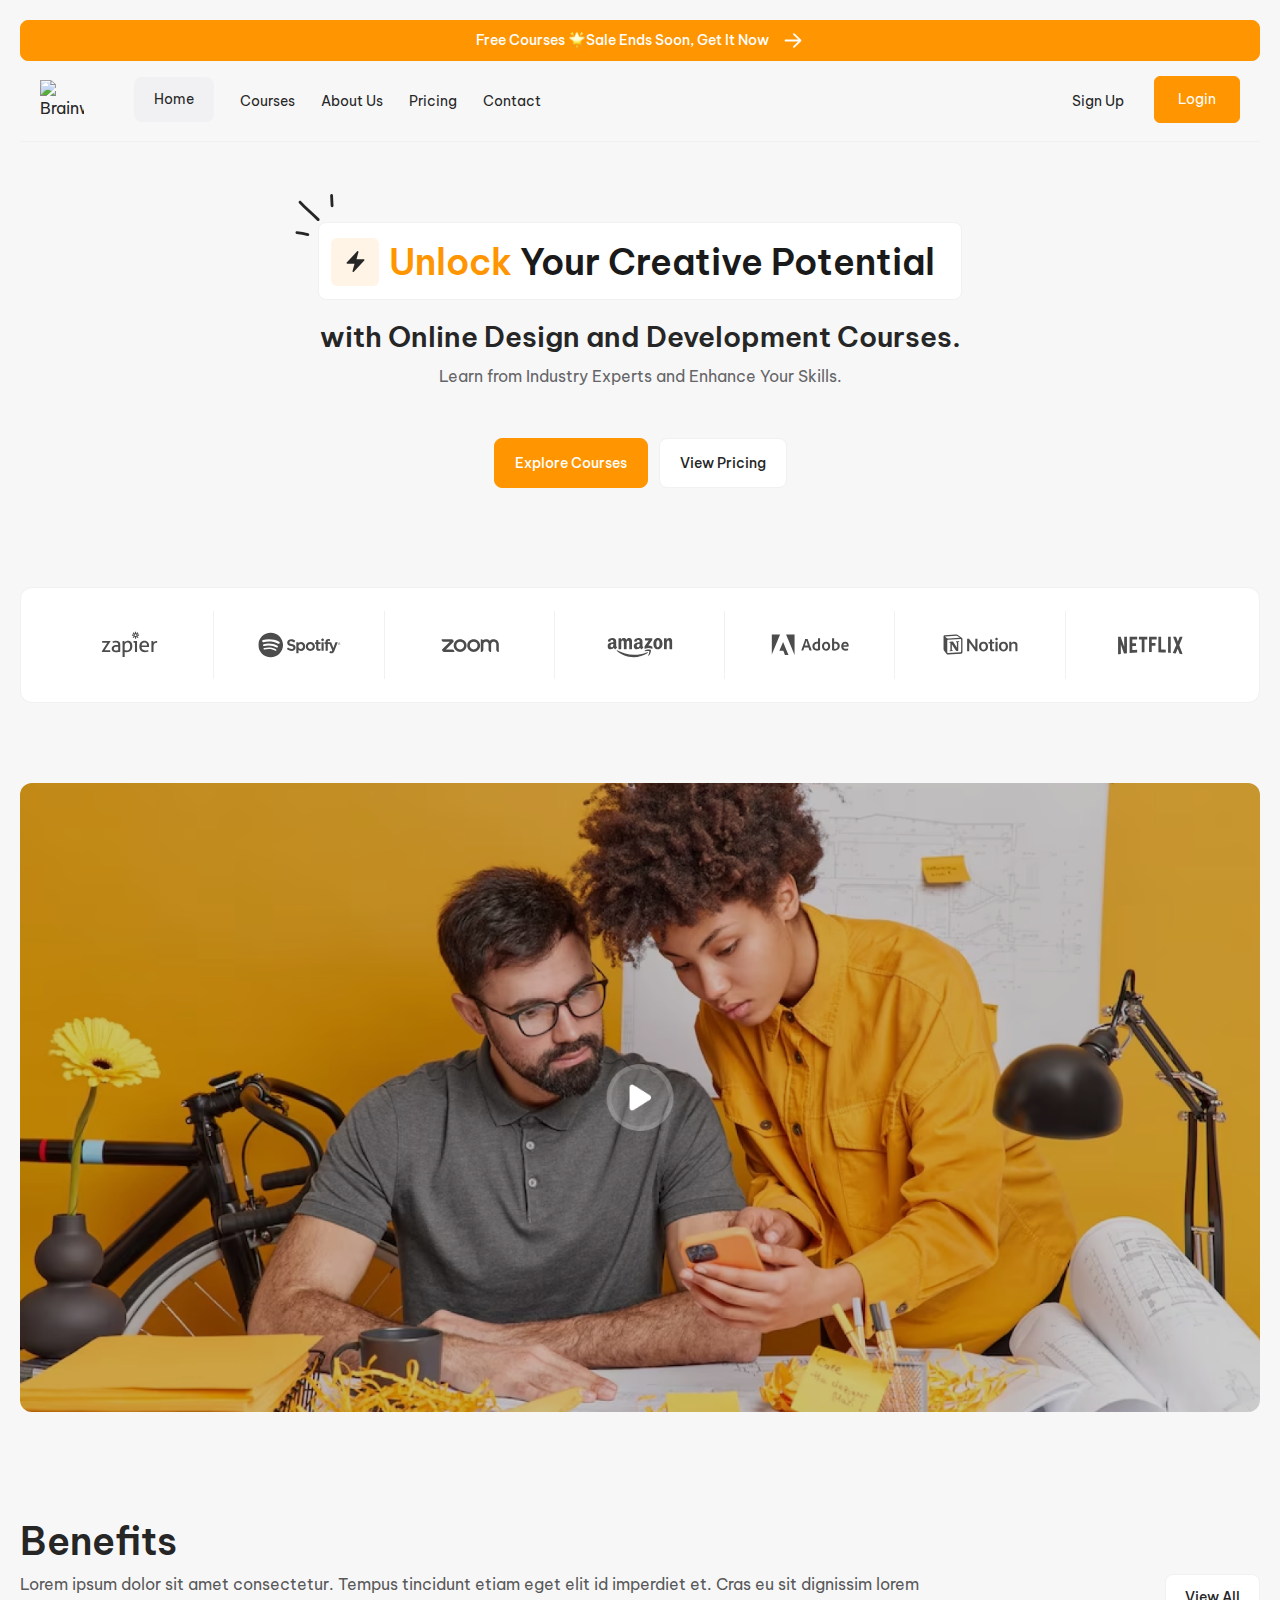
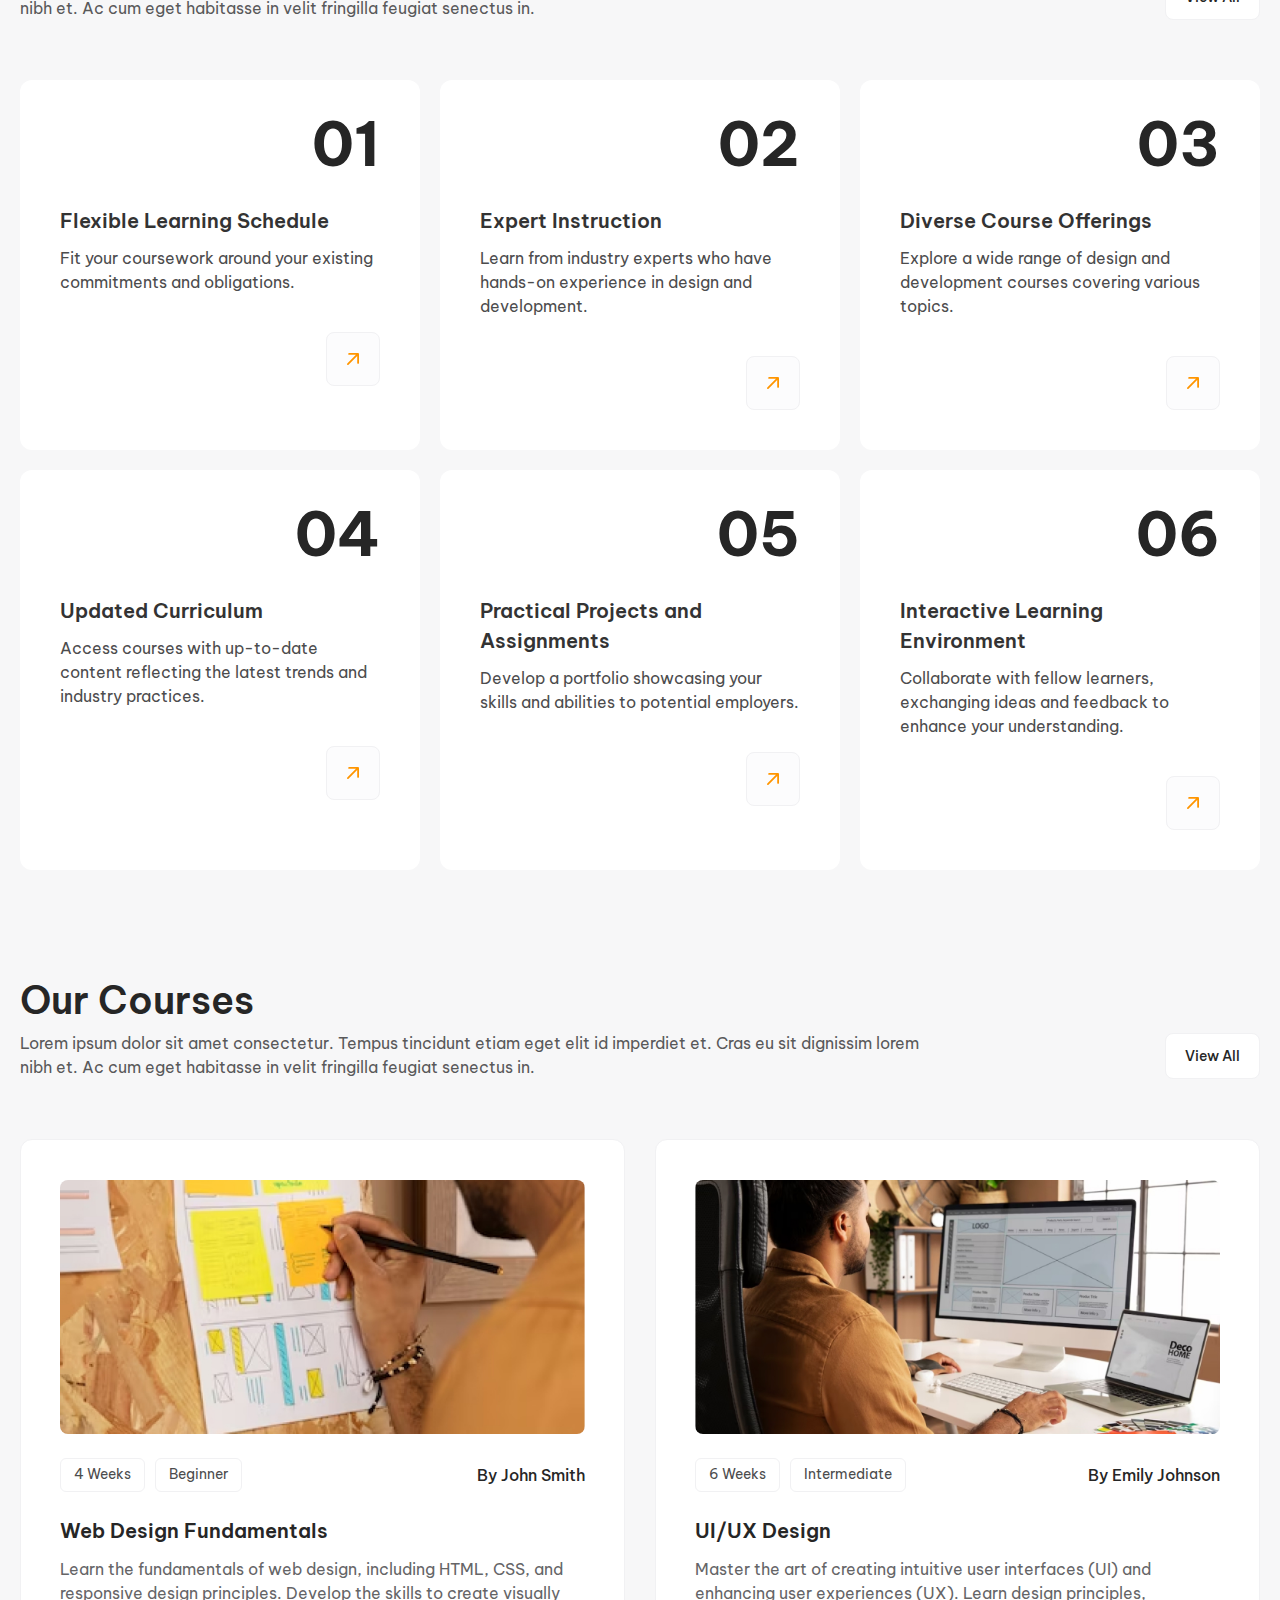
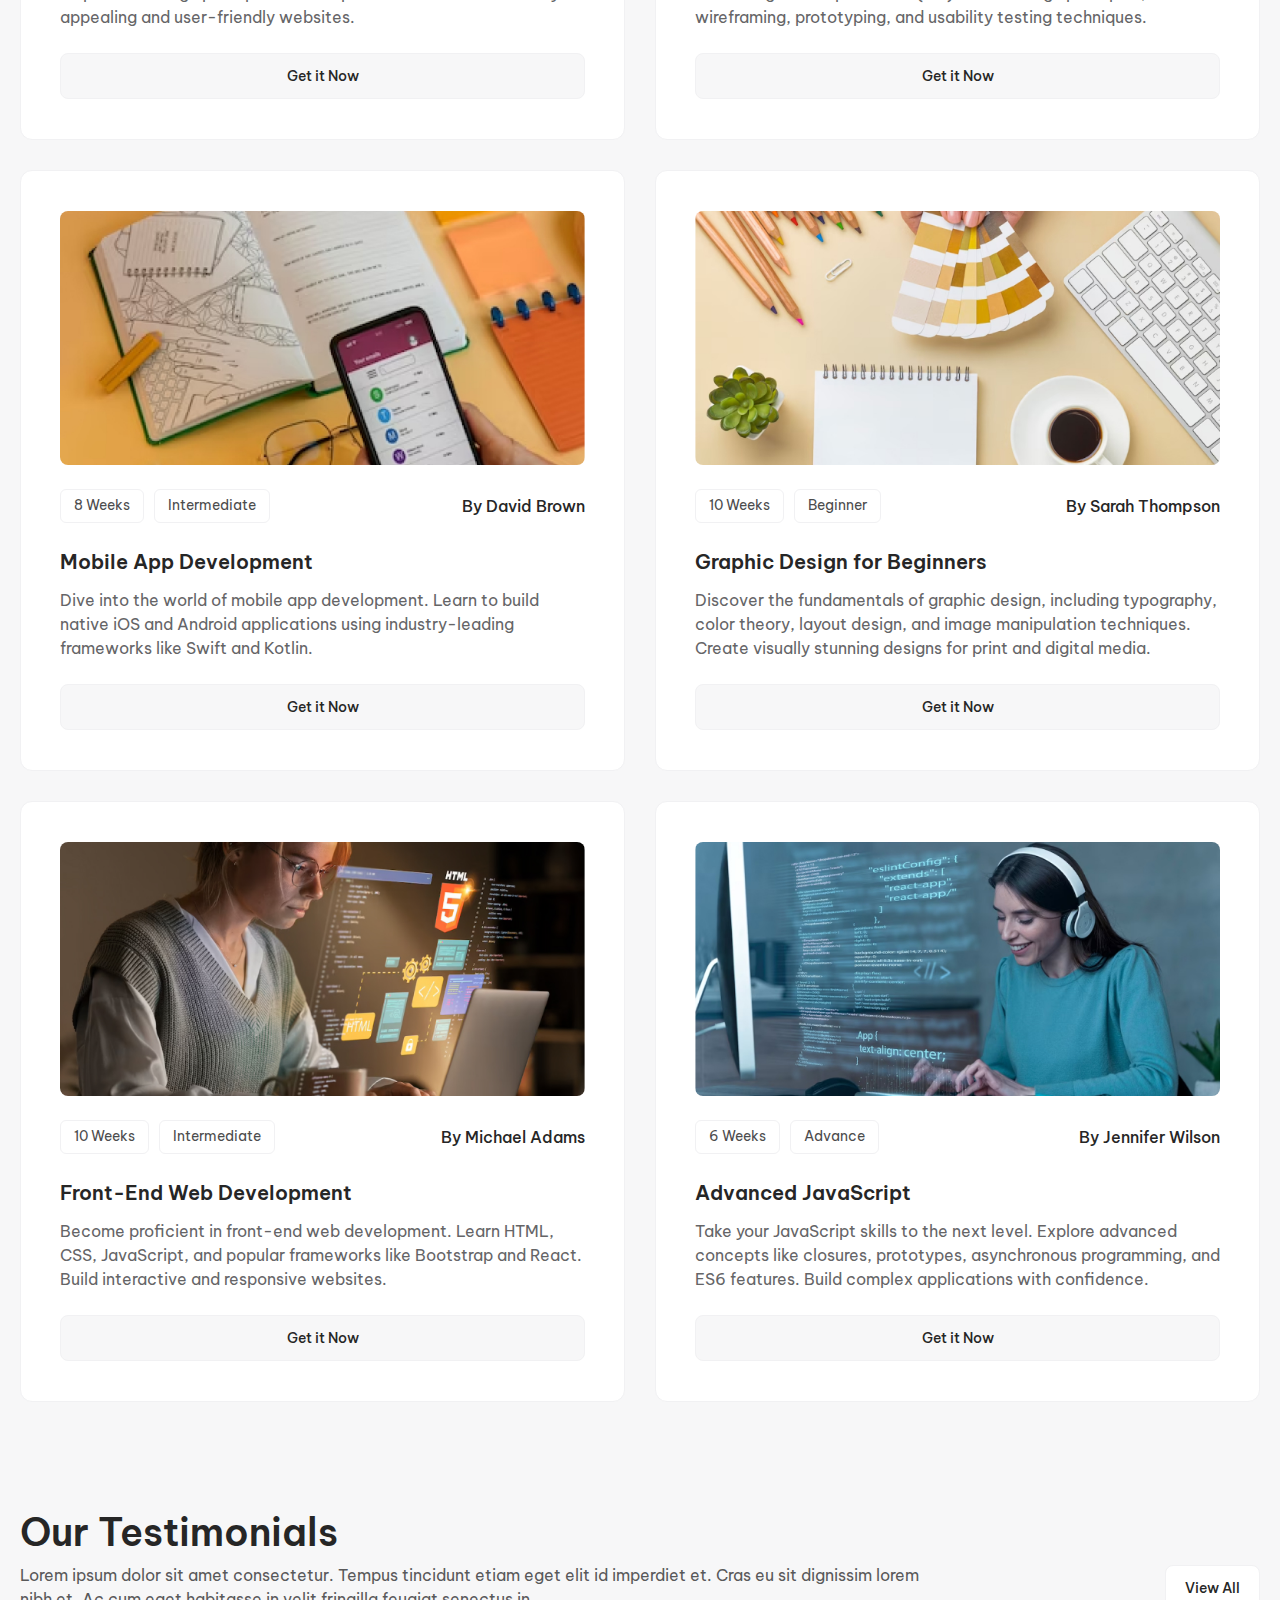
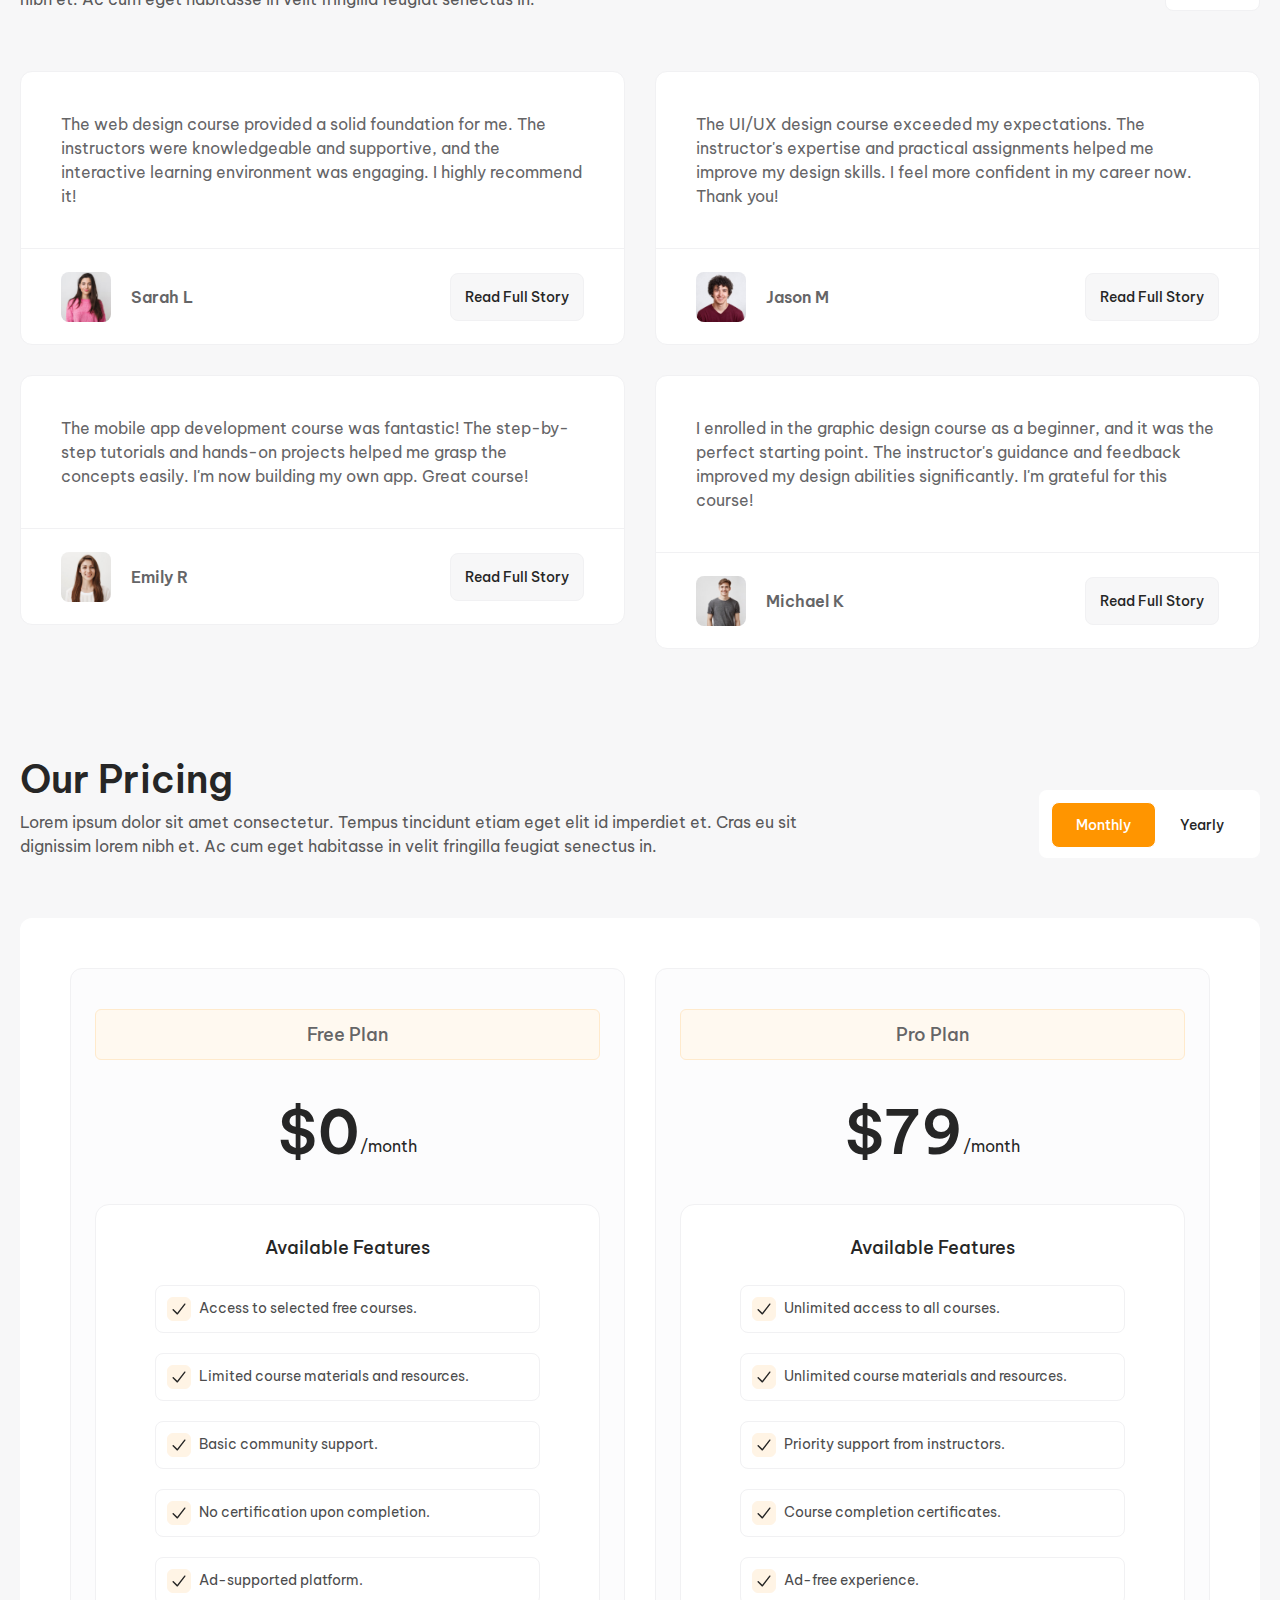
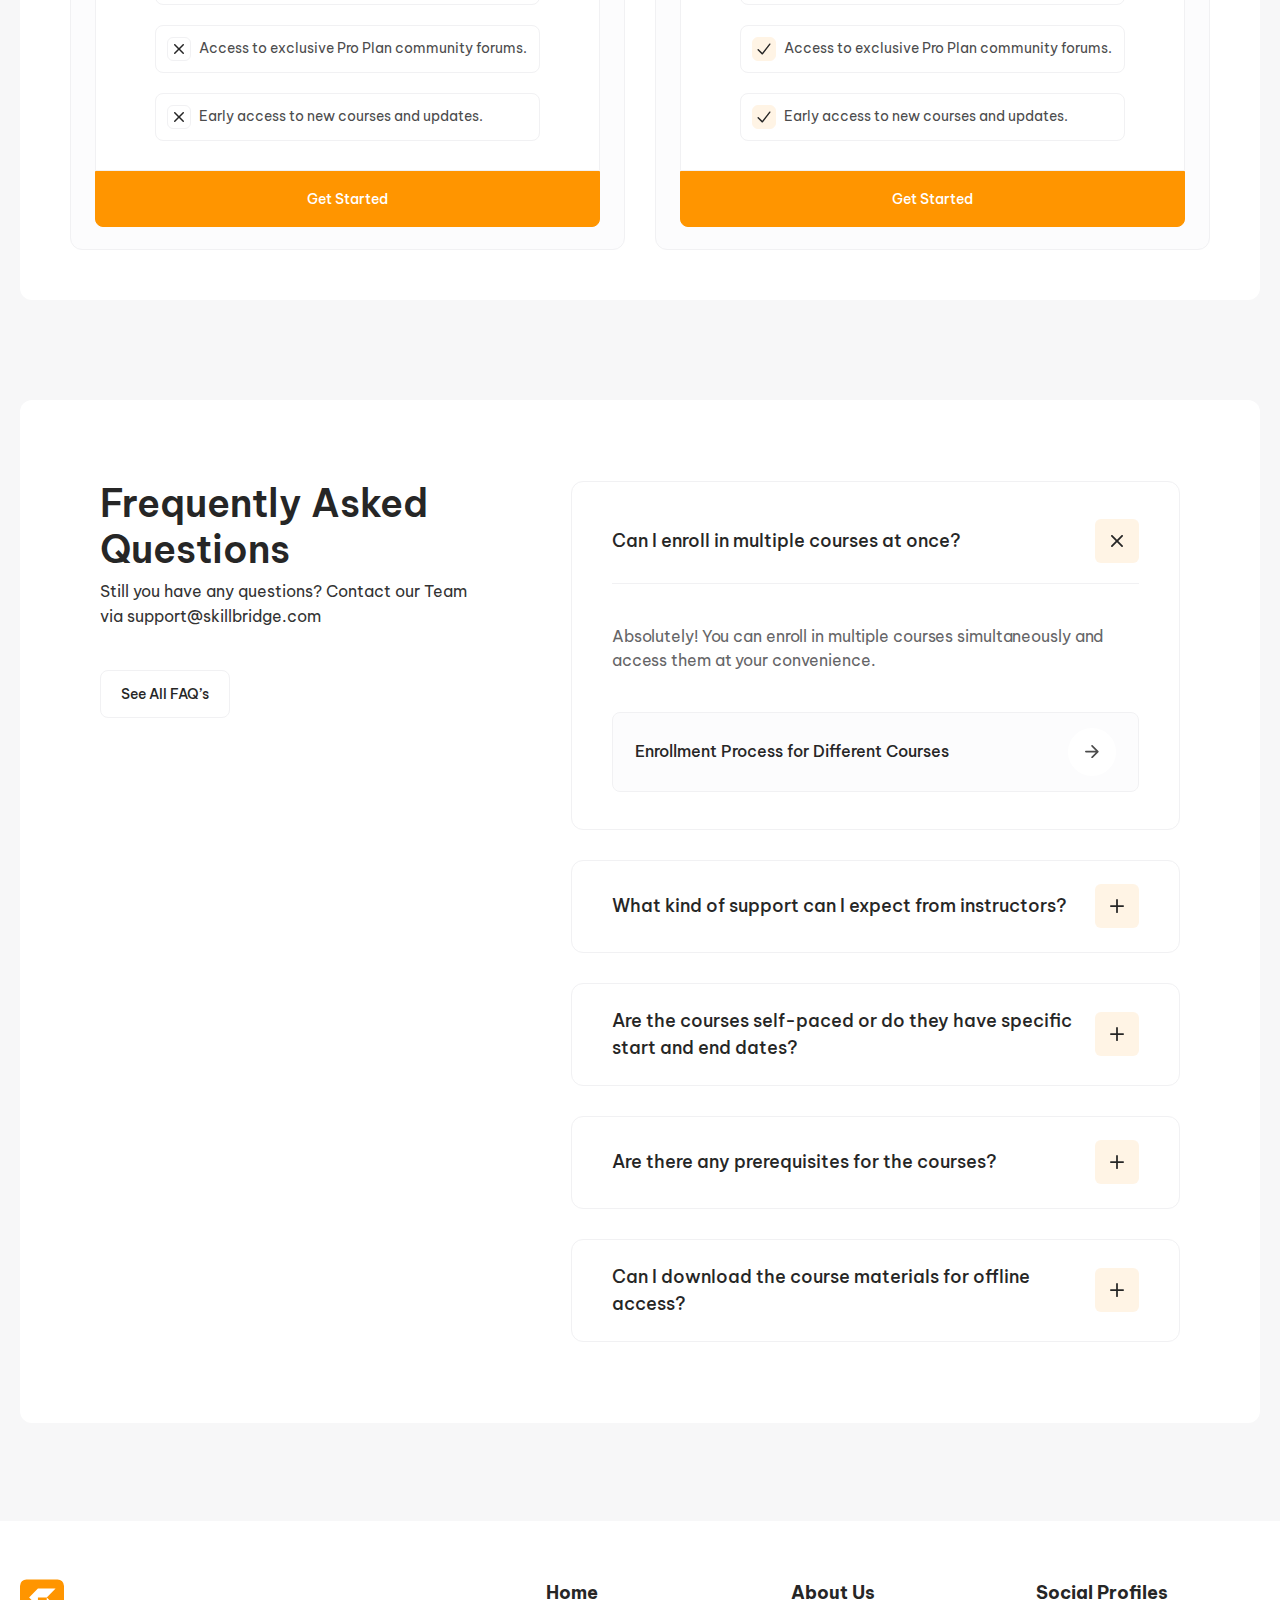
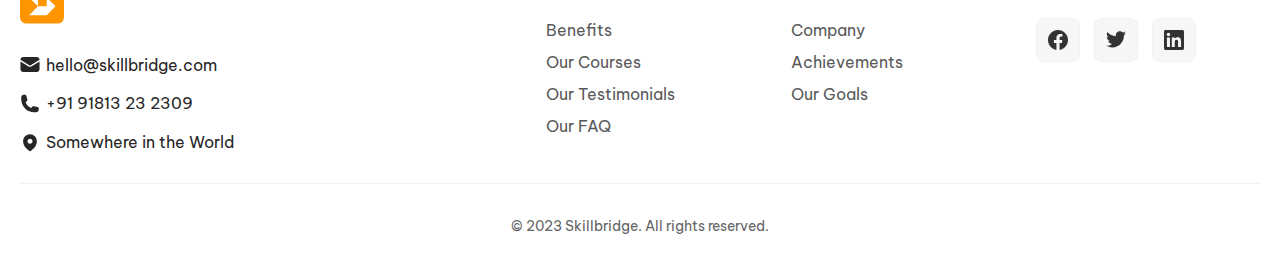
==== index.html @ d88eb6ae "feat: refactor" ====
<!DOCTYPE html>
<html lang="en">
  <head>
    <meta charset="UTF-8" />
    <meta name="viewport" content="width=device-width, initial-scale=1.0" />
    <link
      rel="shortcut icon"
      href="./assets/img/favicon.png"
      type="image/x-icon"
    />
    <title>Skillbridge</title>
    <meta
      name="description"
      content="Skillbridge provides the online design and development courses."
    />
    <link rel="preconnect" href="https://fonts.googleapis.com" />
    <link rel="preconnect" href="https://fonts.gstatic.com" crossorigin />
    <link
      href="https://fonts.googleapis.com/css2?family=Be+Vietnam+Pro:wght@200;300;400;500;600;700;800;900&display=swap"
      rel="stylesheet"
    />
    <link rel="stylesheet" href="./assets/css/style.css" />
  </head>
  <body>
    <a class="accessibility" href="#main">Skip to content</a>
    <noscript>
      <div>Your browser's JavaScript is disabled.</div>
    </noscript>
    <div class="wrapper" id="wrapper">
      <header class="header">
        <div class="container container--lg px-0">
          <a href="#" class="btn btn--full btn--primary btn--header">
            <span class="btn__text">
              Free Courses
              <img src="./assets/img/icon-star.png" alt="star" /> Sale Ends
              Soon, Get It Now
            </span>
            <div class="btn__icon">
              <svg
                width="24"
                height="25"
                viewBox="0 0 24 25"
                fill="none"
                xmlns="http://www.w3.org/2000/svg"
                aria-hidden="true"
              >
                <path
                  fill-rule="evenodd"
                  clip-rule="evenodd"
                  d="M3.59998 12.5002C3.59998 12.0031 4.00292 11.6002 4.49998 11.6002L17.2655 11.6002L12.2762 6.84894C11.9179 6.50443 11.9067 5.93469 12.2512 5.5764C12.5957 5.2181 13.1655 5.20693 13.5238 5.55144L20.1238 11.8514C20.3002 12.0211 20.4 12.2554 20.4 12.5002C20.4 12.745 20.3002 12.9793 20.1238 13.1489L13.5238 19.4489C13.1655 19.7935 12.5957 19.7823 12.2512 19.424C11.9067 19.0657 11.9179 18.496 12.2762 18.1514L17.2655 13.4002L4.49998 13.4002C4.00292 13.4002 3.59998 12.9973 3.59998 12.5002Z"
                  fill="white"
                />
              </svg>
            </div>
          </a>

          <div class="header__bottom">
            <div class="container">
              <div class="header__inner">
                <div class="header__logo">
                  <a href="index.html">
                    <img src="./assets/img/Logo.svg" alt="Brainwave" />
                  </a>
                </div>

                <div class="nav-menu">
                  <button class="nav__toggler" aria-label="Navigation Toggler">
                    <svg
                      width="26"
                      height="17"
                      viewBox="0 0 26 17"
                      fill="none"
                      xmlns="http://www.w3.org/2000/svg"
                      aria-hidden="true"
                    >
                      <path
                        fill-rule="evenodd"
                        clip-rule="evenodd"
                        d="M0.25 1.0625C0.25 0.475697 0.725697 0 1.3125 0H24.6875C25.2743 0 25.75 0.475697 25.75 1.0625C25.75 1.6493 25.2743 2.125 24.6875 2.125H1.3125C0.725697 2.125 0.25 1.6493 0.25 1.0625ZM0.25 8.5C0.25 7.9132 0.725697 7.4375 1.3125 7.4375H24.6875C25.2743 7.4375 25.75 7.9132 25.75 8.5C25.75 9.0868 25.2743 9.5625 24.6875 9.5625H1.3125C0.725697 9.5625 0.25 9.0868 0.25 8.5ZM11.9375 15.9375C11.9375 15.3507 12.4132 14.875 13 14.875H24.6875C25.2743 14.875 25.75 15.3507 25.75 15.9375C25.75 16.5243 25.2743 17 24.6875 17H13C12.4132 17 11.9375 16.5243 11.9375 15.9375Z"
                        fill="#262626"
                      />
                    </svg>
                  </button>
                  <nav class="nav__menu" aria-label="Main Navigation">
                    <ul class="list-reset menu">
                      <li class="active">
                        <a href="#" aria-current="page">Home</a>
                      </li>
                      <li><a href="#">Courses</a></li>
                      <li><a href="#">About Us</a></li>
                      <li><a href="#">Pricing</a></li>
                      <li><a href="#">Contact</a></li>
                    </ul>
                  </nav>
                </div>
                <nav class="auth__menu" aria-label="Auth Navigation">
                  <ul class="list-reset menu">
                    <li><a href="#">Sign Up</a></li>
                    <li class="header__btn">
                      <a href="#">Login</a>
                    </li>
                  </ul>
                </nav>
              </div>
            </div>
          </div>
        </div>
      </header>
      <div class="page-holder">
        <main id="main" class="main">
          <section class="banner-block">
            <div class="container">
              <div class="banner__title">
                <div class="title__icon">
                  <svg
                    width="27"
                    height="30"
                    viewBox="0 0 27 30"
                    fill="none"
                    xmlns="http://www.w3.org/2000/svg"
                    aria-hidden="true"
                  >
                    <path
                      fill-rule="evenodd"
                      clip-rule="evenodd"
                      d="M17.2049 0.259515C17.6317 0.497434 17.8411 0.995722 17.7126 1.4671L14.8911 11.8125H25.1875C25.6106 11.8125 25.9934 12.0635 26.162 12.4516C26.3306 12.8396 26.2529 13.2907 25.9643 13.6L11.0893 29.5375C10.7559 29.8947 10.2219 29.9785 9.79514 29.7406C9.36839 29.5026 9.1589 29.0044 9.28746 28.533L12.1089 18.1875H1.81252C1.38944 18.1875 1.00667 17.9365 0.838054 17.5485C0.669435 17.1605 0.747099 16.7094 1.03578 16.4001L15.9108 0.462573C16.2442 0.105385 16.7782 0.0215962 17.2049 0.259515Z"
                      fill="#262626"
                    />
                  </svg>
                </div>
                <h1 class="title__text">
                  <span class="text-primary">Unlock</span> Your Creative
                  Potential
                </h1>
              </div>
              <div class="banner__text">
                <p class="h2">with Online Design and Development Courses.</p>
                <p>Learn from Industry Experts and Enhance Your Skills.</p>
              </div>

              <div class="banner__btn">
                <a href="#" class="btn btn--primary">Explore Courses</a>
                <a href="#" class="btn">View Pricing</a>
              </div>
            </div>
          </section>
          <div class="partners-block">
            <div class="container">
              <div class="partner__logos">
                <figure class="partner__logo">
                  <img src="./assets/img/zapier-logo.svg" alt="Zapier" />
                </figure>
                <figure class="partner__logo">
                  <img src="./assets/img/spotify-logo.svg" alt="Spotify" />
                </figure>
                <figure class="partner__logo">
                  <img src="./assets/img/zoom-logo.svg" alt="Zoom" />
                </figure>
                <figure class="partner__logo">
                  <img src="./assets/img/amazon-logo.svg" alt="Amazon" />
                </figure>
                <figure class="partner__logo">
                  <img src="./assets/img/adobe-logo.svg" alt="Adobe" />
                </figure>
                <figure class="partner__logo">
                  <img src="./assets/img/notion-logo.svg" alt="Notion" />
                </figure>
                <figure class="partner__logo">
                  <img src="./assets/img/netflix-logo.svg" alt="Netflix" />
                </figure>
              </div>
            </div>
          </div>
          <div class="video-block">
            <div class="container">
              <a href="#">
                <img
                  src="./assets/img/video-thumbnail.png"
                  alt="Video thumbnail"
                />
              </a>
            </div>
          </div>
          <section class="benefits-block">
            <div class="container">
              <div class="title-holder">
                <div class="title__content">
                  <h2 class="title__heading">Benefits</h2>
                  <p>
                    Lorem ipsum dolor sit amet consectetur. Tempus tincidunt
                    etiam eget elit id imperdiet et. Cras eu sit dignissim lorem
                    nibh et. Ac cum eget habitasse in velit fringilla feugiat
                    senectus in.
                  </p>
                </div>
                <div class="title__btn">
                  <a href="#" class="btn">View All</a>
                </div>
              </div>
              <div class="row">
                <div class="col-4">
                  <div class="card benefit--card">
                    <strong class="card__count">01</strong>
                    <div class="card__content">
                      <h3 class="card__title">
                        <a href="#">Flexible Learning Schedule</a>
                      </h3>
                      <p>
                        Fit your coursework around your existing commitments and
                        obligations.
                      </p>
                    </div>
                    <div class="card__btn">
                      <a
                        href="#"
                        class="btn btn--gray btn--arrow"
                        aria-label="Learn More"
                      >
                        <span class="btn__icon">
                          <svg
                            width="26"
                            height="26"
                            viewBox="0 0 26 26"
                            fill="none"
                            xmlns="http://www.w3.org/2000/svg"
                            aria-hidden="true"
                          >
                            <path
                              fill-rule="evenodd"
                              clip-rule="evenodd"
                              d="M6.78557 19.2144C7.16633 19.5952 7.78367 19.5952 8.16443 19.2144L17.55 9.82886V17.225C17.55 17.7635 17.9865 18.2 18.525 18.2C19.0635 18.2 19.5 17.7635 19.5 17.225V7.475C19.5 6.93652 19.0635 6.5 18.525 6.5H8.775C8.23652 6.5 7.8 6.93652 7.8 7.475C7.8 8.01348 8.23652 8.45 8.775 8.45H16.1711L6.78557 17.8356C6.40481 18.2163 6.40481 18.8337 6.78557 19.2144Z"
                              fill="#FF9500"
                            />
                          </svg>
                        </span>
                      </a>
                    </div>
                  </div>
                </div>
                <div class="col-4">
                  <div class="card benefit--card">
                    <strong class="card__count">02</strong>
                    <div class="card__content">
                      <h3 class="card__title">
                        <a href="#">Expert Instruction</a>
                      </h3>
                      <p>
                        Learn from industry experts who have hands-on experience
                        in design and development.
                      </p>
                    </div>
                    <div class="card__btn">
                      <a
                        href="#"
                        class="btn btn--gray btn--arrow"
                        aria-label="Learn More"
                      >
                        <span class="btn__icon">
                          <svg
                            width="26"
                            height="26"
                            viewBox="0 0 26 26"
                            fill="none"
                            xmlns="http://www.w3.org/2000/svg"
                            aria-hidden="true"
                          >
                            <path
                              fill-rule="evenodd"
                              clip-rule="evenodd"
                              d="M6.78557 19.2144C7.16633 19.5952 7.78367 19.5952 8.16443 19.2144L17.55 9.82886V17.225C17.55 17.7635 17.9865 18.2 18.525 18.2C19.0635 18.2 19.5 17.7635 19.5 17.225V7.475C19.5 6.93652 19.0635 6.5 18.525 6.5H8.775C8.23652 6.5 7.8 6.93652 7.8 7.475C7.8 8.01348 8.23652 8.45 8.775 8.45H16.1711L6.78557 17.8356C6.40481 18.2163 6.40481 18.8337 6.78557 19.2144Z"
                              fill="#FF9500"
                            />
                          </svg>
                        </span>
                      </a>
                    </div>
                  </div>
                </div>
                <div class="col-4">
                  <div class="card benefit--card">
                    <strong class="card__count">03</strong>
                    <div class="card__content">
                      <h3 class="card__title">
                        <a href="#">Diverse Course Offerings</a>
                      </h3>
                      <p>
                        Explore a wide range of design and development courses
                        covering various topics.
                      </p>
                    </div>
                    <div class="card__btn">
                      <a
                        href="#"
                        class="btn btn--gray btn--arrow"
                        aria-label="Learn More"
                      >
                        <span class="btn__icon">
                          <svg
                            width="26"
                            height="26"
                            viewBox="0 0 26 26"
                            fill="none"
                            xmlns="http://www.w3.org/2000/svg"
                            aria-hidden="true"
                          >
                            <path
                              fill-rule="evenodd"
                              clip-rule="evenodd"
                              d="M6.78557 19.2144C7.16633 19.5952 7.78367 19.5952 8.16443 19.2144L17.55 9.82886V17.225C17.55 17.7635 17.9865 18.2 18.525 18.2C19.0635 18.2 19.5 17.7635 19.5 17.225V7.475C19.5 6.93652 19.0635 6.5 18.525 6.5H8.775C8.23652 6.5 7.8 6.93652 7.8 7.475C7.8 8.01348 8.23652 8.45 8.775 8.45H16.1711L6.78557 17.8356C6.40481 18.2163 6.40481 18.8337 6.78557 19.2144Z"
                              fill="#FF9500"
                            />
                          </svg>
                        </span>
                      </a>
                    </div>
                  </div>
                </div>
                <div class="col-4">
                  <div class="card benefit--card">
                    <strong class="card__count">04</strong>
                    <div class="card__content">
                      <h3 class="card__title">
                        <a href="#">Updated Curriculum</a>
                      </h3>
                      <p>
                        Access courses with up-to-date content reflecting the
                        latest trends and industry practices.
                      </p>
                    </div>
                    <div class="card__btn">
                      <a
                        href="#"
                        class="btn btn--gray btn--arrow"
                        aria-label="Learn More"
                      >
                        <span class="btn__icon">
                          <svg
                            width="26"
                            height="26"
                            viewBox="0 0 26 26"
                            fill="none"
                            xmlns="http://www.w3.org/2000/svg"
                            aria-hidden="true"
                          >
                            <path
                              fill-rule="evenodd"
                              clip-rule="evenodd"
                              d="M6.78557 19.2144C7.16633 19.5952 7.78367 19.5952 8.16443 19.2144L17.55 9.82886V17.225C17.55 17.7635 17.9865 18.2 18.525 18.2C19.0635 18.2 19.5 17.7635 19.5 17.225V7.475C19.5 6.93652 19.0635 6.5 18.525 6.5H8.775C8.23652 6.5 7.8 6.93652 7.8 7.475C7.8 8.01348 8.23652 8.45 8.775 8.45H16.1711L6.78557 17.8356C6.40481 18.2163 6.40481 18.8337 6.78557 19.2144Z"
                              fill="#FF9500"
                            />
                          </svg>
                        </span>
                      </a>
                    </div>
                  </div>
                </div>
                <div class="col-4">
                  <div class="card benefit--card">
                    <strong class="card__count">05</strong>
                    <div class="card__content">
                      <h3 class="card__title">
                        <a href="#">Practical Projects and Assignments</a>
                      </h3>
                      <p>
                        Develop a portfolio showcasing your skills and abilities
                        to potential employers.
                      </p>
                    </div>
                    <div class="card__btn">
                      <a
                        href="#"
                        class="btn btn--gray btn--arrow"
                        aria-label="Learn More"
                      >
                        <span class="btn__icon">
                          <svg
                            width="26"
                            height="26"
                            viewBox="0 0 26 26"
                            fill="none"
                            xmlns="http://www.w3.org/2000/svg"
                            aria-hidden="true"
                          >
                            <path
                              fill-rule="evenodd"
                              clip-rule="evenodd"
                              d="M6.78557 19.2144C7.16633 19.5952 7.78367 19.5952 8.16443 19.2144L17.55 9.82886V17.225C17.55 17.7635 17.9865 18.2 18.525 18.2C19.0635 18.2 19.5 17.7635 19.5 17.225V7.475C19.5 6.93652 19.0635 6.5 18.525 6.5H8.775C8.23652 6.5 7.8 6.93652 7.8 7.475C7.8 8.01348 8.23652 8.45 8.775 8.45H16.1711L6.78557 17.8356C6.40481 18.2163 6.40481 18.8337 6.78557 19.2144Z"
                              fill="#FF9500"
                            />
                          </svg>
                        </span>
                      </a>
                    </div>
                  </div>
                </div>
                <div class="col-4">
                  <div class="card benefit--card">
                    <strong class="card__count">06</strong>
                    <div class="card__content">
                      <h3 class="card__title">
                        <a href="#">Interactive Learning Environment</a>
                      </h3>
                      <p>
                        Collaborate with fellow learners, exchanging ideas and
                        feedback to enhance your understanding.
                      </p>
                    </div>
                    <div class="card__btn">
                      <a
                        href="#"
                        class="btn btn--gray btn--arrow"
                        aria-label="Learn More"
                      >
                        <span class="btn__icon">
                          <svg
                            width="26"
                            height="26"
                            viewBox="0 0 26 26"
                            fill="none"
                            xmlns="http://www.w3.org/2000/svg"
                            aria-hidden="true"
                          >
                            <path
                              fill-rule="evenodd"
                              clip-rule="evenodd"
                              d="M6.78557 19.2144C7.16633 19.5952 7.78367 19.5952 8.16443 19.2144L17.55 9.82886V17.225C17.55 17.7635 17.9865 18.2 18.525 18.2C19.0635 18.2 19.5 17.7635 19.5 17.225V7.475C19.5 6.93652 19.0635 6.5 18.525 6.5H8.775C8.23652 6.5 7.8 6.93652 7.8 7.475C7.8 8.01348 8.23652 8.45 8.775 8.45H16.1711L6.78557 17.8356C6.40481 18.2163 6.40481 18.8337 6.78557 19.2144Z"
                              fill="#FF9500"
                            />
                          </svg>
                        </span>
                      </a>
                    </div>
                  </div>
                </div>
              </div>
            </div>
          </section>
          <section class="courses-block">
            <div class="container">
              <div class="title-holder">
                <div class="title__content">
                  <h2 class="title__heading">Our Courses</h2>
                  <p>
                    Lorem ipsum dolor sit amet consectetur. Tempus tincidunt
                    etiam eget elit id imperdiet et. Cras eu sit dignissim lorem
                    nibh et. Ac cum eget habitasse in velit fringilla feugiat
                    senectus in.
                  </p>
                </div>
                <div class="title__btn">
                  <a href="#" class="btn">View All</a>
                </div>
              </div>
              <div class="row gap-md-30">
                <div class="col-6">
                  <article class="card card--course">
                    <figure class="card__img">
                      <a href="#">
                        <img
                          src="./assets/img/writing-note-for-wireframe.jpg"
                          alt="writing note for wireframe"
                        />
                      </a>
                    </figure>
                    <div class="card__meta">
                      <ul class="list-reset card__tags">
                        <li><a href="#">4 Weeks</a></li>
                        <li><a href="#">Beginner</a></li>
                      </ul>
                      <span class="card__author">By John Smith</span>
                    </div>
                    <div class="card__body">
                      <h3 class="card__title">
                        <a href="#">Web Design Fundamentals</a>
                      </h3>
                      <p>
                        Learn the fundamentals of web design, including HTML,
                        CSS, and responsive design principles. Develop the
                        skills to create visually appealing and user-friendly
                        websites.
                      </p>
                    </div>
                    <div class="card__btn">
                      <a href="#" class="btn btn--light btn--full"
                        >Get it Now</a
                      >
                    </div>
                  </article>
                </div>
                <div class="col-6">
                  <article class="card card--course">
                    <figure class="card__img">
                      <a href="#">
                        <img
                          src="./assets/img/designing-wireframe.jpg"
                          alt="designing wireframe"
                        />
                      </a>
                    </figure>
                    <div class="card__meta">
                      <ul class="list-reset card__tags">
                        <li><a href="#">6 Weeks</a></li>
                        <li><a href="#">Intermediate</a></li>
                      </ul>
                      <span class="card__author">By Emily Johnson</span>
                    </div>
                    <div class="card__body">
                      <h3 class="card__title">
                        <a href="#">UI/UX Design</a>
                      </h3>
                      <p>
                        Master the art of creating intuitive user interfaces
                        (UI) and enhancing user experiences (UX). Learn design
                        principles, wireframing, prototyping, and usability
                        testing techniques.
                      </p>
                    </div>
                    <div class="card__btn">
                      <a href="#" class="btn btn--light btn--full"
                        >Get it Now</a
                      >
                    </div>
                  </article>
                </div>
                <div class="col-6">
                  <article class="card card--course">
                    <figure class="card__img">
                      <a href="#">
                        <img
                          src="./assets/img/testing-mobile-app.jpg"
                          alt="testing mobile app"
                        />
                      </a>
                    </figure>
                    <div class="card__meta">
                      <ul class="list-reset card__tags">
                        <li><a href="#">8 Weeks</a></li>
                        <li><a href="#">Intermediate</a></li>
                      </ul>
                      <span class="card__author">By David Brown</span>
                    </div>
                    <div class="card__body">
                      <h3 class="card__title">
                        <a href="#">Mobile App Development</a>
                      </h3>
                      <p>
                        Dive into the world of mobile app development. Learn to
                        build native iOS and Android applications using
                        industry-leading frameworks like Swift and Kotlin.
                      </p>
                    </div>
                    <div class="card__btn">
                      <a href="#" class="btn btn--light btn--full"
                        >Get it Now</a
                      >
                    </div>
                  </article>
                </div>
                <div class="col-6">
                  <article class="card card--course">
                    <figure class="card__img">
                      <a href="#">
                        <img
                          src="./assets/img/choosing-the-color-for-design.jpg"
                          alt="choosing the color for design"
                        />
                      </a>
                    </figure>
                    <div class="card__meta">
                      <ul class="list-reset card__tags">
                        <li><a href="#">10 Weeks</a></li>
                        <li><a href="#">Beginner</a></li>
                      </ul>
                      <span class="card__author">By Sarah Thompson</span>
                    </div>
                    <div class="card__body">
                      <h3 class="card__title">
                        <a href="#">Graphic Design for Beginners</a>
                      </h3>
                      <p>
                        Discover the fundamentals of graphic design, including
                        typography, color theory, layout design, and image
                        manipulation techniques. Create visually stunning
                        designs for print and digital media.
                      </p>
                    </div>
                    <div class="card__btn">
                      <a href="#" class="btn btn--light btn--full"
                        >Get it Now</a
                      >
                    </div>
                  </article>
                </div>
                <div class="col-6">
                  <article class="card card--course">
                    <figure class="card__img">
                      <a href="#">
                        <img
                          src="./assets/img/developing-website.jpg"
                          alt="Developing website"
                        />
                      </a>
                    </figure>
                    <div class="card__meta">
                      <ul class="list-reset card__tags">
                        <li><a href="#">10 Weeks</a></li>
                        <li><a href="#">Intermediate</a></li>
                      </ul>
                      <span class="card__author">By Michael Adams</span>
                    </div>
                    <div class="card__body">
                      <h3 class="card__title">
                        <a href="#">Front-End Web Development</a>
                      </h3>
                      <p>
                        Become proficient in front-end web development. Learn
                        HTML, CSS, JavaScript, and popular frameworks like
                        Bootstrap and React. Build interactive and responsive
                        websites.
                      </p>
                    </div>
                    <div class="card__btn">
                      <a href="#" class="btn btn--light btn--full"
                        >Get it Now</a
                      >
                    </div>
                  </article>
                </div>
                <div class="col-6">
                  <article class="card card--course">
                    <figure class="card__img">
                      <a href="#">
                        <img
                          src="./assets/img/advance-javascript.jpg"
                          alt="Advance JavaScript"
                        />
                      </a>
                    </figure>
                    <div class="card__meta">
                      <ul class="list-reset card__tags">
                        <li><a href="#">6 Weeks</a></li>
                        <li><a href="#">Advance</a></li>
                      </ul>
                      <span class="card__author">By Jennifer Wilson</span>
                    </div>
                    <div class="card__body">
                      <h3 class="card__title">
                        <a href="#">Advanced JavaScript</a>
                      </h3>
                      <p>
                        Take your JavaScript skills to the next level. Explore
                        advanced concepts like closures, prototypes,
                        asynchronous programming, and ES6 features. Build
                        complex applications with confidence.
                      </p>
                    </div>
                    <div class="card__btn">
                      <a href="#" class="btn btn--light btn--full"
                        >Get it Now</a
                      >
                    </div>
                  </article>
                </div>
              </div>
            </div>
          </section>
          <section class="testimonials-block">
            <div class="container">
              <div class="title-holder">
                <div class="title__content">
                  <h2 class="title__heading">Our Testimonials</h2>
                  <p>
                    Lorem ipsum dolor sit amet consectetur. Tempus tincidunt
                    etiam eget elit id imperdiet et. Cras eu sit dignissim lorem
                    nibh et. Ac cum eget habitasse in velit fringilla feugiat
                    senectus in.
                  </p>
                </div>
                <div class="title__btn">
                  <a href="#" class="btn">View All</a>
                </div>
              </div>
              <div class="row gap-md-30">
                <div class="col-6">
                  <div class="card card--testimonial">
                    <div class="card__body">
                      <p>
                        The web design course provided a solid foundation for
                        me. The instructors were knowledgeable and supportive,
                        and the interactive learning environment was engaging. I
                        highly recommend it!
                      </p>
                    </div>
                    <div class="card__footer">
                      <div class="author-profile">
                        <figure class="author__img">
                          <img src="./assets/img/sarah-l.jpg" alt="Sarah L" />
                        </figure>
                        <strong class="author__name">Sarah L</strong>
                      </div>
                      <div class="card__btn">
                        <a href="#" class="btn btn--light">Read Full Story</a>
                      </div>
                    </div>
                  </div>
                </div>
                <div class="col-6">
                  <div class="card card--testimonial">
                    <div class="card__body">
                      <p>
                        The UI/UX design course exceeded my expectations. The
                        instructor's expertise and practical assignments helped
                        me improve my design skills. I feel more confident in my
                        career now. Thank you!
                      </p>
                    </div>
                    <div class="card__footer">
                      <div class="author-profile">
                        <figure class="author__img">
                          <img src="./assets/img/jason-m.jpg" alt="Jason M" />
                        </figure>
                        <strong class="author__name">Jason M</strong>
                      </div>
                      <div class="card__btn">
                        <a href="#" class="btn btn--light">Read Full Story</a>
                      </div>
                    </div>
                  </div>
                </div>
                <div class="col-6">
                  <div class="card card--testimonial">
                    <div class="card__body">
                      <p>
                        The mobile app development course was fantastic! The
                        step-by-step tutorials and hands-on projects helped me
                        grasp the concepts easily. I'm now building my own app.
                        Great course!
                      </p>
                    </div>
                    <div class="card__footer">
                      <div class="author-profile">
                        <figure class="author__img">
                          <img src="./assets/img/emily-r.jpg" alt="Emily R" />
                        </figure>
                        <strong class="author__name">Emily R</strong>
                      </div>
                      <div class="card__btn">
                        <a href="#" class="btn btn--light">Read Full Story</a>
                      </div>
                    </div>
                  </div>
                </div>
                <div class="col-6">
                  <div class="card card--testimonial">
                    <div class="card__body">
                      <p>
                        I enrolled in the graphic design course as a beginner,
                        and it was the perfect starting point. The instructor's
                        guidance and feedback improved my design abilities
                        significantly. I'm grateful for this course!
                      </p>
                    </div>
                    <div class="card__footer">
                      <div class="author-profile">
                        <figure class="author__img">
                          <img
                            src="./assets/img/michael-k.jpg"
                            alt="Michael K"
                          />
                        </figure>
                        <strong class="author__name">Michael K</strong>
                      </div>
                      <div class="card__btn">
                        <a href="#" class="btn btn--light">Read Full Story</a>
                      </div>
                    </div>
                  </div>
                </div>
              </div>
            </div>
          </section>
          <section class="pricing-block" data-tab>
            <div class="container">
              <div class="title-holder title-holder--pricing">
                <div class="title__content">
                  <h2 class="title__heading">Our Pricing</h2>
                  <p>
                    Lorem ipsum dolor sit amet consectetur. Tempus tincidunt
                    etiam eget elit id imperdiet et. Cras eu sit dignissim lorem
                    nibh et. Ac cum eget habitasse in velit fringilla feugiat
                    senectus in.
                  </p>
                </div>
                <div class="title__btn tab-btn__wrapper">
                  <div class="nav-buttons" data-tab-btns>
                    <button
                      class="btn btn--primary"
                      data-target="#content-month"
                      data-tab-btn
                    >
                      Monthly
                    </button>
                    <button
                      class="btn"
                      data-target="#content-year"
                      data-tab-btn
                    >
                      Yearly
                    </button>
                  </div>
                </div>
              </div>
              <div class="tab-container" data-tab-container>
                <div
                  id="content-month"
                  class="tab-content"
                  aria-expanded="true"
                  data-tab-content
                >
                  <div class="row gap-md-30 row--pricing">
                    <div class="col-6">
                      <div class="card card--pricing">
                        <strong class="card__label"> Free Plan </strong>
                        <div class="card__price">
                          <strong class="price">$0</strong>
                          <span class="price-label">/month</span>
                        </div>
                        <div class="card__feature-wrap">
                          <div class="card__features">
                            <strong class="card__title"
                              >Available Features</strong
                            >
                            <ul class="list-reset feature__list">
                              <li>Access to selected free courses.</li>
                              <li>Limited course materials and resources.</li>
                              <li>Basic community support.</li>
                              <li>No certification upon completion.</li>
                              <li>Ad-supported platform.</li>
                              <li class="not-included">
                                Access to exclusive Pro Plan community forums.
                              </li>
                              <li class="not-included">
                                Early access to new courses and updates.
                              </li>
                            </ul>
                          </div>
                          <a href="#" class="btn btn--primary btn--full"
                            >Get Started</a
                          >
                        </div>
                      </div>
                    </div>
                    <div class="col-6">
                      <div class="card card--pricing">
                        <strong class="card__label"> Pro Plan </strong>
                        <div class="card__price">
                          <strong class="price">$79</strong>
                          <span class="price-label">/month</span>
                        </div>
                        <div class="card__feature-wrap">
                          <div class="card__features">
                            <strong class="card__title"
                              >Available Features</strong
                            >
                            <ul class="list-reset feature__list">
                              <li>Unlimited access to all courses.</li>
                              <li>Unlimited course materials and resources.</li>
                              <li>Priority support from instructors.</li>
                              <li>Course completion certificates.</li>
                              <li>Ad-free experience.</li>
                              <li>
                                Access to exclusive Pro Plan community forums.
                              </li>
                              <li>Early access to new courses and updates.</li>
                            </ul>
                          </div>
                          <a href="#" class="btn btn--primary btn--full"
                            >Get Started</a
                          >
                        </div>
                      </div>
                    </div>
                  </div>
                </div>
                <div
                  id="content-year"
                  class="tab-content"
                  aria-expanded="false"
                  data-tab-content
                >
                  <div class="row gap-md-30">
                    <div class="col-6">
                      <div class="card card--pricing">
                        <strong class="card__label"> Free Plan </strong>
                        <div class="card__price">
                          <strong class="price">$0</strong>
                          <span class="price-label">/year</span>
                        </div>
                        <div class="card__feature-wrap">
                          <div class="card__features">
                            <strong class="card__title"
                              >Available Features</strong
                            >
                            <ul class="list-reset feature__list">
                              <li>Access to selected free courses.</li>
                              <li>Limited course materials and resources.</li>
                              <li>Basic community support.</li>
                              <li>No certification upon completion.</li>
                              <li>Ad-supported platform.</li>
                              <li class="not-included">
                                Access to exclusive Pro Plan community forums.
                              </li>
                              <li class="not-included">
                                Early access to new courses and updates.
                              </li>
                            </ul>
                          </div>
                          <a href="#" class="btn btn--primary btn--full"
                            >Get Started</a
                          >
                        </div>
                      </div>
                    </div>
                    <div class="col-6">
                      <div class="card card--pricing">
                        <strong class="card__label"> Pro Plan </strong>
                        <div class="card__price">
                          <strong class="price">$750</strong>
                          <span class="price-label">/year</span>
                        </div>
                        <div class="card__feature-wrap">
                          <div class="card__features">
                            <strong class="card__title"
                              >Available Features</strong
                            >
                            <ul class="list-reset feature__list">
                              <li>Unlimited access to all courses.</li>
                              <li>Unlimited course materials and resources.</li>
                              <li>Priority support from instructors.</li>
                              <li>Course completion certificates.</li>
                              <li>Ad-free experience.</li>
                              <li>
                                Access to exclusive Pro Plan community forums.
                              </li>
                              <li>Early access to new courses and updates.</li>
                            </ul>
                          </div>
                          <a href="#" class="btn btn--primary btn--full"
                            >Get Started</a
                          >
                        </div>
                      </div>
                    </div>
                  </div>
                </div>
              </div>
            </div>
          </section>
          <section class="faq-block">
            <div class="container">
              <div class="faq__holder">
                <div class="faq__content">
                  <h2 class="h1">Frequently Asked Questions</h2>
                  <div class="faq__description">
                    <p>
                      Still you have any questions? Contact our Team via
                      support@skillbridge.com
                    </p>
                  </div>
                  <div class="faq__btn">
                    <a href="#" class="btn">See All FAQ’s</a>
                  </div>
                </div>
                <div class="accordion">
                  <div class="ac">
                    <h2 class="ac-header">
                      <button class="ac-trigger">
                        Can I enroll in multiple courses at once?
                      </button>
                    </h2>
                    <div class="ac-panel">
                      <div class="ac-text">
                        <p>
                          Absolutely! You can enroll in multiple courses
                          simultaneously and access them at your convenience.
                        </p>
                      </div>
                      <a
                        href="#"
                        class="btn btn--full btn--gray btn--circled-arrow"
                      >
                        <span class="btn__text"
                          >Enrollment Process for Different Courses</span
                        >
                        <span class="btn__icon">
                          <svg
                            width="17"
                            height="16"
                            viewBox="0 0 17 16"
                            fill="none"
                            xmlns="http://www.w3.org/2000/svg"
                            aria-hidden="true"
                          >
                            <path
                              d="M0.999979 8H15.5833M15.5833 8L8.58331 1M15.5833 8L8.58331 15"
                              stroke="#4C4C4C"
                              stroke-width="2"
                              stroke-linecap="round"
                              stroke-linejoin="round"
                            />
                          </svg>
                        </span>
                      </a>
                    </div>
                  </div>
                  <div class="ac">
                    <h2 class="ac-header">
                      <button class="ac-trigger">
                        What kind of support can I expect from instructors?
                      </button>
                    </h2>
                    <div class="ac-panel">
                      <div class="ac-text">
                        <p>
                          Absolutely! You can enroll in multiple courses
                          simultaneously and access them at your convenience.
                        </p>
                      </div>
                    </div>
                  </div>
                  <div class="ac">
                    <h2 class="ac-header">
                      <button class="ac-trigger">
                        Are the courses self-paced or do they have specific
                        start and end dates?
                      </button>
                    </h2>
                    <div class="ac-panel">
                      <div class="ac-text">
                        <p>
                          Absolutely! You can enroll in multiple courses
                          simultaneously and access them at your convenience.
                        </p>
                      </div>
                    </div>
                  </div>
                  <div class="ac">
                    <h2 class="ac-header">
                      <button class="ac-trigger">
                        Are there any prerequisites for the courses?
                      </button>
                    </h2>
                    <div class="ac-panel">
                      <div class="ac-text">
                        <p>
                          Absolutely! You can enroll in multiple courses
                          simultaneously and access them at your convenience.
                        </p>
                      </div>
                    </div>
                  </div>
                  <div class="ac">
                    <h2 class="ac-header">
                      <button class="ac-trigger">
                        Can I download the course materials for offline access?
                      </button>
                    </h2>
                    <div class="ac-panel">
                      <div class="ac-text">
                        <p>
                          Absolutely! You can enroll in multiple courses
                          simultaneously and access them at your convenience.
                        </p>
                      </div>
                    </div>
                  </div>
                </div>
              </div>
            </div>
          </section>
        </main>
      </div>
      <footer class="footer">
        <div class="container">
          <div class="footer__top">
            <div class="footer__col">
              <div class="footer__logo">
                <a href="index.html">
                  <img src="./assets/img/logo.svg" alt="Skillbridge" />
                </a>
              </div>
              <ul class="list-reset footer__icon-list">
                <li>
                  <a href="mailto:hello@skillbridge.com">
                    <svg
                      width="24"
                      height="17"
                      viewBox="0 0 22 17"
                      fill="none"
                      xmlns="http://www.w3.org/2000/svg"
                      aria-hidden="true"
                    >
                      <path
                        d="M0.5 5.1691V13.75C0.5 15.4069 1.84315 16.75 3.5 16.75H18.5C20.1569 16.75 21.5 15.4069 21.5 13.75V5.1691L12.5723 10.6631C11.6081 11.2564 10.3919 11.2564 9.42771 10.6631L0.5 5.1691Z"
                        fill="#262626"
                      />
                      <path
                        d="M21.5 3.40783V3.25C21.5 1.59315 20.1569 0.25 18.5 0.25H3.5C1.84315 0.25 0.5 1.59315 0.5 3.25V3.40783L10.2139 9.38558C10.696 9.68227 11.304 9.68227 11.7861 9.38558L21.5 3.40783Z"
                        fill="#262626"
                      />
                    </svg>

                    hello@skillbridge.com
                  </a>
                </li>
                <li>
                  <a href="tel:9191813232309">
                    <svg
                      width="24"
                      height="25"
                      viewBox="0 0 24 25"
                      fill="none"
                      xmlns="http://www.w3.org/2000/svg"
                      aria-hidden="true"
                    >
                      <path
                        fill-rule="evenodd"
                        clip-rule="evenodd"
                        d="M1.5 5C1.5 3.34315 2.84315 2 4.5 2H5.87163C6.732 2 7.48197 2.58556 7.69064 3.42025L8.79644 7.84343C8.97941 8.5753 8.70594 9.34555 8.10242 9.79818L6.8088 10.7684C6.67447 10.8691 6.64527 11.0167 6.683 11.1197C7.81851 14.2195 10.2805 16.6815 13.3803 17.817C13.4833 17.8547 13.6309 17.8255 13.7316 17.6912L14.7018 16.3976C15.1545 15.7941 15.9247 15.5206 16.6566 15.7036L21.0798 16.8094C21.9144 17.018 22.5 17.768 22.5 18.6284V20C22.5 21.6569 21.1569 23 19.5 23H17.25C8.55151 23 1.5 15.9485 1.5 7.25V5Z"
                        fill="#262626"
                      />
                    </svg>

                    +91 91813 23 2309
                  </a>
                </li>
                <li>
                  <a href="#" target="_blank">
                    <svg
                      width="24"
                      height="25"
                      viewBox="0 0 24 25"
                      fill="none"
                      xmlns="http://www.w3.org/2000/svg"
                      aria-hidden="true"
                    >
                      <path
                        fill-rule="evenodd"
                        clip-rule="evenodd"
                        d="M11.5397 22.851C11.57 22.8685 11.5937 22.8821 11.6105 22.8915L11.6384 22.9071C11.8613 23.0294 12.1378 23.0285 12.3608 22.9075L12.3895 22.8915C12.4063 22.8821 12.43 22.8685 12.4603 22.851C12.5207 22.816 12.607 22.765 12.7155 22.6982C12.9325 22.5646 13.2388 22.3676 13.6046 22.1091C14.3351 21.5931 15.3097 20.8274 16.2865 19.8273C18.2307 17.8368 20.25 14.8462 20.25 11C20.25 6.44365 16.5563 2.75 12 2.75C7.44365 2.75 3.75 6.44365 3.75 11C3.75 14.8462 5.76932 17.8368 7.71346 19.8273C8.69025 20.8274 9.66491 21.5931 10.3954 22.1091C10.7612 22.3676 11.0675 22.5646 11.2845 22.6982C11.393 22.765 11.4793 22.816 11.5397 22.851ZM12 14C13.6569 14 15 12.6569 15 11C15 9.34315 13.6569 8 12 8C10.3431 8 9 9.34315 9 11C9 12.6569 10.3431 14 12 14Z"
                        fill="#262626"
                      />
                    </svg>

                    Somewhere in the World
                  </a>
                </li>
              </ul>
            </div>
            <div class="footer__col">
              <strong class="footer__title">Home</strong>
              <ul class="list-reset footer__menu">
                <li><a href="#">Benefits</a></li>
                <li><a href="#">Our Courses</a></li>
                <li><a href="#">Our Testimonials</a></li>
                <li><a href="#">Our FAQ</a></li>
              </ul>
            </div>
            <div class="footer__col">
              <strong class="footer__title">About Us</strong>
              <ul class="list-reset footer__menu">
                <li><a href="#">Company</a></li>
                <li><a href="#">Achievements</a></li>
                <li><a href="#">Our Goals</a></li>
              </ul>
            </div>
            <div class="footer__col">
              <strong class="footer__title">Social Profiles</strong>
              <ul class="list-reset social-media">
                <li>
                  <a href="#" aria-label="Facebook">
                    <svg
                      width="24"
                      height="24"
                      viewBox="0 0 24 24"
                      fill="none"
                      xmlns="http://www.w3.org/2000/svg"
                      aria-hidden="true"
                    >
                      <path
                        d="M24 12C24 5.37258 18.6274 0 12 0C5.37258 0 0 5.37258 0 12C0 17.9895 4.3882 22.954 10.125 23.8542V15.4687H7.07812V12H10.125V9.35625C10.125 6.34875 11.9166 4.6875 14.6576 4.6875C15.9701 4.6875 17.3438 4.92187 17.3438 4.92187V7.875H15.8306C14.34 7.875 13.875 8.80008 13.875 9.75V12H17.2031L16.6711 15.4687H13.875V23.8542C19.6118 22.954 24 17.9895 24 12Z"
                        fill="#333333"
                      />
                    </svg>
                  </a>
                </li>
                <li>
                  <a href="#" aria-label="Twitter">
                    <svg
                      width="24"
                      height="20"
                      viewBox="0 0 24 20"
                      fill="none"
                      xmlns="http://www.w3.org/2000/svg"
                      aria-hidden="true"
                    >
                      <path
                        d="M7.55016 19.7502C16.6045 19.7502 21.5583 12.2469 21.5583 5.74211C21.5583 5.53117 21.5536 5.31554 21.5442 5.1046C22.5079 4.40771 23.3395 3.5445 24 2.55554C23.1025 2.95484 22.1496 3.21563 21.1739 3.32898C22.2013 2.71315 22.9705 1.74572 23.3391 0.606011C22.3726 1.1788 21.3156 1.58286 20.2134 1.80085C19.4708 1.01181 18.489 0.48936 17.4197 0.314295C16.3504 0.13923 15.2532 0.321295 14.2977 0.832341C13.3423 1.34339 12.5818 2.15495 12.1338 3.14156C11.6859 4.12816 11.5754 5.23486 11.8195 6.29054C9.86249 6.19233 7.94794 5.68395 6.19998 4.79834C4.45203 3.91274 2.90969 2.66968 1.67297 1.14976C1.0444 2.23349 0.852057 3.51589 1.13503 4.73634C1.418 5.95678 2.15506 7.02369 3.19641 7.72023C2.41463 7.69541 1.64998 7.48492 0.965625 7.10617V7.1671C0.964925 8.30439 1.3581 9.40683 2.07831 10.287C2.79852 11.1672 3.80132 11.7708 4.91625 11.9952C4.19206 12.1934 3.43198 12.2222 2.69484 12.0796C3.00945 13.0577 3.62157 13.9131 4.44577 14.5266C5.26997 15.14 6.26512 15.4808 7.29234 15.5015C5.54842 16.8714 3.39417 17.6144 1.17656 17.6109C0.783287 17.6103 0.390399 17.5861 0 17.5387C2.25286 18.984 4.87353 19.7516 7.55016 19.7502Z"
                        fill="#333333"
                      />
                    </svg>
                  </a>
                </li>
                <li>
                  <a href="#" aria-label="Linkedin">
                    <svg
                      width="24"
                      height="24"
                      viewBox="0 0 24 24"
                      fill="none"
                      xmlns="http://www.w3.org/2000/svg"
                      aria-hidden="true"
                    >
                      <path
                        d="M22.2234 0H1.77187C0.792187 0 0 0.773438 0 1.72969V22.2656C0 23.2219 0.792187 24 1.77187 24H22.2234C23.2031 24 24 23.2219 24 22.2703V1.72969C24 0.773438 23.2031 0 22.2234 0ZM7.12031 20.4516H3.55781V8.99531H7.12031V20.4516ZM5.33906 7.43438C4.19531 7.43438 3.27188 6.51094 3.27188 5.37187C3.27188 4.23281 4.19531 3.30937 5.33906 3.30937C6.47813 3.30937 7.40156 4.23281 7.40156 5.37187C7.40156 6.50625 6.47813 7.43438 5.33906 7.43438ZM20.4516 20.4516H16.8937V14.8828C16.8937 13.5562 16.8703 11.8453 15.0422 11.8453C13.1906 11.8453 12.9094 13.2937 12.9094 14.7891V20.4516H9.35625V8.99531H12.7687V10.5609H12.8156C13.2891 9.66094 14.4516 8.70938 16.1813 8.70938C19.7859 8.70938 20.4516 11.0813 20.4516 14.1656V20.4516Z"
                        fill="#333333"
                      />
                    </svg>
                  </a>
                </li>
              </ul>
            </div>
          </div>
          <div class="footer__copyright">
            <span>&copy; 2023 Skillbridge. All rights reserved.</span>
          </div>
        </div>
      </footer>
    </div>
    <a class="accessibility" href="#wrapper"> Back to Top </a>
    <script src="./assets/vendors/accordion/accordion.min.js"></script>
    <script src="./assets/js/script.js"></script>
  </body>
</html>
---- assets/css/style.css ----
*,
*::before,
*::after {
  box-sizing: border-box;
}

:root {
  --color-primary: #ff9500;
  --color-primary-90: #ffeacc;
  --color-primary-95: #fff4e5;
  --color-primary-97: #fff9f0;
  --color-white: #ffffff;
  --color-light: #f7f7f8;
  --color-gray-10: #1a1a1a;
  --color-gray-15: #262626;
  --color-gray-20: #333333;
  --color-gray-30: #4c4c4d;
  --color-gray-35: #59595a;
  --color-gray-40: #656567;
  --color-body: #f7f7f8;
  --color-white-95: #f1f1f3;
  --color-white-99: #fcfcfd;
  --color-border: var(--color-white-95);
  --font-primary: "Be Vietnam Pro", sans-serif;
  --transition-duration: 0.3s;
  --transition-timing-function: ease-in-out;
  --grid-gap: 20px;
  --btn-border-color: var(--color-border);
  --btn-bg-color: var(--color-white);
  --btn-text-color: var(--color-gray-15);
  --btn-hover-text-color: var(--color-gray-15);
  --btn-hover-bg-color: transparent;
  --btn-hover-border-color: var(--color-gray-15);
  --btn-border-width: 1px;
  --btn-gap: 23px;
  --btn-border-radius: 8px;
  --card-gap: 0px;
  --accordion-gap: 20px;
}
html {
  scroll-behavior: smooth;
}
body {
  font-size: 14px;
  line-height: 1.5;
  font-weight: 400;
  font-family: var(--font-primary);
  color: var(--color-gray-40);
  background-color: var(--color-body);
  margin: 0;
  padding: 0;
}

h1,
.h1,
h2,
.h2,
h3,
.h3,
h4,
.h4,
h5,
.h5,
h6,
.h6 {
  color: var(--color-gray-15);
  font-weight: 600;
  margin: 0 0 10px;
}

h1,
.h1 {
  font-size: 28px;
}
h2,
.h2 {
  font-size: 24px;
}
h3,
.h3 {
  font-size: 20px;
}
h4,
.h4 {
  font-size: 18px;
}
h5,
.h5 {
  font-size: 16px;
}
h6,
.h6 {
  font-size: 14px;
}
a {
  color: var(--color-gray-15);
  text-decoration: none;
  transition-property: color, opacity, background, border, visibility,
    box-shadow, width, left, right;
  transition-duration: var(--transition-duration);
  transition-timing-function: var(--transition-timing-function);
}
a:hover {
  color: var(--color-primary);
}
a:focus {
  outline: 1px dashed var(--color-gray-10);
}

figure {
  margin: 0;
}

input[type="submit"],
button {
  appearance: none;
  font-family: var(--font-primary);
  border: none;
  background-color: transparent;
  padding: 0;
  cursor: pointer;
  transition-property: color, opacity, background, border, visibility,
    box-shadow, width, left, right;
  transition-duration: var(--transition-duration);
  transition-timing-function: var(--transition-timing-function);
}

img {
  max-width: 100%;
  height: auto;
  vertical-align: top;
}

ul,
ol,
dl,
p {
  margin: 0 0 20px;
}

input[type="text"],
input[type="email"],
input[type="tel"],
input[type="password"],
input[type="url"],
input[type="search"],
textarea {
  margin: 0;
  padding: 5px 10px;
  border: 0;
  border-radius: 0;
  outline: 0;
  display: block;
  width: 100%;
  height: 42px;
  color: var(--color-text);
  font-size: 16px;
  line-height: 24px;
  font-family: inherit;
  -webkit-appearance: none;
  box-sizing: border-box;
}

select {
  border-radius: 0;
  -webkit-appearance: none;
}

blockquote {
  border-left: 5px solid var(--color-primary);
  margin: 0;
  padding: 0 0 0 35px;
}
table {
  border-collapse: collapse;
}
th,
td {
  border: 1px solid var(--color-gray-10);
  padding: 5px;
  text-align: left;
  vertical-align: top;
}

th {
  text-align: center;
  vertical-align: middle;
}

.wrapper {
  position: relative;
  overflow: hidden;
  display: flex;
  flex-direction: column;
  min-height: 100vh;
}
.page-holder {
  flex-grow: 1;
}
/* Utility classes */
.accessibility {
  position: absolute;
  left: -9999px;
  top: auto;
  width: 1px;
  height: 1px;
  overflow: hidden;
}
.accessibility:focus {
  position: static;
  width: auto;
  height: auto;
}
.container {
  max-width: 1160px;
  margin: 0 auto;
  padding-left: 16px;
  padding-right: 16px;
}
.row {
  --grid-half: calc(var(--grid-gap) / 2);
  display: flex;
  flex-wrap: wrap;
  margin: calc(var(--grid-gap) * -1) calc(var(--grid-half) * -1) 0;
}
.row > * {
  width: 100%;
  margin-top: var(--grid-gap);
  padding-left: var(--grid-half);
  padding-right: var(--grid-half);
  flex-shrink: 0;
}
.card {
  display: flex;
  flex-direction: column;
  background-color: var(--color-white);
  border-radius: 12px;
  border: 1px solid var(--color-border);
}
.card > :not(:last-child) {
  margin-bottom: var(--card-gap);
}
.card p:last-child {
  margin-bottom: 0;
}
.px-0 {
  padding-left: 0 !important;
  padding-right: 0 !important;
}
.text-primary {
  color: var(--color-primary);
}
.list-reset {
  list-style: none;
  padding-left: 0;
  margin-bottom: 0;
}
/* Global components */
.btn {
  display: inline-flex;
  align-items: center;
  justify-content: center;
  font-size: 14px;
  font-weight: 500;
  line-height: 1.3;
  padding: 13px 19px;
  border: var(--btn-border-width) solid var(--btn-border-color);
  border-radius: 8px;
  background-color: var(--btn-bg-color);
  color: var(--btn-text-color);
  transition-property: background, color, border, box-shadow, opacity;
  transition-duration: var(--transition-duration);
  transition-timing-function: var(--transition-timing-function);
}
.btn__icon {
  display: inline-flex;
  transition: transform var(--transition-duration)
    var(--transition-timing-function);
  line-height: 1;
}
.btn__text + .btn__icon {
  margin-left: var(--btn-gap);
}
.btn__icon path {
  transition-property: stroke, fill;
  transition-duration: var(--transition-duration);
  transition-timing-function: var(--transition-timing-function);
}
.btn:hover,
.btn:focus {
  outline: none;
  background-color: var(--btn-hover-bg-color);
  color: var(--btn-hover-text-color);
  border-color: var(--btn-hover-border-color);
}

.btn--primary {
  --btn-border-color: var(--color-primary);
  --btn-bg-color: var(--color-primary);
  --btn-text-color: var(--color-white);
  --btn-hover-text-color: var(--color-primary);
  --btn-hover-border-color: var(--color-primary);
  --btn-hover-bg-color: transparent;
}
.btn--primary:hover .btn__icon path {
  fill: var(--btn-hover-text-color);
}
.btn--light {
  --btn-border-color: var(--color-border);
  --btn-bg-color: var(--color-light);
  --btn-text-color: var(--color-gray-15);
  --btn-hover-text-color: var(--color-gray-15);
  --btn-hover-border-color: var(--color-light);
  --btn-hover-bg-color: transparent;
}
.btn--gray {
  --btn-border-color: var(--color-border);
  --btn-bg-color: var(--color-white-99);
  --btn-text-color: var(--color-gray-15);
  --btn-hover-text-color: var(--color-primary);
  --btn-hover-border-color: var(--color-primary);
  --btn-hover-bg-color: transparent;
}
.btn--full {
  display: flex;
  width: 100%;
}
.btn--arrow:hover .btn__icon {
  transform: rotate(45deg);
}
.btn--circled-arrow {
  justify-content: space-between;
}
.btn--circled-arrow .btn__icon {
  width: 40px;
  height: 40px;
  border-radius: 50%;
  background-color: var(--color-white);
  justify-content: center;
  align-items: center;
  flex-shrink: 0;
}
.btn--circled-arrow .btn__icon svg {
  width: 14px;
  height: auto;
}

/* Header */
.header {
  padding: 40px 16px 0;
  background-color: var(--color-body);
}
.btn--header {
  --btn-gap: 12px;
  font-size: 14px;
  padding: 7px 10px;
}
.btn--header .btn__icon svg {
  width: 20px;
}
.header__bottom {
  padding: 13px 0;
  border-bottom: 1px solid var(--color-border);
  position: relative;
}
.header__bottom .container {
  padding-left: 0;
  padding-right: 0;
}
.header__inner {
  display: flex;
  justify-content: space-between;
  align-items: center;
}
.header__logo {
  flex-shrink: 0;
}
.header__logo img {
  width: 40px;
  height: auto;
}
.header__logo a {
  display: flex;
}
.header__inner .menu {
  display: flex;
  flex-wrap: wrap;
  align-items: center;
}
.header__inner .menu a {
  font-size: 14px;
  color: var(--color-gray-15);
}
.header__inner .menu a:hover {
  color: var(--color-primary);
}
.header__inner .menu .active a {
  color: var(--color-primary);
}
.nav-menu {
  order: 1;
  display: flex;
}
.nav__menu {
  position: absolute;
  left: -16px;
  right: -16px;
  top: calc(100% + 20px);
  z-index: 2;
  opacity: 0;
  visibility: hidden;
  padding: 0 16px;
  border-bottom: 1px solid var(--color-border);
  background-color: var(--color-body);
  transition-property: top, opacity, visibility;
  transition-duration: var(--transition-duration);
  transition-timing-function: var(--transition-timing-function);
}
.nav-menu.active .nav__menu {
  top: 100%;
  opacity: 1;
  visibility: visible;
}
.nav__menu .menu {
  flex-direction: column;
  align-items: flex-start;
}
.nav__menu .menu li {
  padding: 8px 0;
}
.auth__menu {
  margin-left: auto;
  margin-right: 23px;
}
.auth__menu .menu li:not(:last-child) {
  margin-right: 20px;
}
.menu .header__btn a {
  padding: 12px 20px;
  border: 1px solid var(--color-primary);
  border-radius: 6px;
  color: var(--color-white);
  background-color: var(--color-primary);
  display: inline-block;
}
.menu .header__btn a:hover,
.menu .header__btn a:focus {
  outline: none;
  background-color: transparent;
  color: var(--color-primary);
}
.nav__toggler {
  padding-right: 4px;
  padding-top: 2px;
}
.btn--header img {
  margin-right: -3px;
}
.banner-block {
  padding: 50px 0 30px;
  text-align: center;
}
.banner__title {
  display: flex;
  align-items: center;
  border: 1px solid var(--color-border);
  border-radius: 11px;
  padding: 12px 14px;
  max-width: 360px;
  margin: 0 auto 16px;
  position: relative;
  background-color: var(--color-white);
}
.banner__title::before {
  content: "";
  width: 39px;
  height: 43px;
  position: absolute;
  top: -22px;
  left: -10px;
  background: url("./../img/abstract-line.svg") no-repeat center center;
  background-size: contain;
}
.banner__title .title__text {
  text-align: start;
  font-size: 16px;
  color: var(--color-gray-10);
  margin-left: 10px;
}
.banner__title .title__icon {
  width: 48px;
  height: 48px;
  line-height: 1;
  display: inline-flex;
  justify-content: center;
  align-items: center;
  background-color: var(--color-primary-95);
  border-radius: 6px;
}
.banner__title .title__icon svg {
  width: 19px;
  height: auto;
}
.banner__title h1 {
  margin-bottom: 0;
}
.banner__text {
  padding: 0 30px;
}
.banner-block .h2 {
  margin-bottom: 9px;
}
.banner__btn {
  display: flex;
  justify-content: center;
  align-items: center;
  flex-wrap: wrap;
  margin-top: 48px;
}
.banner__btn .btn {
  padding: 15px 20px;
}
.banner__btn .btn + .btn {
  margin-left: 11px;
}
.partner__logos {
  padding: 10px;
  border-radius: 12px;
  border: 1px solid var(--color-border);
  background-color: var(--color-white);
  display: flex;
  align-items: center;
  overflow: auto;
}
.partner__logo {
  display: flex;
  align-items: center;
  justify-content: center;
  min-height: 62px;
  position: relative;
  line-height: 1;
  flex-shrink: 0;
  width: 33.33%;
}
.partner__logo img {
  max-height: 24px;
}
.partner__logo:not(:last-child)::after {
  content: "";
  position: absolute;
  top: 0;
  right: 0;
  height: 100%;
  width: 1px;
  background-color: var(--color-border);
}
.video-block {
  padding: 30px 0 50px;
}
.video-block img {
  aspect-ratio: 358 / 247;
  object-fit: cover;
  border-radius: 12px;
}
.title-holder {
  margin-bottom: 40px;
  color: var(--color-gray-35);
}
.title-holder .title__heading {
  font-size: 28px;
  margin-bottom: 5px;
  color: var(--color-gray-15);
}
.title__content {
  margin-bottom: 20px;
}
.title-holder p:last-child {
  margin-bottom: 0;
}
.benefits-block {
  padding: 0 0 52px;
}
.benefit--card {
  --card-gap: 28px;
  align-items: flex-end;
  padding: 30px 29px;
  background-color: var(--color-white);
  color: var(--color-gray-30);
  transition: box-shadow var(--transition-duration)
    var(--transition-timing-function);
  border: none;
  height: 100%;
}
.benefit--card:hover {
  box-shadow: 0 0 40px rgba(255, 149, 0, 0.06);
}
.benefit--card .card__count {
  color: var(--color-gray-15);
  font-size: 50px;
  font-weight: 700;
  line-height: 0.8;
}
.benefit--card p {
  margin-bottom: 0;
}
.benefit--card .card__title {
  margin-bottom: 11px;
}
.benefit--card .card__title a {
  color: var(--color-gray-20);
}
.benefit--card .card__title a:hover {
  color: var(--color-primary);
}
.benefit--card .card__btn .btn {
  padding: 0;
  width: 54px;
  height: 54px;
}
.benefit--card .card__btn .btn svg {
  width: 24px;
  height: auto;
}
.card--course {
  --card-gap: 23px;
  height: 100%;
  padding: 24px;
}
.card--course .card__img {
  aspect-ratio: 683.5 / 379;
  border-radius: 8px;
  overflow: hidden;
}
.card--course .card__img img {
  width: 100%;
  height: 100%;
  object-fit: cover;
  transition: transform var(--transition-duration)
    var(--transition-timing-function);
}
.card--course:hover .card__img img {
  transform: scale(1.2);
}
.card--course .card__title {
  margin-bottom: 10px;
}
.card--course .card__author {
  font-size: 16px;
  font-weight: 500;
  color: var(--color-gray-15);
}
.card__tags {
  display: flex;
  flex-wrap: wrap;
  margin-bottom: 12px;
}
.card__tags li:not(:last-child) {
  margin-right: 10px;
}
.card__tags a {
  display: inline-block;
  padding: 8px 13px;
  border-radius: 8px;
  border: 1px solid var(--color-border);
  line-height: 1.27;
  color: var(--color-gray-30);
}
.card__tags a:hover,
.card__tags a:focus {
  outline: none;
  border-color: var(--color-primary);
  color: var(--color-primary);
}
.card--course .card__btn {
  margin-top: auto;
}
.testimonials-block {
  padding: 52px 0 50px;
}
.card--testimonial .card__body {
  padding: 30px 30px 29px;
}
.card--testimonial .card__footer {
  display: flex;
  flex-wrap: wrap;
  align-items: center;
  justify-content: space-between;
  padding: 20px 30px;
  border-top: 1px solid var(--color-border);
}
.card--testimonial .btn {
  padding-left: 14px;
  padding-right: 14px;
}
.author-profile {
  display: flex;
  align-items: center;
}
.author-profile .author__img {
  width: 50px;
  aspect-ratio: 1;
  margin-right: 20px;
}
.author-profile .author__img img {
  width: 100%;
  height: 100%;
  object-fit: cover;
  border-radius: 8px;
}
.author-profile .author__name {
  font-size: 16px;
  font-weight: 600;
}

/* tab */
.tab-btn__wrapper {
  text-align: center;
}
[data-tab-btns] {
  display: inline-flex;
  flex-wrap: wrap;
  padding: 10px;
  border-radius: 8px;
  background-color: var(--color-white);
}
[data-tab-btn] {
  padding: 13px 24px;
}
[data-tab-btn]:focus {
  outline: 1px dashed var(--color-gray-10);
}
.btn--primary[data-tab-btn]:focus {
  background-color: var(--color-primary);
  color: var(--color-white);
}
.btn[data-tab-btn] {
  --btn-border-color: var(--color-white);
  --btn-hover-border-color: var(--color-white);
}
[data-tab-content] {
  display: none;
  background-color: var(--color-white);
  border-radius: 12px;
  padding: 20px;
}
[data-tab-content][aria-expanded="true"] {
  display: block;
  animation: fadeIn 0.5s ease-in-out forwards;
}
@keyframes fadeIn {
  from {
    opacity: 0;
    transform: translateY(-10px);
  }
  to {
    opacity: 1;
    transform: translateY(0);
  }
}
.row--pricing {
  --grid-gap: 30px;
}
/* pricing card */
.card--pricing {
  --card-gap: 30px;
  padding: 30px 20px 20px;
  border: 1px solid var(--color-border);
  border-radius: 12px;
  background-color: var(--color-white-99);
}
.card--pricing .card__label {
  background-color: var(--color-primary-97);
  border: 1px solid var(--color-primary-90);
  border-radius: 6px;
  padding: 7px;
  font-size: 16px;
  font-weight: 500;
  line-height: 1.69;
  text-align: center;
}
.card__feature-wrap {
  display: flex;
  flex-direction: column;
}
.card__features {
  border: 1px solid var(--color-border);
  border-radius: 14px 14px 0 0;
  background-color: var(--color-white);
  padding: 20px 20px 19px;
}
.card--pricing .btn {
  border-radius: 0 0 8px 8px;
  padding: 18px 20px;
}
.card--pricing .card__title {
  text-align: center;
  font-weight: 500;
  font-size: 18px;
  display: block;
  margin-bottom: 20px;
  color: var(--color-gray-15);
}
.card__price {
  display: flex;
  align-items: flex-end;
  justify-content: center;
  color: var(--color-gray-15);
  line-height: 0.7;
}
.card__price .price {
  font-weight: 600;
  font-size: 50px;
}
.card__price .price-label {
  font-size: 16px;
}
.feature__list {
  color: var(--color-gray-30);
}
.feature__list li {
  display: flex;
  padding: 12px 10px 11px;
  border: 1px solid var(--color-border);
  border-radius: 8px;
}
.feature__list li:not(:last-child) {
  margin-bottom: 19px;
}
.feature__list li::before {
  content: "";
  flex-shrink: 0;
  width: 24px;
  height: 24px;
  background: var(--color-primary-95) url("./../img/icon-check.svg") no-repeat
    center center;
  background-size: 14px 12px;
  border-radius: 6px;
  border: 1px solid var(--color-primary-95);
  margin-right: 8px;
}
.feature__list li.not-included::before {
  background-color: transparent;
  background-image: url("./../img/icon-cross.svg");
  background-size: 10px;
  border-color: var(--color-border);
}
/* faq */
.faq-block {
  padding: 50px 0;
}
.faq__holder {
  display: flex;
  flex-wrap: wrap;
  padding: 24px;
  border-radius: 12px;
  background-color: var(--color-white);
}
.faq__content {
  width: 100%;
  margin-bottom: 38px;
}
.faq__content .h1 {
  line-height: 1.21;
  margin-bottom: 8px;
}
.faq__content .faq__description {
  line-height: 1.6;
  margin-bottom: 20px;
  color: var(--color-gray-20);
}
.faq__btn .btn {
  padding: 14px 20px;
}

/* accordion */
.accordion {
  width: 100%;
  display: flex;
  flex-direction: column;
}
.accordion .ac:not(:last-child) {
  margin-bottom: var(--accordion-gap);
}
.accordion .ac {
  overflow: hidden;
  transition-property: padding;
  transition-duration: var(--transition-duration);
  transition-timing-function: var(--transition-timing-function);
  padding: 19px 24px;
  border: 1px solid var(--color-border);
  border-radius: 12px;
}
.accordion .ac.is-active {
  padding: 24px 24px 20px;
}
.ac-panel {
  opacity: 0;
}
.is-active .ac-panel {
  opacity: 1;
}
.ac-panel .ac-text {
  letter-spacing: -0.1px;
}
.ac-panel .ac-text > :last-child {
  margin-bottom: 0;
}
.ac-panel .ac-text + div,
.ac-panel .ac-text + a,
.ac-panel .ac-text + p {
  margin-top: 20px;
}
.accordion .ac-header {
  margin-bottom: 0;
  transition-property: padding, margin;
  transition-duration: var(--transition-duration);
  transition-timing-function: var(--transition-timing-function);
}
.is-active .ac-header {
  padding-bottom: 18px;
  margin-bottom: 22px;
  border-bottom: 1px solid var(--color-border);
}
.accordion .ac-trigger {
  width: 100%;
  display: flex;
  justify-content: space-between;
  align-items: center;
  font-size: 16px;
  font-weight: 500;
  text-align: start;
  line-height: 1.5;
  color: var(--color-gray-15);
}
.accordion .ac-trigger::after {
  content: "";
  flex-shrink: 0;
  display: inline-block;
  width: 40px;
  height: 40px;
  border-radius: 6px;
  background: var(--color-primary-95) url("./../img/icon-plus.svg") no-repeat
    center center;
  background-size: 14px;
  transition: background var(--transition-duration)
    var(--transition-timing-function);
  margin-left: 40px;
}
.accordion .is-active .ac-trigger::after {
  background-image: url("./../img/icon-cross.svg");
  background-size: 12px;
}
.accordion .btn {
  padding: 12px 18px;
}
/* footer */
.footer {
  color: var(--color-gray-40);
  background-color: var(--color-white);
}
.footer .container {
  padding-left: 20px;
  padding-right: 20px;
}
.footer__top {
  display: flex;
  flex-wrap: wrap;
  margin: 0 -12px;
  padding: 50px 0 20px;
}
.footer__top .footer__col {
  width: 100%;
  padding: 0 12px;
}
.footer__top .footer__col:nth-child(2),
.footer__top .footer__col:nth-child(3) {
  margin-bottom: 20px;
}
.footer__top .footer__col:nth-child(1) {
  margin-bottom: 12px;
}
.footer__top .footer__col:nth-child(2) {
  width: 42%;
}
.footer__top .footer__col:nth-child(3) {
  width: 58%;
}
.footer__logo img {
  width: 44px;
}
.footer__logo {
  margin-bottom: 32px;
}
.footer__icon-list li a {
  margin-bottom: 12px;
  display: flex;
  align-items: center;
  font-size: 15px;
}
.footer__icon-list li svg {
  margin-right: 6px;
  flex-shrink: 0;
}

.footer__title {
  display: block;
  color: var(--color-gray-15);
  font-size: 18px;
  margin-bottom: 9px;
}
.footer__menu li {
  margin-bottom: 4px;
}
.footer__menu a {
  color: var(--color-gray-35);
}
.footer__menu a:hover {
  color: var(--color-primary);
}
.social-media {
  display: flex;
  flex-wrap: wrap;
  align-items: center;
}
.social-media li:not(:last-child) {
  margin-right: 14px;
}
.social-media a {
  width: 44px;
  height: 44px;
  display: flex;
  align-items: center;
  justify-content: center;
  border: 1px solid var(--color-border);
  background-color: var(--color-light);
  border-radius: 8px;
}
.social-media a svg {
  width: 22px;
  height: auto;
}
.social-media a path {
  transition-property: fill, stroke;
  transition-duration: var(--transition-duration);
  transition-timing-function: var(--transition-timing-function);
}
.social-media a:hover {
  border-color: var(--color-primary);
}
.social-media a:hover path {
  fill: var(--color-primary);
}
.footer__copyright {
  border-top: 1px solid var(--color-border);
  padding: 20px 0 24px;
  text-align: center;
  flex-wrap: wrap;
}
@media (min-width: 768px) {
  .col-6,
  .col-4 {
    width: 50%;
  }
  .gap-md-30 {
    --grid-gap: 30px;
  }
  .header__bottom .container {
    padding-left: 20px;
    padding-right: 20px;
  }
  .nav-menu {
    flex: 1;
    order: 0;
  }
  .nav__menu {
    position: static;
    opacity: 1;
    visibility: visible;
    border: none;
    padding: 0;
    background-color: transparent;
    padding: 0 30px;
  }
  .nav__menu .menu {
    flex-direction: row;
    align-items: center;
  }
  .nav__menu .menu li {
    padding: 0;
  }
  .nav__toggler {
    display: none;
  }
  .nav__menu .menu li:not(:last-child) {
    margin-right: 20px;
  }
  .header__inner .menu a {
    font-size: 14px;
  }
  .header__inner .menu .active a {
    display: block;
    padding: 12px 20px;
    border-radius: 8px;
    background-color: var(--color-white-95);
    color: var(--color-gray-15);
  }
}
@media (min-width: 1024px) {
  body {
    font-size: 16px;
  }
  h1,
  .h1 {
    font-size: 36px;
  }
  h2,
  .h2 {
    font-size: 28px;
  }
  h5,
  .h5 {
    font-size: 18px;
  }
  h6,
  .h6 {
    font-size: 16px;
  }
  p {
    margin-bottom: 24px;
  }

  .container {
    max-width: 1320px;
    padding-left: 20px;
    padding-right: 20px;
  }
  .container--lg {
    max-width: 1520px;
  }
  .col-4 {
    width: 33.33%;
  }
  .header {
    padding: 20px 20px 0;
  }
  .btn--header {
    padding: 7px 10px;
  }
  .btn--header .btn__icon svg {
    width: auto;
  }
  .header__logo img {
    width: 44px;
  }
  .nav__menu .menu li:not(:last-child) {
    margin-right: 26px;
  }
  .nav__menu {
    padding: 0 50px;
  }
  .menu .header__btn a {
    padding: 12px 23px;
    border-radius: 6px;
  }
  .header__bottom {
    padding: 15px 0 18px;
    border-bottom: 1px solid var(--color-border);
  }
  .auth__menu {
    margin-right: 0;
  }
  .auth__menu .menu li:not(:last-child) {
    margin-right: 30px;
  }
  .banner-block {
    padding: 80px 0 99px;
  }
  .banner__title {
    border-radius: 8px;
    padding: 12px 10px 10px 12px;
    max-width: 644px;
    margin-bottom: 16px;
  }
  .banner__title::before {
    top: -30px;
    left: -24px;
  }
  .banner__title .title__text {
    font-size: 36px;
  }
  .banner-block .h2 {
    margin-bottom: 6px;
  }
  .banner__btn {
    margin-top: 50px;
  }

  .partner__logos {
    padding: 23px;
  }
  .partner__logo {
    min-height: 68px;
    padding: 20px 10px;
    flex: 1;
    width: auto;
  }
  .partner__logo img {
    max-height: 28px;
  }
  .video-block {
    padding: 80px 0 50px;
  }
  .video-block img {
    aspect-ratio: 1280 / 649;
  }
  .title__content {
    margin-bottom: 0;
  }
  .title-holder {
    display: flex;
    margin-bottom: 60px;
    align-items: flex-end;
  }
  .title-holder .title__heading {
    font-size: 38px;
    margin-bottom: 2px;
  }
  .title__content {
    width: 73%;
  }
  .title-holder--pricing .title__content {
    width: 65%;
  }
  .title-holder.title-holder--pricing .title__btn {
    width: 35%;
  }
  .title-holder .title__btn {
    width: 27%;
    text-align: end;
    flex-shrink: 0;
  }
  .benefits-block {
    padding: 51px 0 102px;
  }
  .benefit--card {
    --card-gap: 38px;
    padding: 40px;
  }
  .benefit--card .card__title {
    margin-bottom: 10px;
  }
  .benefit--card .card__count {
    font-size: 60px;
  }
  .card--course {
    padding: 40px 39px;
  }
  .card--course .card__img {
    aspect-ratio: 549.5 / 266;
  }
  .card__tags {
    margin-bottom: 0;
  }
  .card__tags a {
    padding: 7px 13px;
    border-radius: 6px;
    font-size: 14px;
  }
  .card--course {
    --card-gap: 24px;
  }
  .card--course .card__meta {
    display: flex;
    align-items: center;
    justify-content: space-between;
  }
  .card--course .card__author {
    font-size: 16px;
  }
  .card--course .card__title {
    margin-bottom: 11px;
  }
  .testimonials-block {
    padding: 102px 0;
  }
  .card--testimonial .card__body {
    padding: 40px;
  }
  .card--testimonial .card__footer {
    padding: 23px 40px 22px;
  }
  .card--testimonial .card__btn .btn {
    padding: 14px;
  }

  /* tab */
  [data-tab-btns] {
    padding: 12px 12px 10px;
  }
  [data-tab-btn] {
    padding: 12px 23px;
  }
  .btn--primary[data-tab-btn] {
    padding: 13px 24px;
  }
  [data-tab-content] {
    padding: 50px;
  }
  .card--pricing {
    --card-gap: 51px;
    padding: 40px 24px 22px;
  }
  .card__price .price {
    font-size: 60px;
  }
  .card--pricing .card__label {
    font-size: 18px;
    padding: 10px 10px 8px;
  }
  .card--pricing .card__title {
    margin-bottom: 24px;
  }
  .feature__list {
    padding: 0 30px;
  }
  .feature__list li:not(:last-child) {
    margin-bottom: 20px;
  }
  .card__features {
    padding: 29px;
  }
  .feature__list li {
    padding: 11px;
    font-size: 14px;
    align-items: center;
  }
  .faq-block {
    padding: 100px 0 98px;
  }
  .faq__holder {
    padding: 81px 80px;
  }
  .faq__content {
    width: 43.6%;
    padding-right: 80px;
    margin-bottom: 0;
  }
  .faq__holder .accordion {
    width: 56.4%;
  }
  .faq__content .h1 {
    font-size: 38px;
    margin-bottom: 6px;
  }
  .accordion {
    --accordion-gap: 30px;
  }
  .accordion .ac {
    padding: 23px 40px 24px;
  }
  .accordion .ac.is-active {
    padding: 37px 40px;
  }
  .accordion .ac-trigger {
    font-size: 18px;
  }
  .accordion .ac-trigger::after {
    width: 44px;
    height: 44px;
    margin-left: 20px;
  }
  .is-active .ac-header {
    padding-bottom: 20px;
    margin-bottom: 40px;
  }
  .accordion .btn {
    font-size: 16px;
  }
  .faq__content .faq__description {
    margin-bottom: 40px;
  }
  .btn--circled-arrow .btn__icon {
    width: 48px;
    height: 48px;
  }
  .accordion .btn {
    padding: 15px 22px;
  }
  .ac-panel .ac-text + div,
  .ac-panel .ac-text + a,
  .ac-panel .ac-text + p {
    margin-top: 40px;
  }
  .footer__top {
    padding: 58px 0 2px;
  }
  .footer__logo {
    margin-bottom: 29px;
  }
  .footer__icon-list li svg {
    width: 20px;
  }
  .footer__icon-list li a {
    font-size: 16px;
    margin-bottom: 14px;
  }
  .footer__top .footer__col:nth-child(1) {
    width: 41.6%;
  }
  .footer__top .footer__col:nth-child(2) {
    width: 19.4%;
  }
  .footer__top .footer__col:nth-child(3) {
    width: 19.4%;
  }
  .footer__top .footer__col:nth-child(4) {
    width: 19.6%;
  }
  .footer__title {
    margin-bottom: 12px;
  }
  .footer__menu li {
    margin-bottom: 8px;
  }
  .social-media a {
    width: 44px;
    height: 44px;
    border-radius: 8px;
  }
  .social-media a svg {
    width: 20px;
  }
  .footer__copyright {
    padding: 32px 0 20px;
    font-size: 14px;
  }
}
@media (min-width: 1920px) {
  body {
    font-size: 18px;
  }
  h1,
  .h1 {
    font-size: 48px;
  }
  h2,
  .h2 {
    font-size: 38px;
  }
  h3,
  .h3 {
    font-size: 24px;
  }
  h4,
  .h4 {
    font-size: 22px;
  }
  h5,
  .h5 {
    font-size: 20px;
  }
  h6,
  .h6 {
    font-size: 18px;
  }
  .container {
    max-width: 1636px;
  }
  .container--lg {
    max-width: 1860px;
  }
  .btn {
    font-size: 18px;
    padding: 18px 22px;
    line-height: 1.5;
  }
  .btn--header {
    padding: 13px;
  }
  .header {
    padding: 20px 30px 0;
  }
  .header__bottom {
    padding: 20px 0 24px;
  }
  .header__inner .menu a {
    font-size: 18px;
  }
  .header__inner .menu .active a {
    padding: 14px 24px;
    border-radius: 8px;
  }
  .header__logo img {
    width: 54px;
  }
  .menu .header__btn a {
    padding: 14px 33px;
    border-radius: 8px;
  }
  .benefit--card .card__count {
    font-size: 80px;
  }

  .banner-block {
    padding: 100px 0 102px;
  }
  .banner__title {
    border-radius: 11px;
    padding: 12px 19px 12px 22px;
    max-width: 855px;
    margin-bottom: 20px;
  }
  .banner__title .title__icon {
    width: 62px;
    height: 62px;
  }
  .banner__title .title__icon svg {
    width: 34px;
  }
  .banner__title .title__text {
    font-size: 48px;
  }
  .banner-block .h2 {
    margin-bottom: 10px;
  }
  .banner__btn {
    margin-top: 59px;
  }
  .banner__btn .btn {
    padding: 17px 25px;
  }
  .partner__logos {
    padding: 28px;
  }
  .partner__logo {
    min-height: 94px;
  }
  .video-block {
    padding: 100px 0 50px;
  }
  .title-holder {
    margin-bottom: 80px;
  }
  .title-holder .title__heading {
    font-size: 48px;
    margin-bottom: 5px;
  }
  .benefits-block {
    padding: 101px 0;
  }
  .benefit--card {
    --card-gap: 48px;
    padding: 48px 50px 51px 49px;
  }
  .benefit--card .card__title {
    margin-bottom: 14px;
  }
  .benefit--card .card__btn .btn {
    width: 74px;
    height: 74px;
  }
  .benefit--card .card__btn .btn svg {
    width: 34px;
  }
  .card--course {
    --card-gap: 30px;
    padding: 50px 48px 46px;
  }
  .card--course .card__img {
    aspect-ratio: 683.5 / 379;
  }
  .card__tags a {
    padding: 9px 16px;
    border-radius: 8px;
    font-size: 18px;
  }
  .card--course .card__meta {
    margin-left: -2px;
  }
  .card--course .card__author {
    font-size: 20px;
  }
  .card--course .card__title {
    margin-bottom: 14px;
  }
  .testimonials-block {
    padding: 110px 0 170px;
  }
  .card--testimonial .card__body {
    padding: 49px;
  }
  .card--testimonial .card__footer {
    padding: 28px 49px;
  }
  .author-profile .author__img {
    width: 60px;
    margin-right: 15px;
  }
  .card--testimonial .card__btn .btn {
    padding: 18px 22px;
  }
  .title__content,
  .title-holder--pricing .title__content {
    width: 73%;
  }
  .title-holder .title__btn,
  .title-holder.title-holder--pricing .title__btn {
    width: 27%;
  }
  /* tabs */
  [data-tab-btns] {
    padding: 10px;
  }
  [data-tab-btn],
  .btn--primary[data-tab-btn] {
    padding: 14px 30px;
  }
  [data-tab-content] {
    padding: 80px;
  }
  .card--pricing {
    --card-gap: 50px;
    padding: 52px 29px 29px;
  }
  .card--pricing .card__label {
    font-size: 22px;
    padding: 10px;
  }
  .card__price .price {
    font-size: 80px;
  }
  .card__price .price-label {
    font-size: 20px;
  }
  .card--pricing .card__title {
    font-size: 20px;
    margin-bottom: 30px;
  }
  .card__features {
    padding: 39px 39px 42px;
  }
  .feature__list li {
    padding: 13px;
    font-size: 18px;
  }
  .feature__list li::before {
    width: 32px;
    height: 32px;
    margin-right: 11px;
  }
  .faq-block {
    padding: 150px 0 142px;
  }
  .faq__holder {
    padding: 100px;
  }
  .faq__content .h1 {
    font-size: 48px;
    margin-bottom: 9px;
  }
  .faq__content {
    width: 38%;
    padding-right: 120px;
  }
  .faq__holder .accordion {
    width: 62%;
  }
  .accordion .ac.is-active {
    padding: 50px 48px;
  }
  .accordion .ac-trigger {
    font-size: 20px;
  }
  .accordion .ac-trigger::after {
    width: 52px;
    height: 52px;
    border-radius: 8px;
    margin-left: 20px;
  }
  .is-active .ac-header {
    padding-bottom: 24px;
    margin-bottom: 50px;
  }
  .accordion .btn {
    font-size: 18px;
    padding: 18px 28px;
  }
  .faq__content .faq__description {
    margin-bottom: 48px;
  }
  .faq__btn .btn {
    padding: 17px 25px;
  }
  .btn--circled-arrow .btn__icon {
    width: 56px;
    height: 56px;
  }
  .ac-panel .ac-text + div,
  .ac-panel .ac-text + a,
  .ac-panel .ac-text + p {
    margin-top: 50px;
  }
  .accordion .ac {
    padding: 29px 48px;
  }
  .footer__top {
    padding: 100px 0 18px;
  }
  .footer__logo {
    margin-bottom: 39px;
  }
  .footer__logo img {
    width: 54px;
  }
  .footer__title {
    font-size: 20px;
    margin-bottom: 13px;
  }
  .footer__top .footer__col:nth-child(1) {
    width: 48.6%;
  }
  .footer__top .footer__col:nth-child(2) {
    width: 17.4%;
  }
  .footer__top .footer__col:nth-child(3) {
    width: 17%;
  }
  .footer__top .footer__col:nth-child(4) {
    width: 17%;
  }
  .social-media a svg {
    width: 24px;
  }
  .footer__icon-list li svg {
    width: 24px;
  }
  .footer__icon-list li a {
    font-size: 18px;
    margin-bottom: 20px;
  }
  .social-media a {
    width: 52px;
    height: 52px;
    border-radius: 8px;
  }
  .footer__copyright {
    font-size: 18px;
    padding: 49px 0 30px;
  }
}
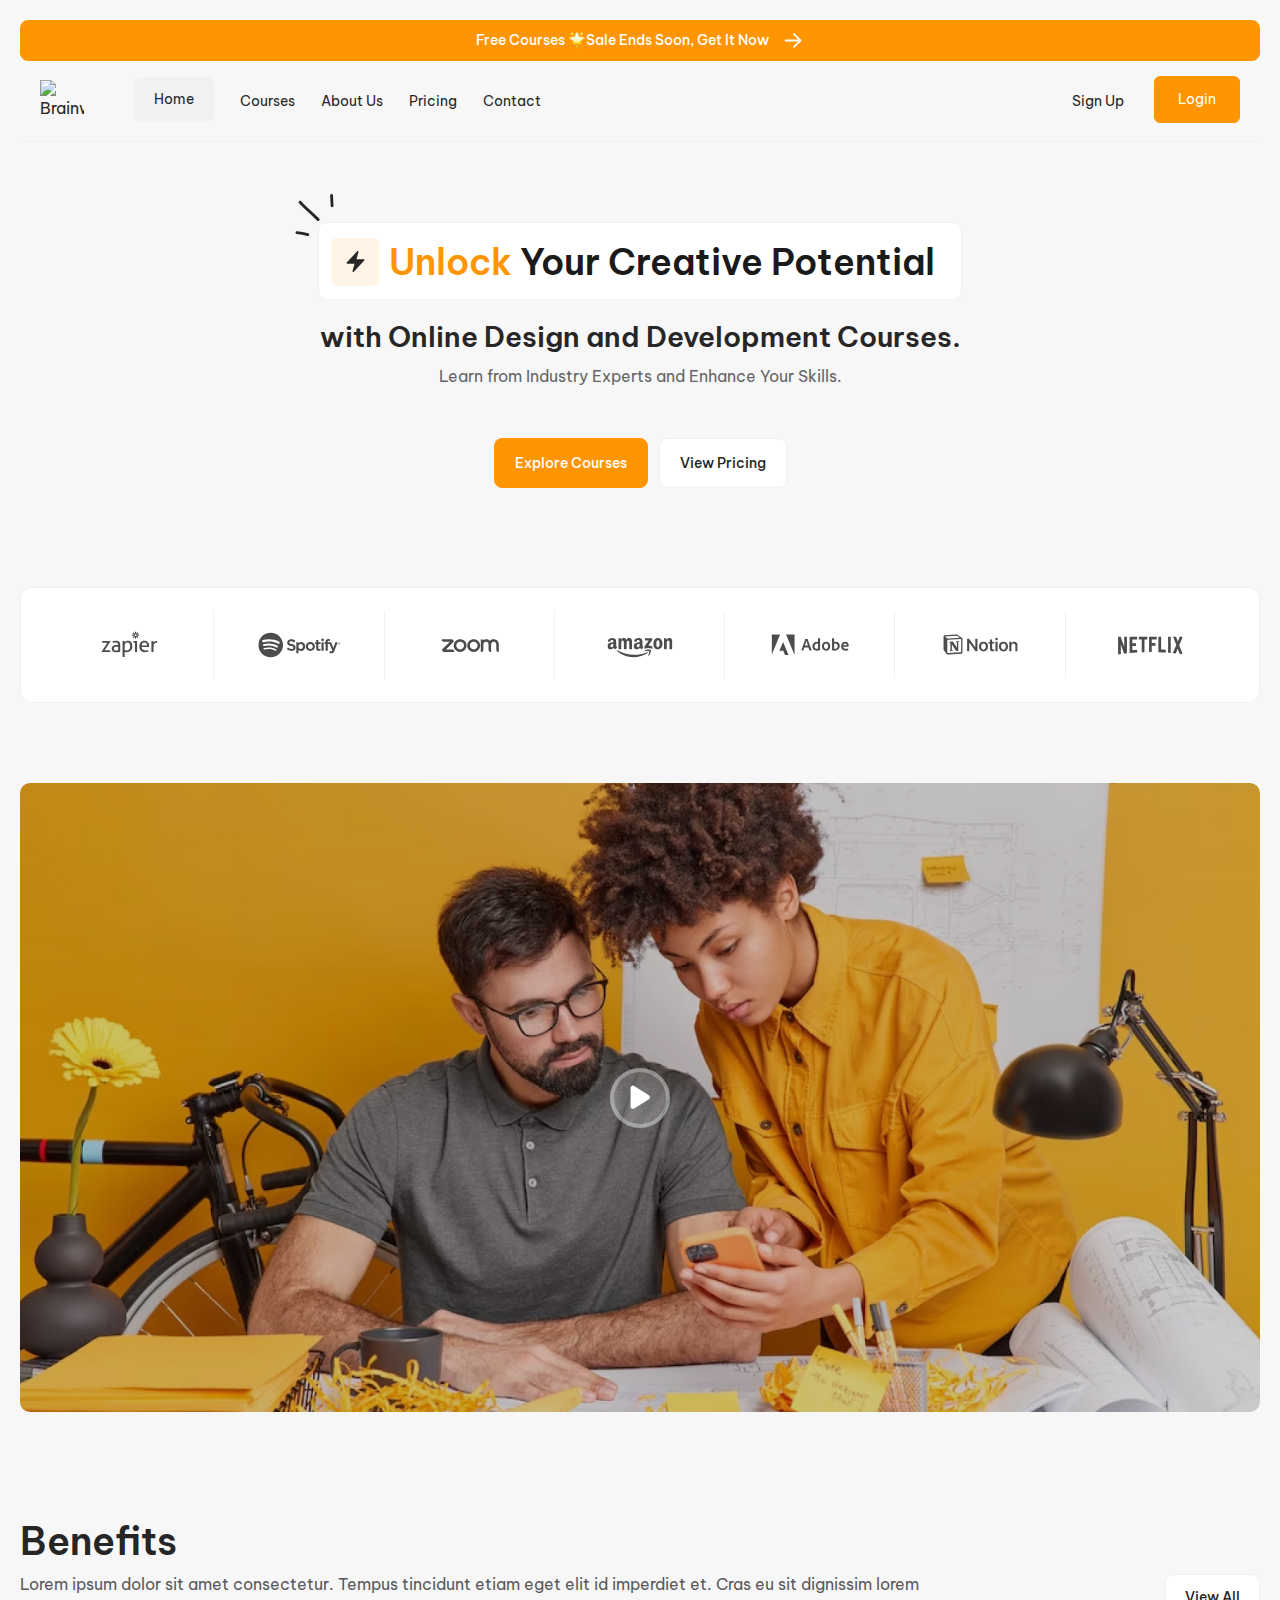
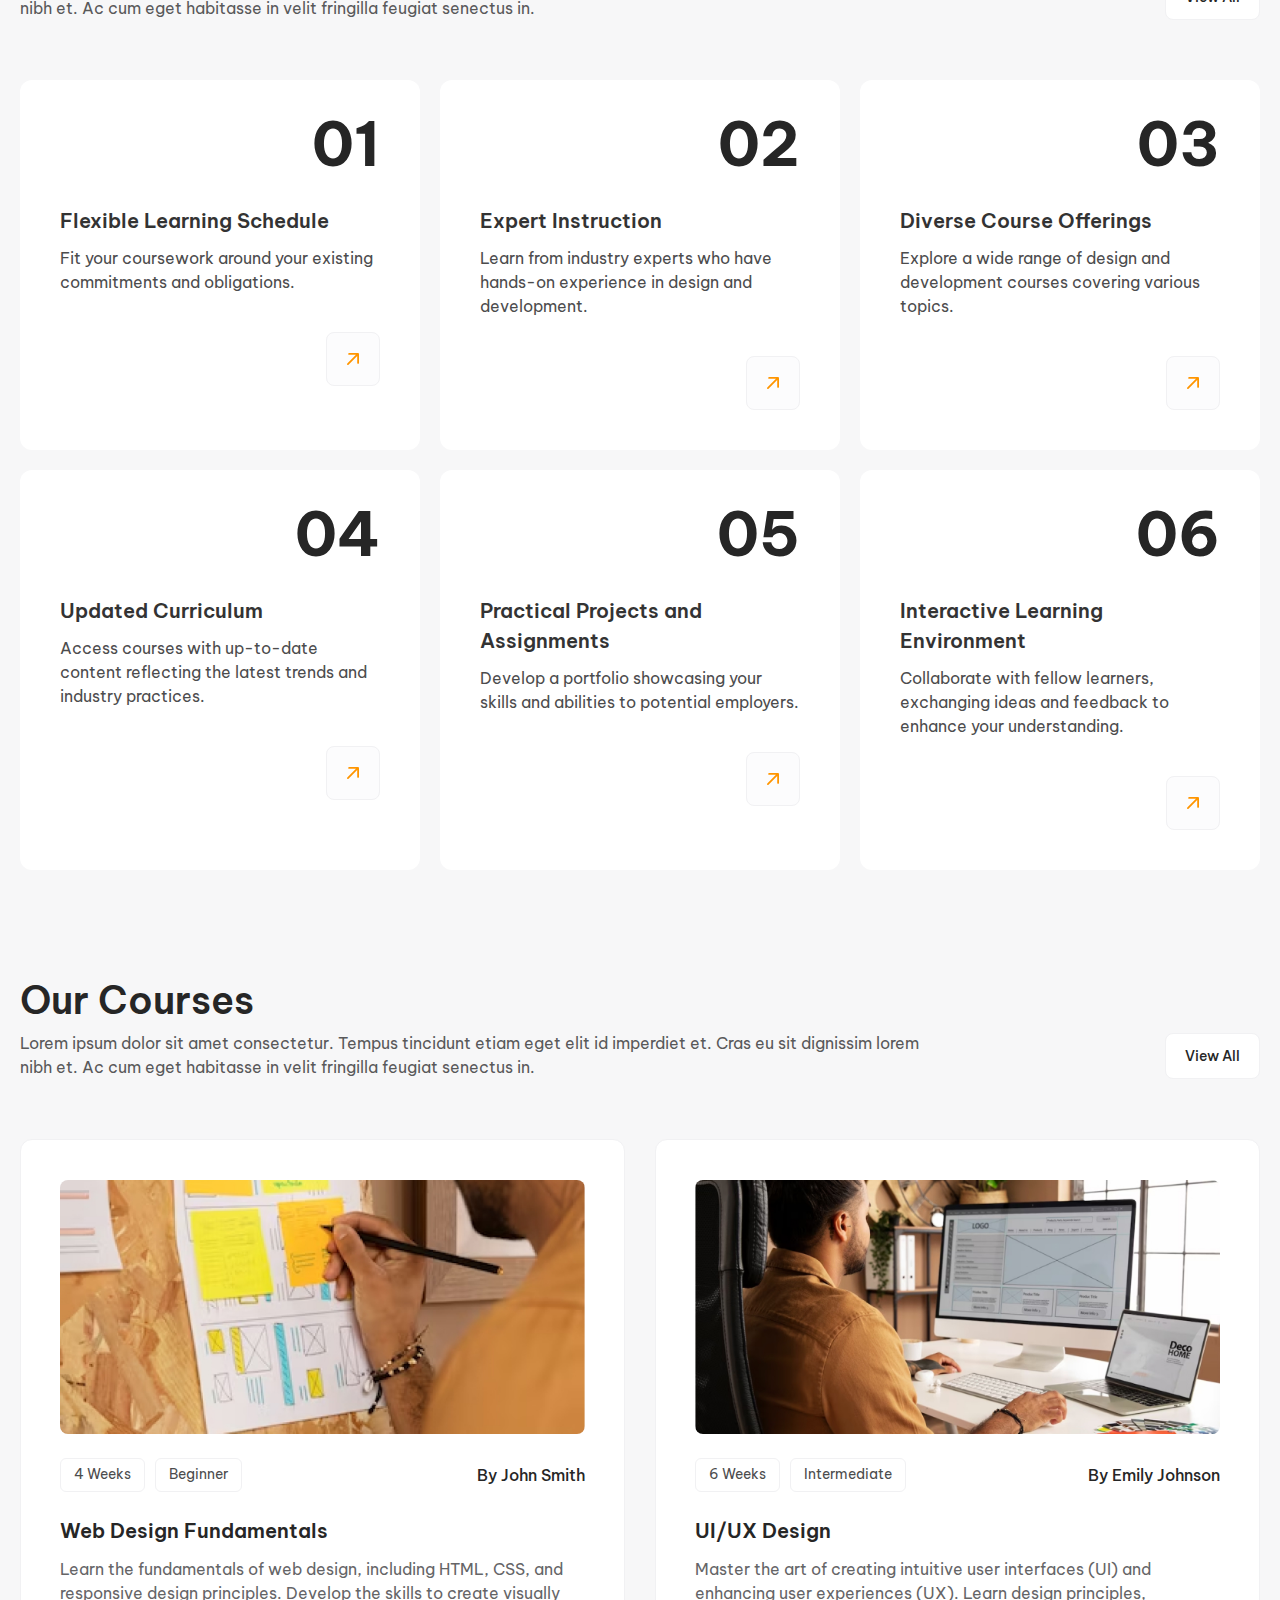
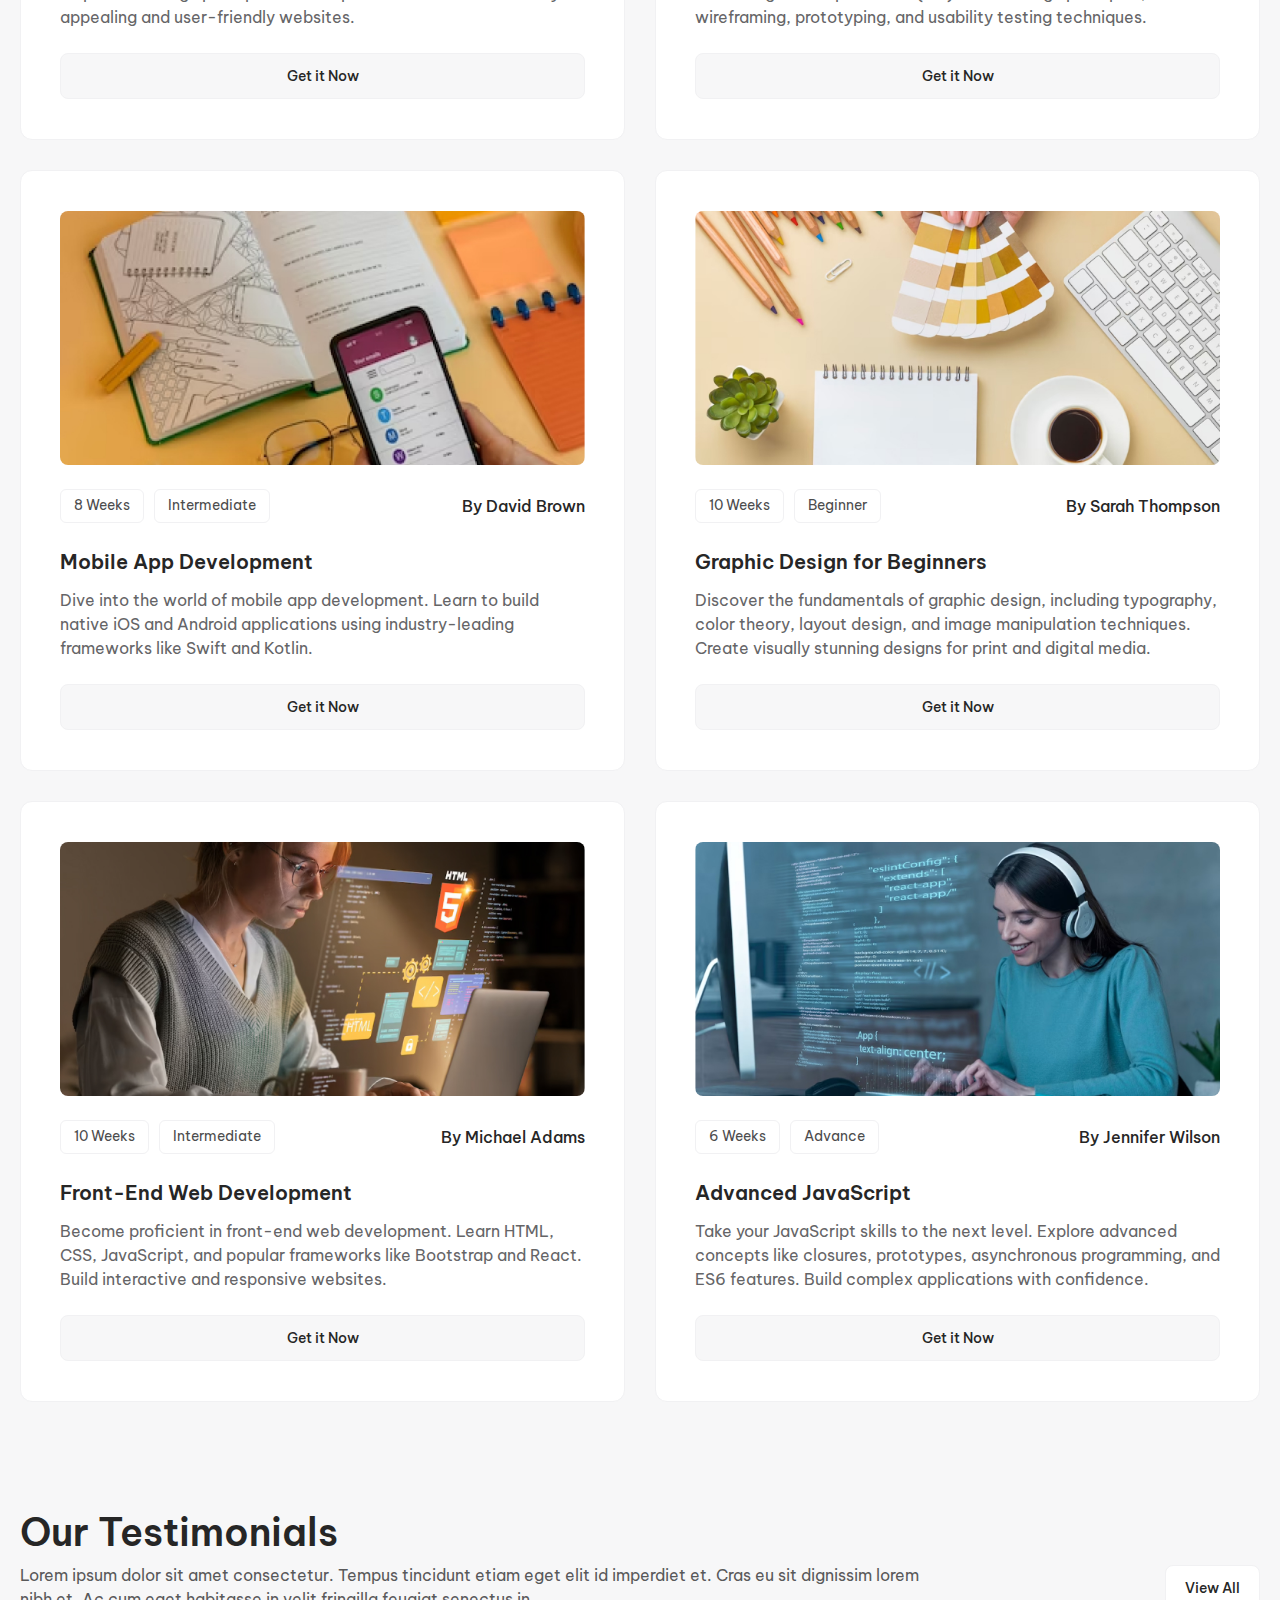
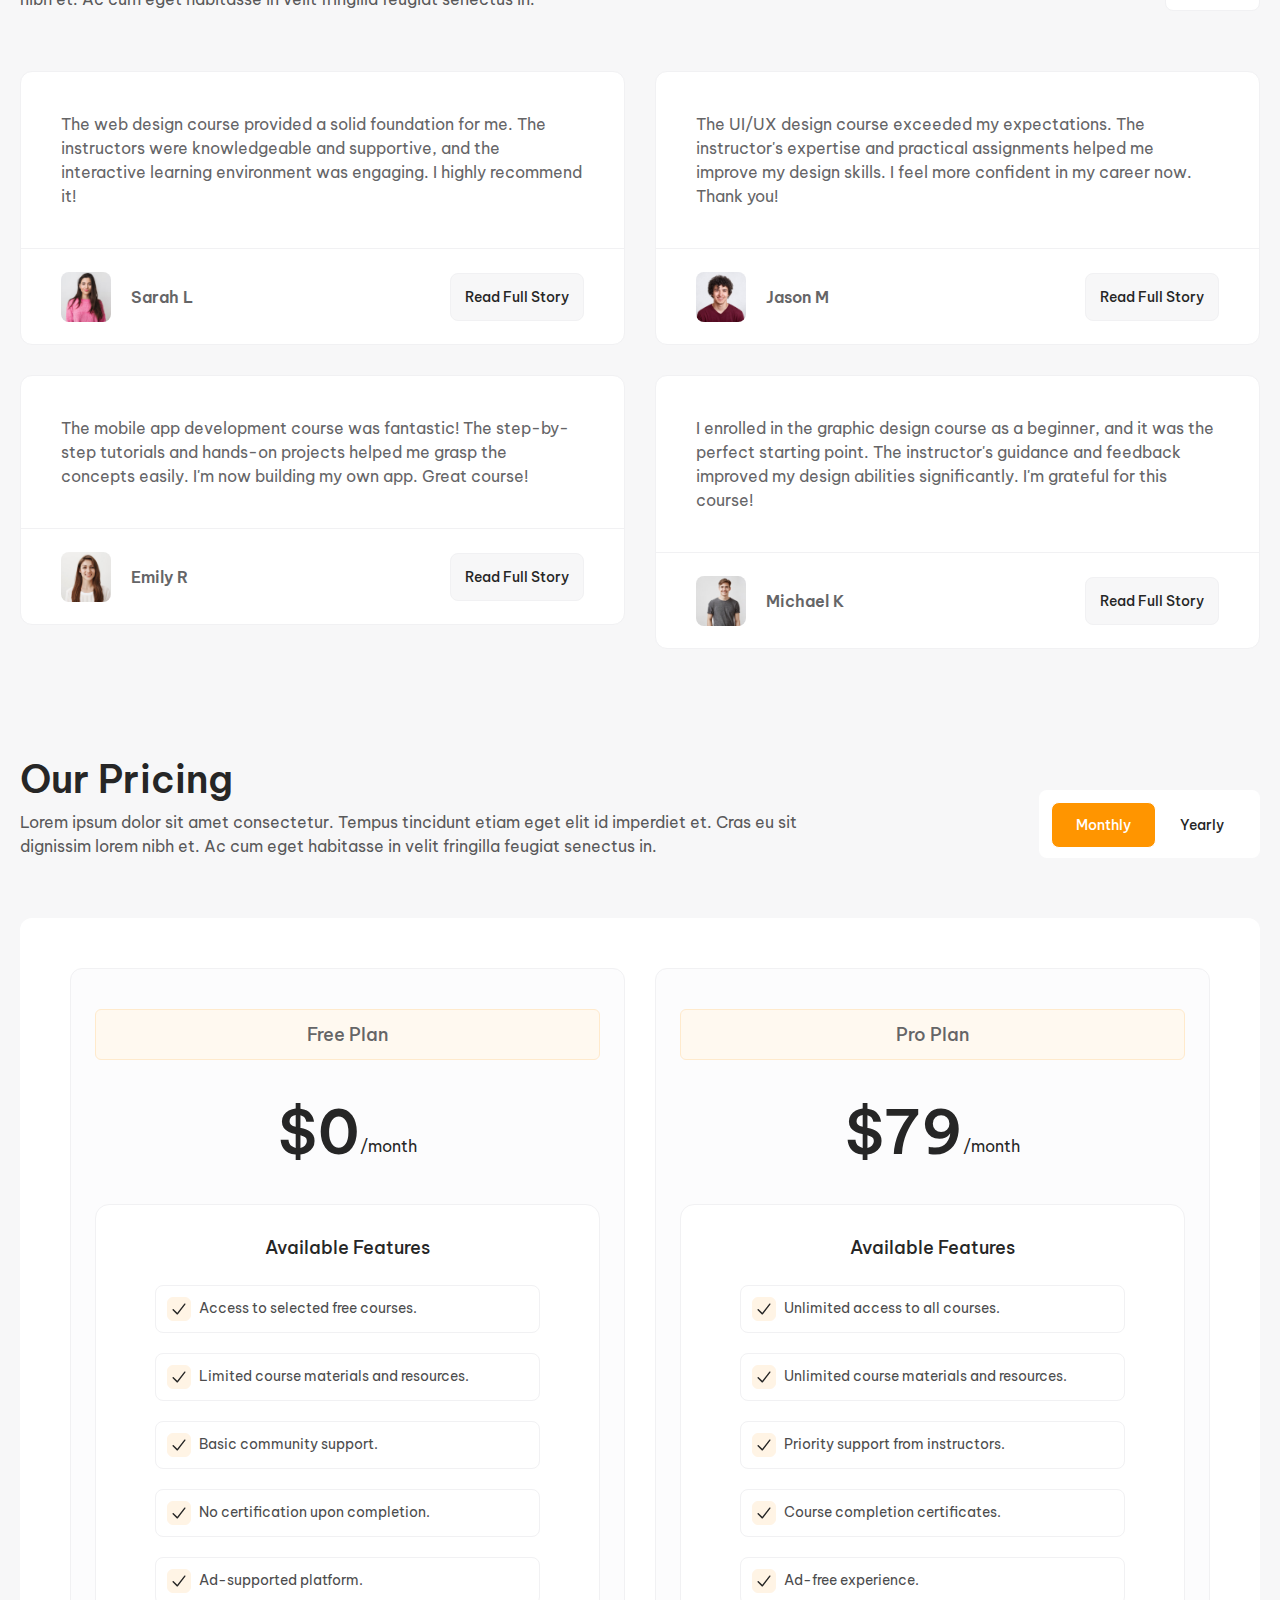
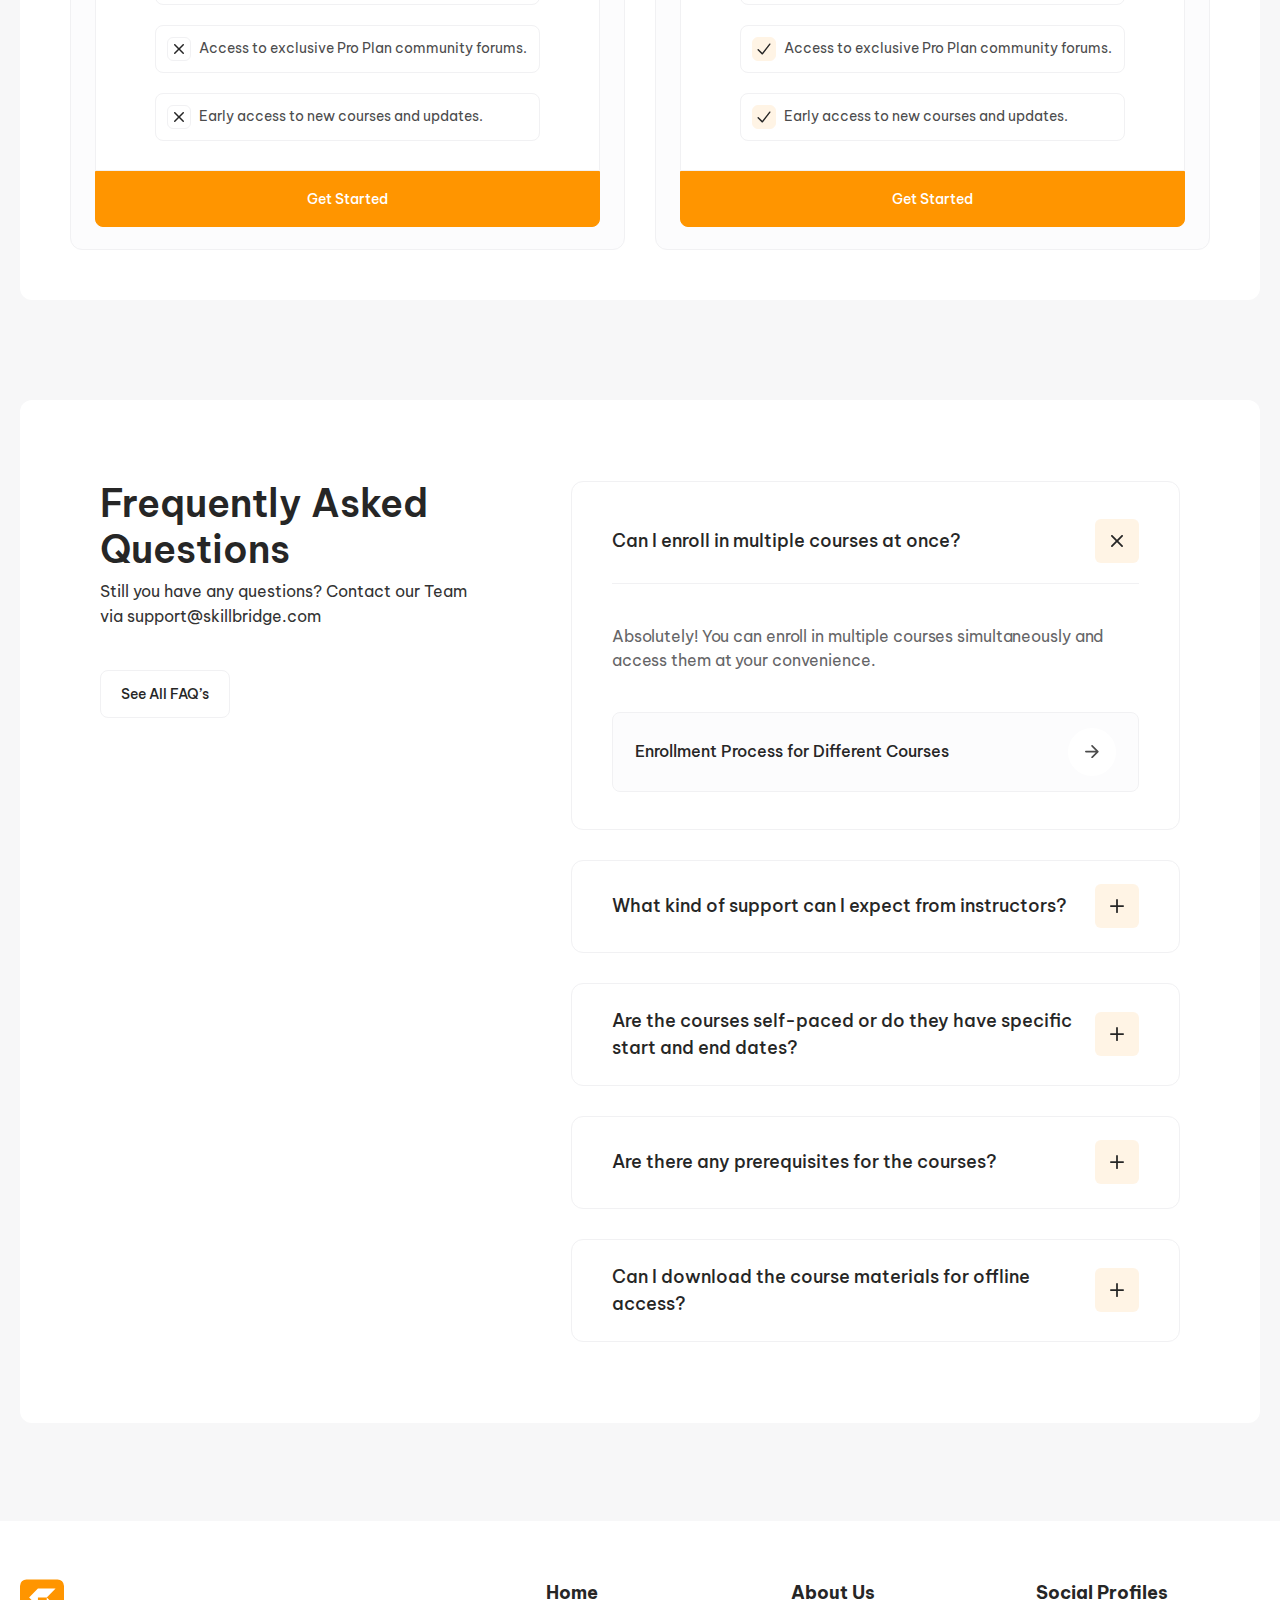
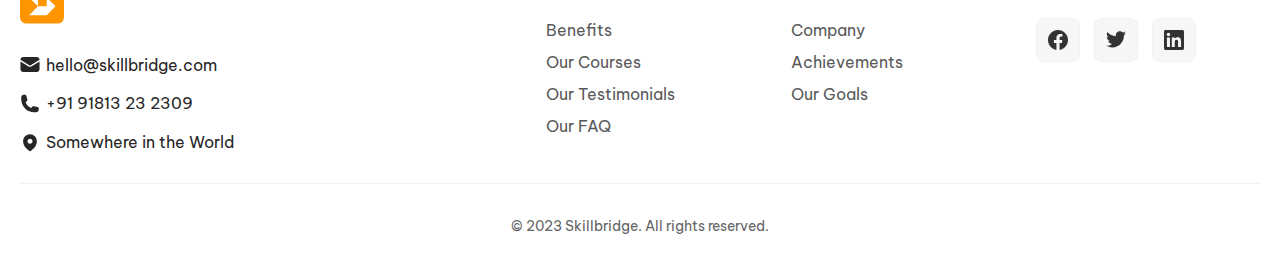
==== commit f435c9de: "feat: updated video block" ====
--- a/index.html
+++ b/index.html
@@ -173,12 +173,29 @@
           </div>
           <div class="video-block">
             <div class="container">
-              <a href="#">
-                <img
-                  src="./assets/img/video-thumbnail.png"
-                  alt="Video thumbnail"
-                />
-              </a>
+              <div class="video__wrapper">
+                <a href="#">
+                  <img
+                    src="./assets/img/video-thumbnail.jpg"
+                    alt="Video thumbnail"
+                  />
+                  <div class="btn-play">
+                    <svg
+                      width="28"
+                      height="34"
+                      viewBox="0 0 28 34"
+                      fill="none"
+                      xmlns="http://www.w3.org/2000/svg"
+                      aria-hidden="true"
+                    >
+                      <path
+                        d="M5.85994 1.24911C3.66247 -0.136253 0.800049 1.44295 0.800049 4.04066V29.9592C0.800049 32.5569 3.66247 34.1361 5.85994 32.7507L26.416 19.7915C28.4695 18.4969 28.4695 15.5029 26.416 14.2084L5.85994 1.24911Z"
+                        fill="white"
+                      />
+                    </svg>
+                  </div>
+                </a>
+              </div>
             </div>
           </div>
           <section class="benefits-block">
@@ -792,10 +809,11 @@
                   </p>
                 </div>
                 <div class="title__btn tab-btn__wrapper">
-                  <div class="nav-buttons" data-tab-btns>
+                  <div class="nav-buttons" role="tablist" data-tab-btns>
                     <button
                       class="btn btn--primary"
                       data-target="#content-month"
+                      role="tab"
                       data-tab-btn
                     >
                       Monthly
@@ -803,6 +821,7 @@
                     <button
                       class="btn"
                       data-target="#content-year"
+                      role="tab"
                       data-tab-btn
                     >
                       Yearly
@@ -815,6 +834,7 @@
                   id="content-month"
                   class="tab-content"
                   aria-expanded="true"
+                  role="tabpanel"
                   data-tab-content
                 >
                   <div class="row gap-md-30 row--pricing">
@@ -886,6 +906,7 @@
                   id="content-year"
                   class="tab-content"
                   aria-expanded="false"
+                  role="tabpanel"
                   data-tab-content
                 >
                   <div class="row gap-md-30">
@@ -973,11 +994,11 @@
                 </div>
                 <div class="accordion">
                   <div class="ac">
-                    <h2 class="ac-header">
+                    <h3 class="ac-header">
                       <button class="ac-trigger">
                         Can I enroll in multiple courses at once?
                       </button>
-                    </h2>
+                    </h3>
                     <div class="ac-panel">
                       <div class="ac-text">
                         <p>
@@ -1014,11 +1035,11 @@
                     </div>
                   </div>
                   <div class="ac">
-                    <h2 class="ac-header">
+                    <h3 class="ac-header">
                       <button class="ac-trigger">
                         What kind of support can I expect from instructors?
                       </button>
-                    </h2>
+                    </h3>
                     <div class="ac-panel">
                       <div class="ac-text">
                         <p>
@@ -1029,12 +1050,12 @@
                     </div>
                   </div>
                   <div class="ac">
-                    <h2 class="ac-header">
+                    <h3 class="ac-header">
                       <button class="ac-trigger">
                         Are the courses self-paced or do they have specific
                         start and end dates?
                       </button>
-                    </h2>
+                    </h3>
                     <div class="ac-panel">
                       <div class="ac-text">
                         <p>
@@ -1045,11 +1066,11 @@
                     </div>
                   </div>
                   <div class="ac">
-                    <h2 class="ac-header">
+                    <h3 class="ac-header">
                       <button class="ac-trigger">
                         Are there any prerequisites for the courses?
                       </button>
-                    </h2>
+                    </h3>
                     <div class="ac-panel">
                       <div class="ac-text">
                         <p>
@@ -1060,11 +1081,11 @@
                     </div>
                   </div>
                   <div class="ac">
-                    <h2 class="ac-header">
+                    <h3 class="ac-header">
                       <button class="ac-trigger">
                         Can I download the course materials for offline access?
                       </button>
-                    </h2>
+                    </h3>
                     <div class="ac-panel">
                       <div class="ac-text">
                         <p>
--- a/assets/css/style.css
+++ b/assets/css/style.css
@@ -557,10 +557,37 @@
 .video-block {
   padding: 30px 0 50px;
 }
+.video__wrapper {
+  position: relative;
+}
+.video__wrapper .btn-play {
+  position: absolute;
+  top: 50%;
+  left: 50%;
+  transform: translate(-50%, -50%);
+  width: 60px;
+  height: 60px;
+  border-radius: 50%;
+  background-color: rgba(255 255 255 / 20%);
+  border: 4px solid rgba(255 255 255 / 30%);
+  display: flex;
+  justify-content: center;
+  align-items: center;
+  transition: border var(--transition-duration)
+    var(--transition-timing-function);
+}
+.video__wrapper a:hover .btn-play {
+  border-color: var(--color-white);
+}
+.video__wrapper .btn-play svg {
+  width: 20px;
+  height: auto;
+}
 .video-block img {
   aspect-ratio: 358 / 247;
   object-fit: cover;
-  border-radius: 12px;
+  border-radius: 10px;
+  filter: brightness(0.8);
 }
 .title-holder {
   margin-bottom: 40px;
@@ -1538,6 +1565,17 @@
   .video-block {
     padding: 100px 0 50px;
   }
+  .video-block img {
+    border-radius: 12px;
+  }
+  .video__wrapper .btn-play {
+    width: 84px;
+    height: 84px;
+    border-width: 6px;
+  }
+  .video__wrapper .btn-play svg {
+    width: 27px;
+  }
   .title-holder {
     margin-bottom: 80px;
   }
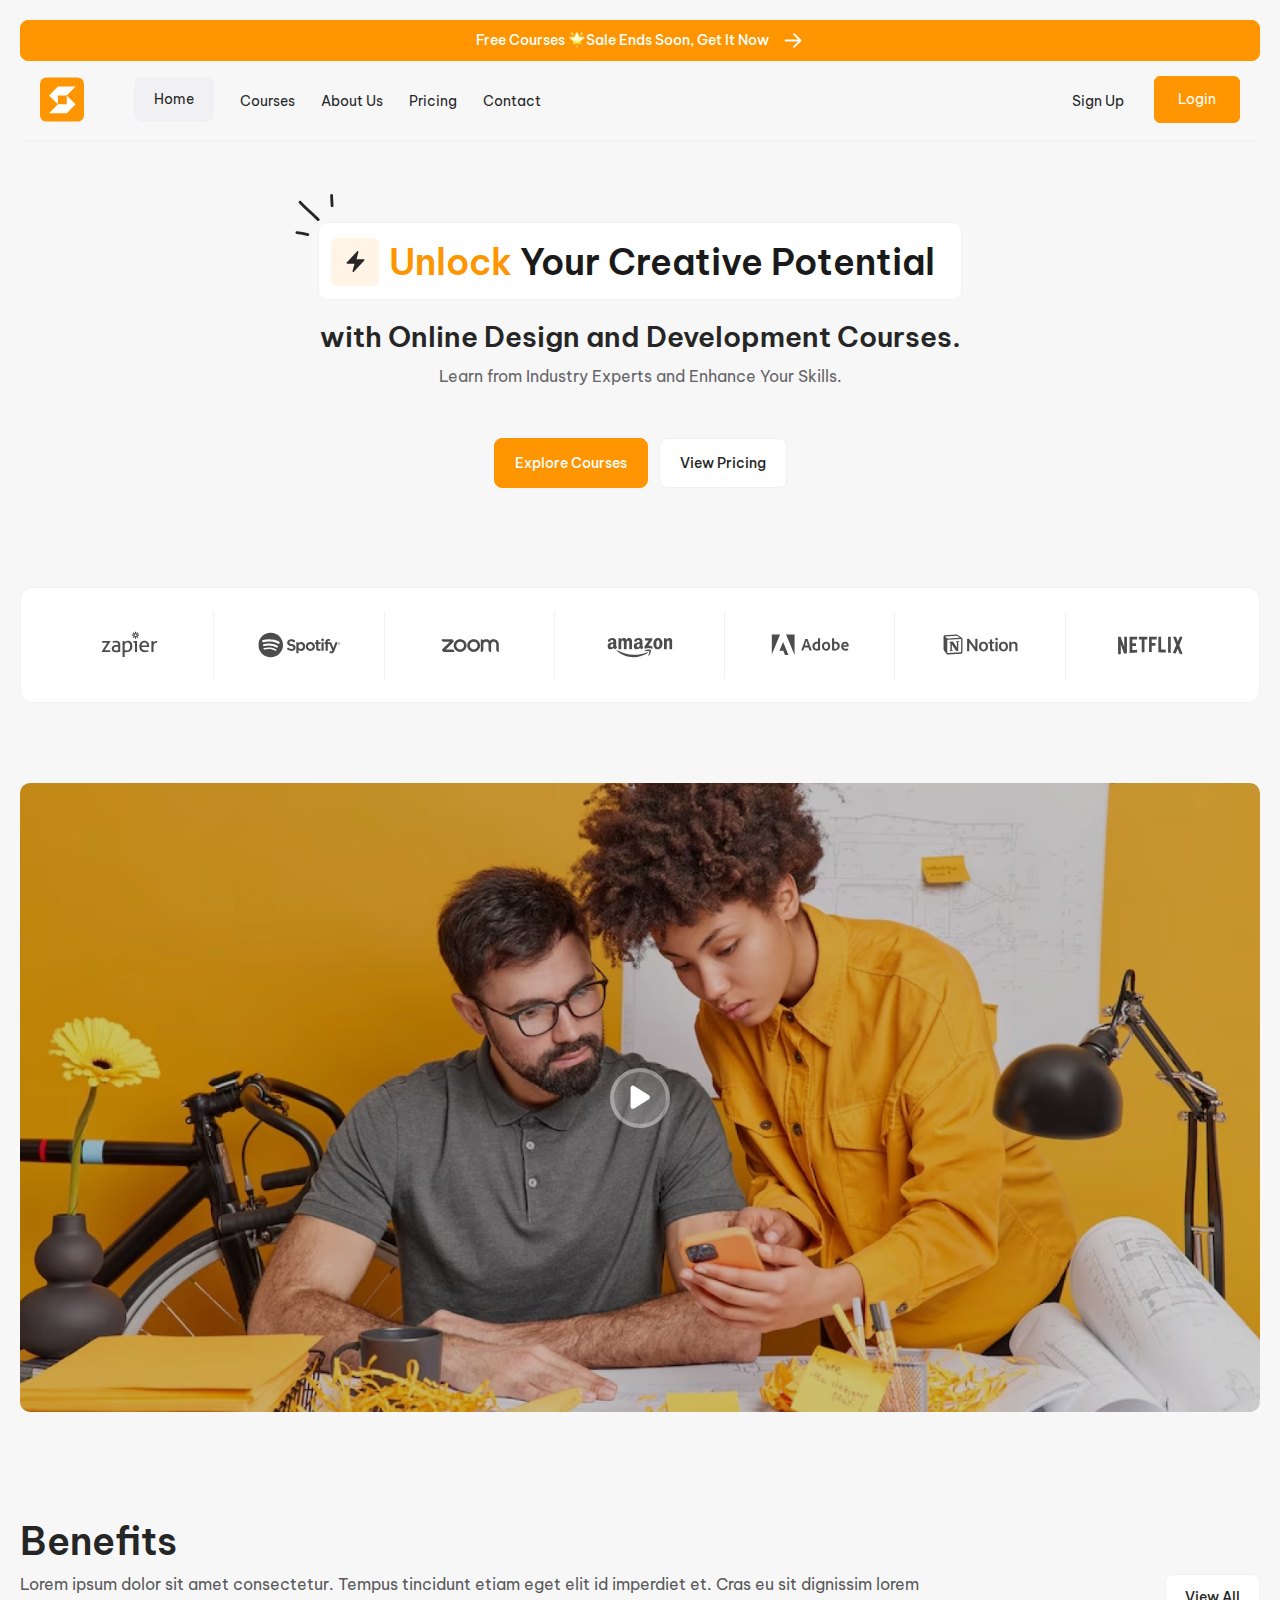
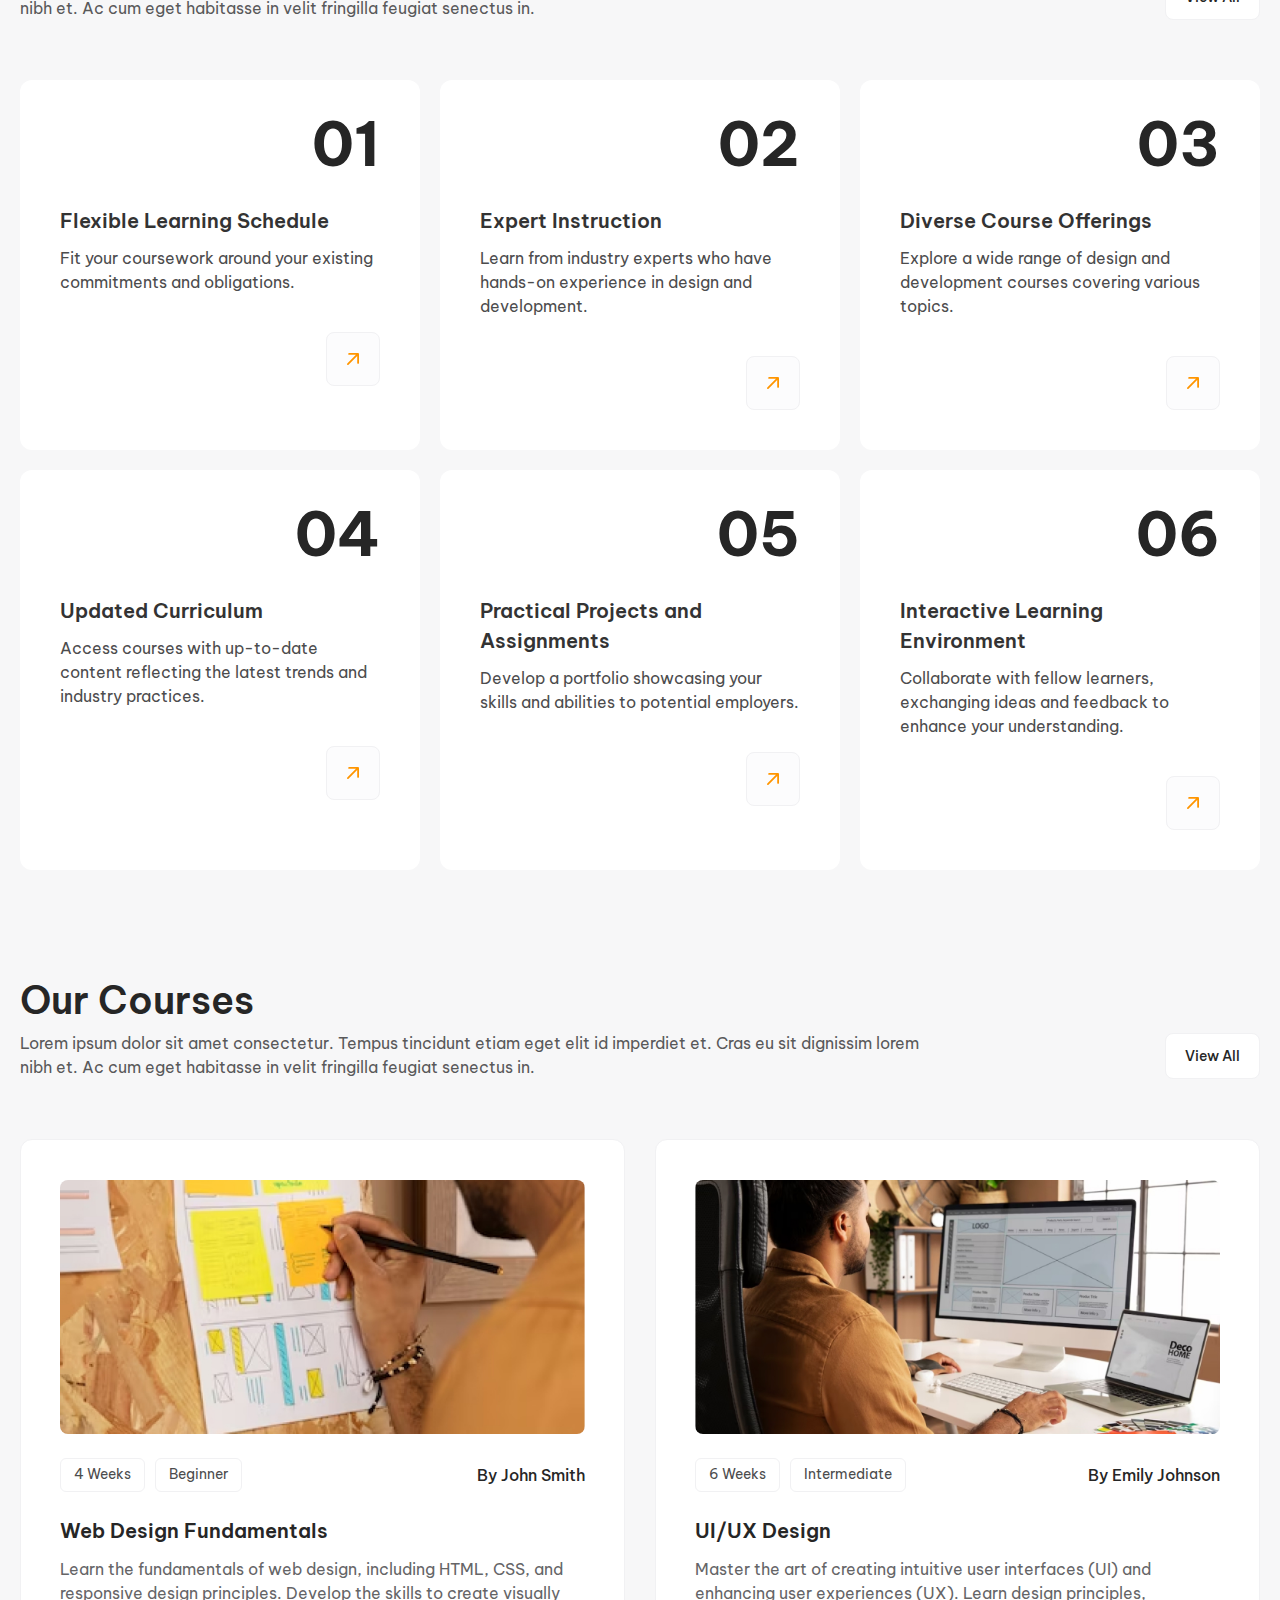
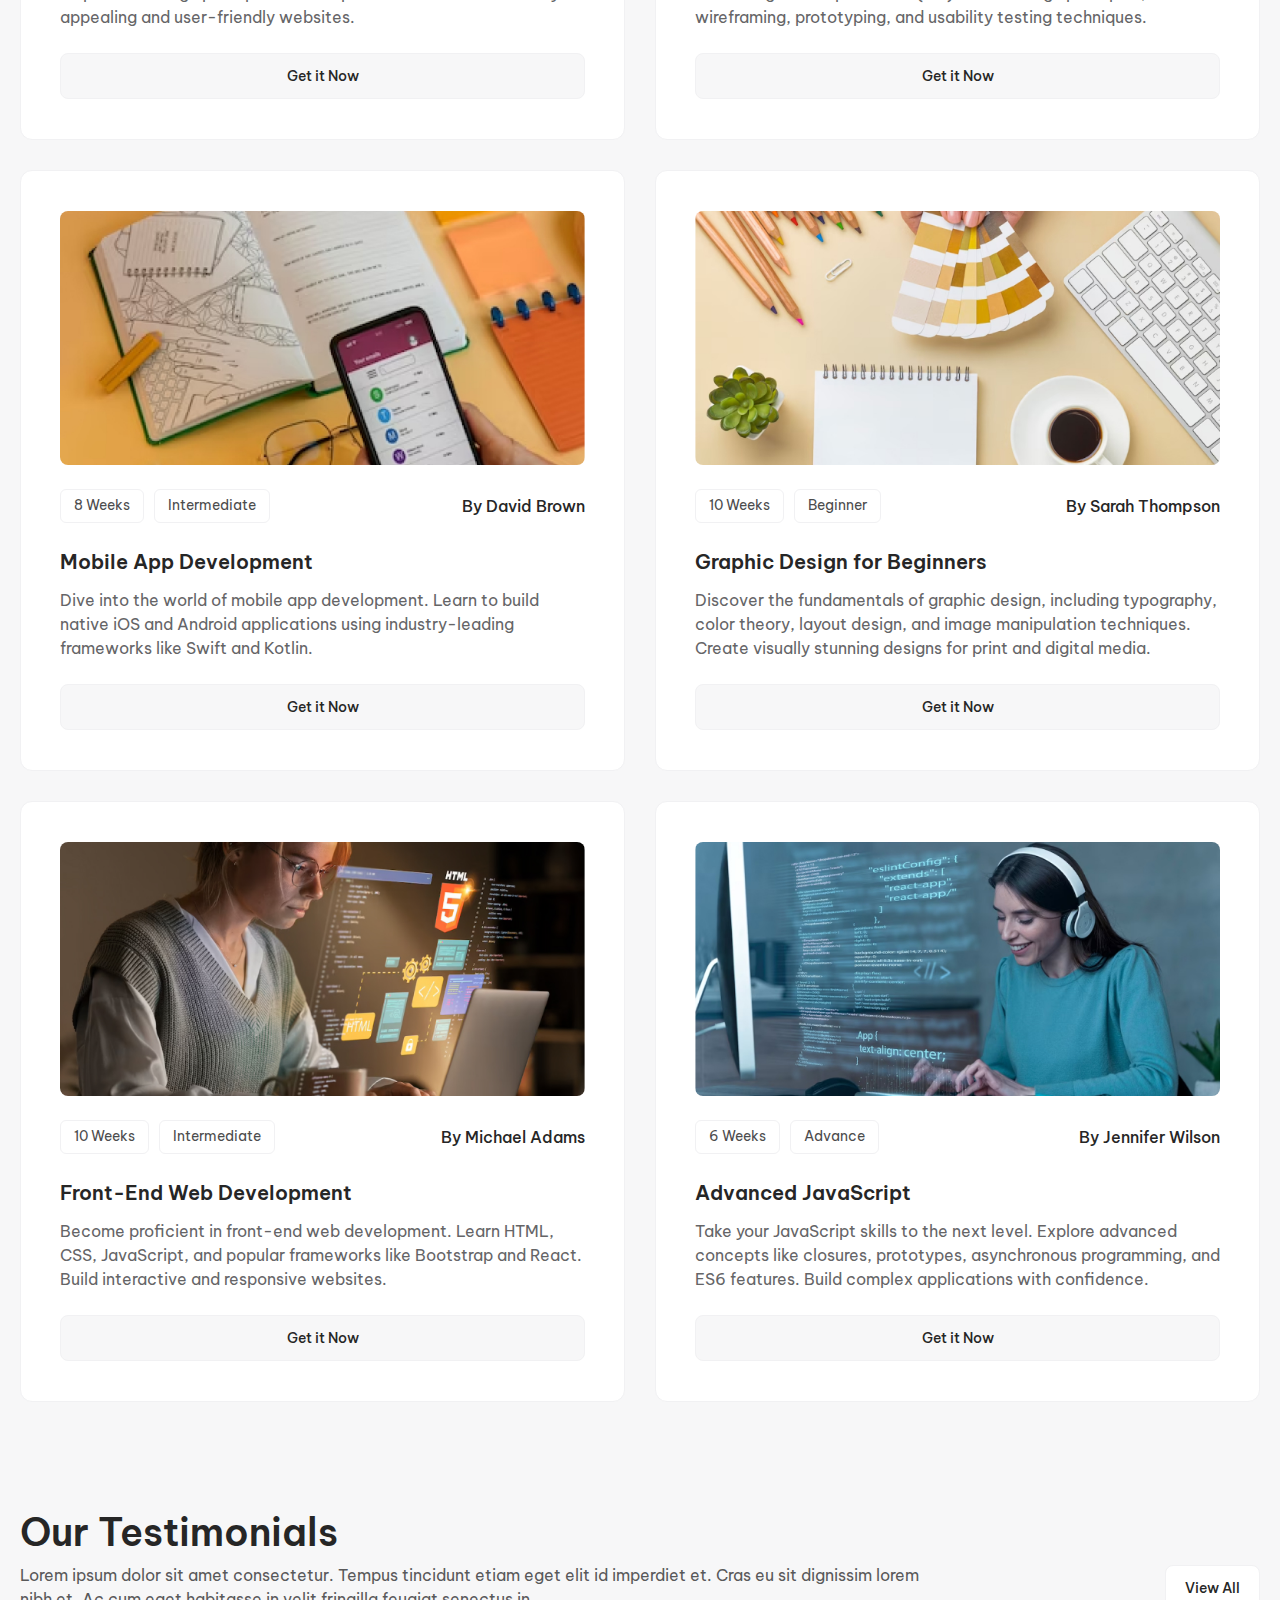
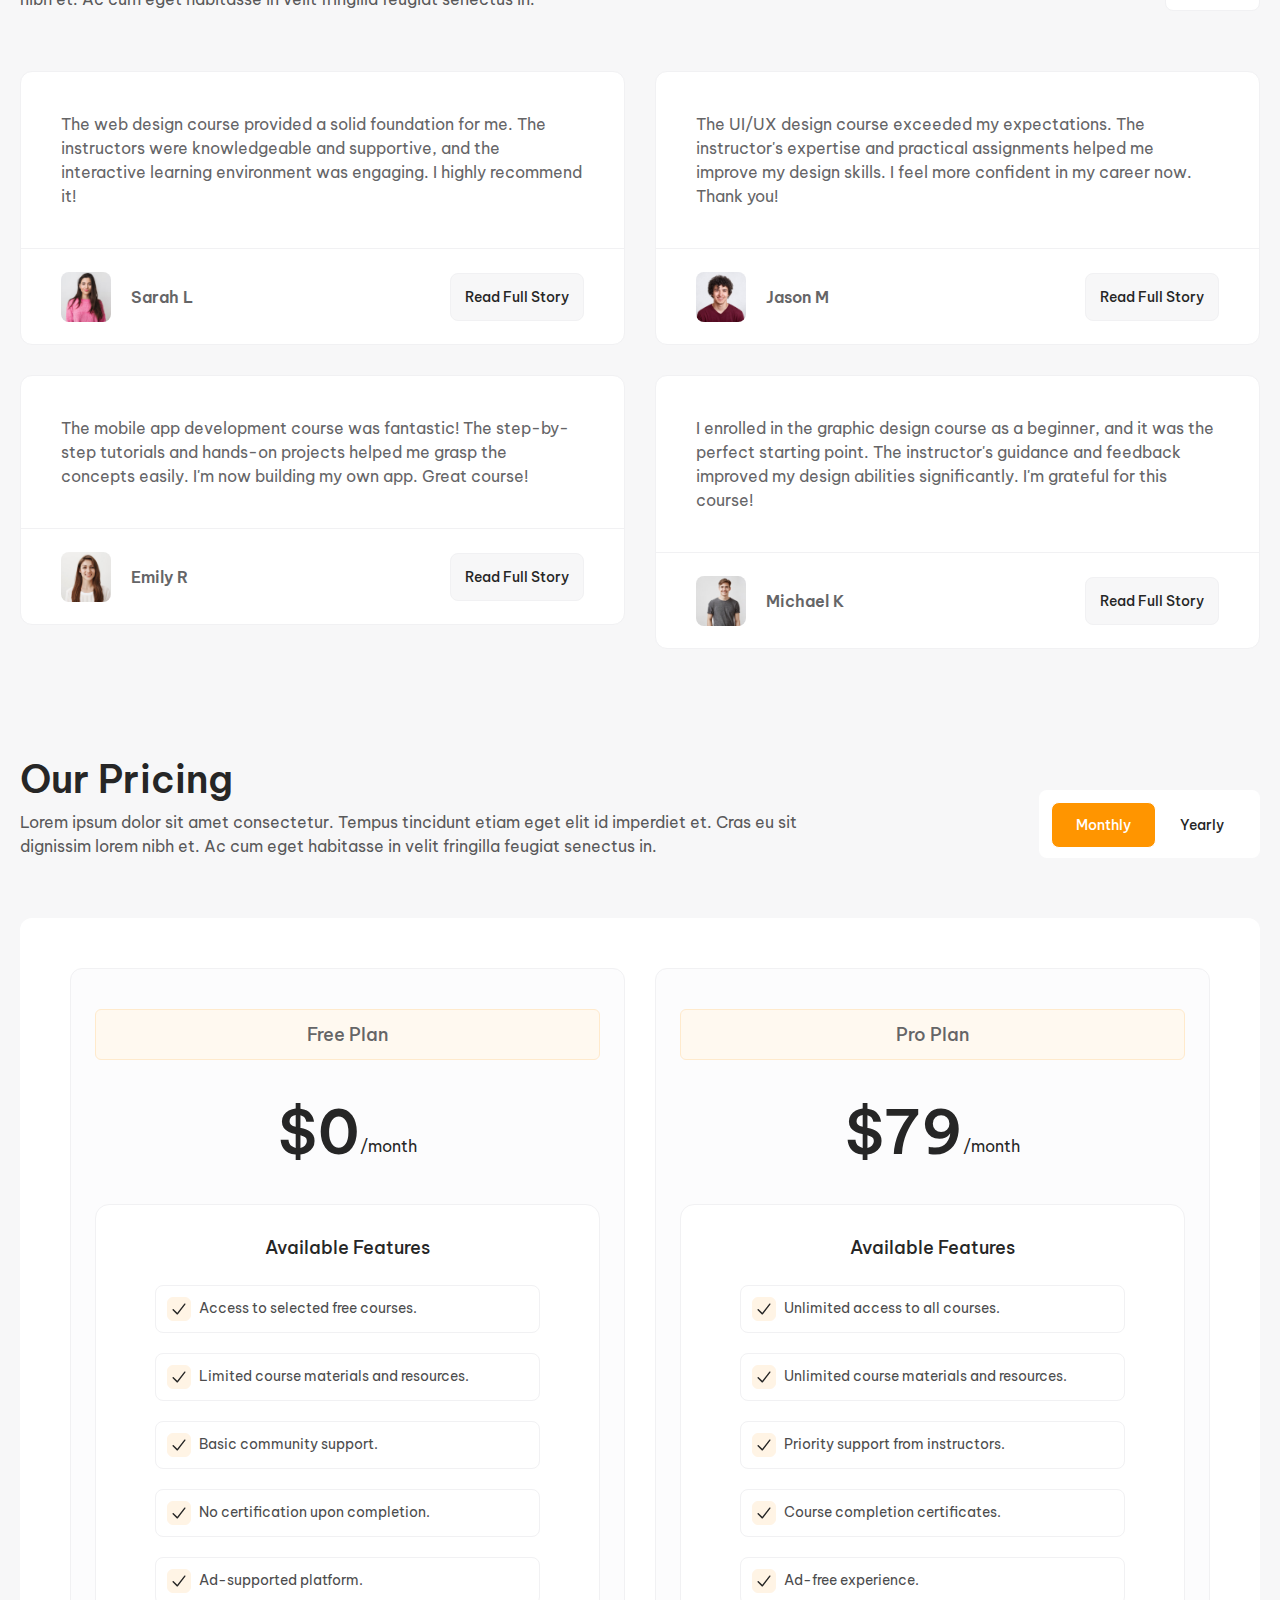
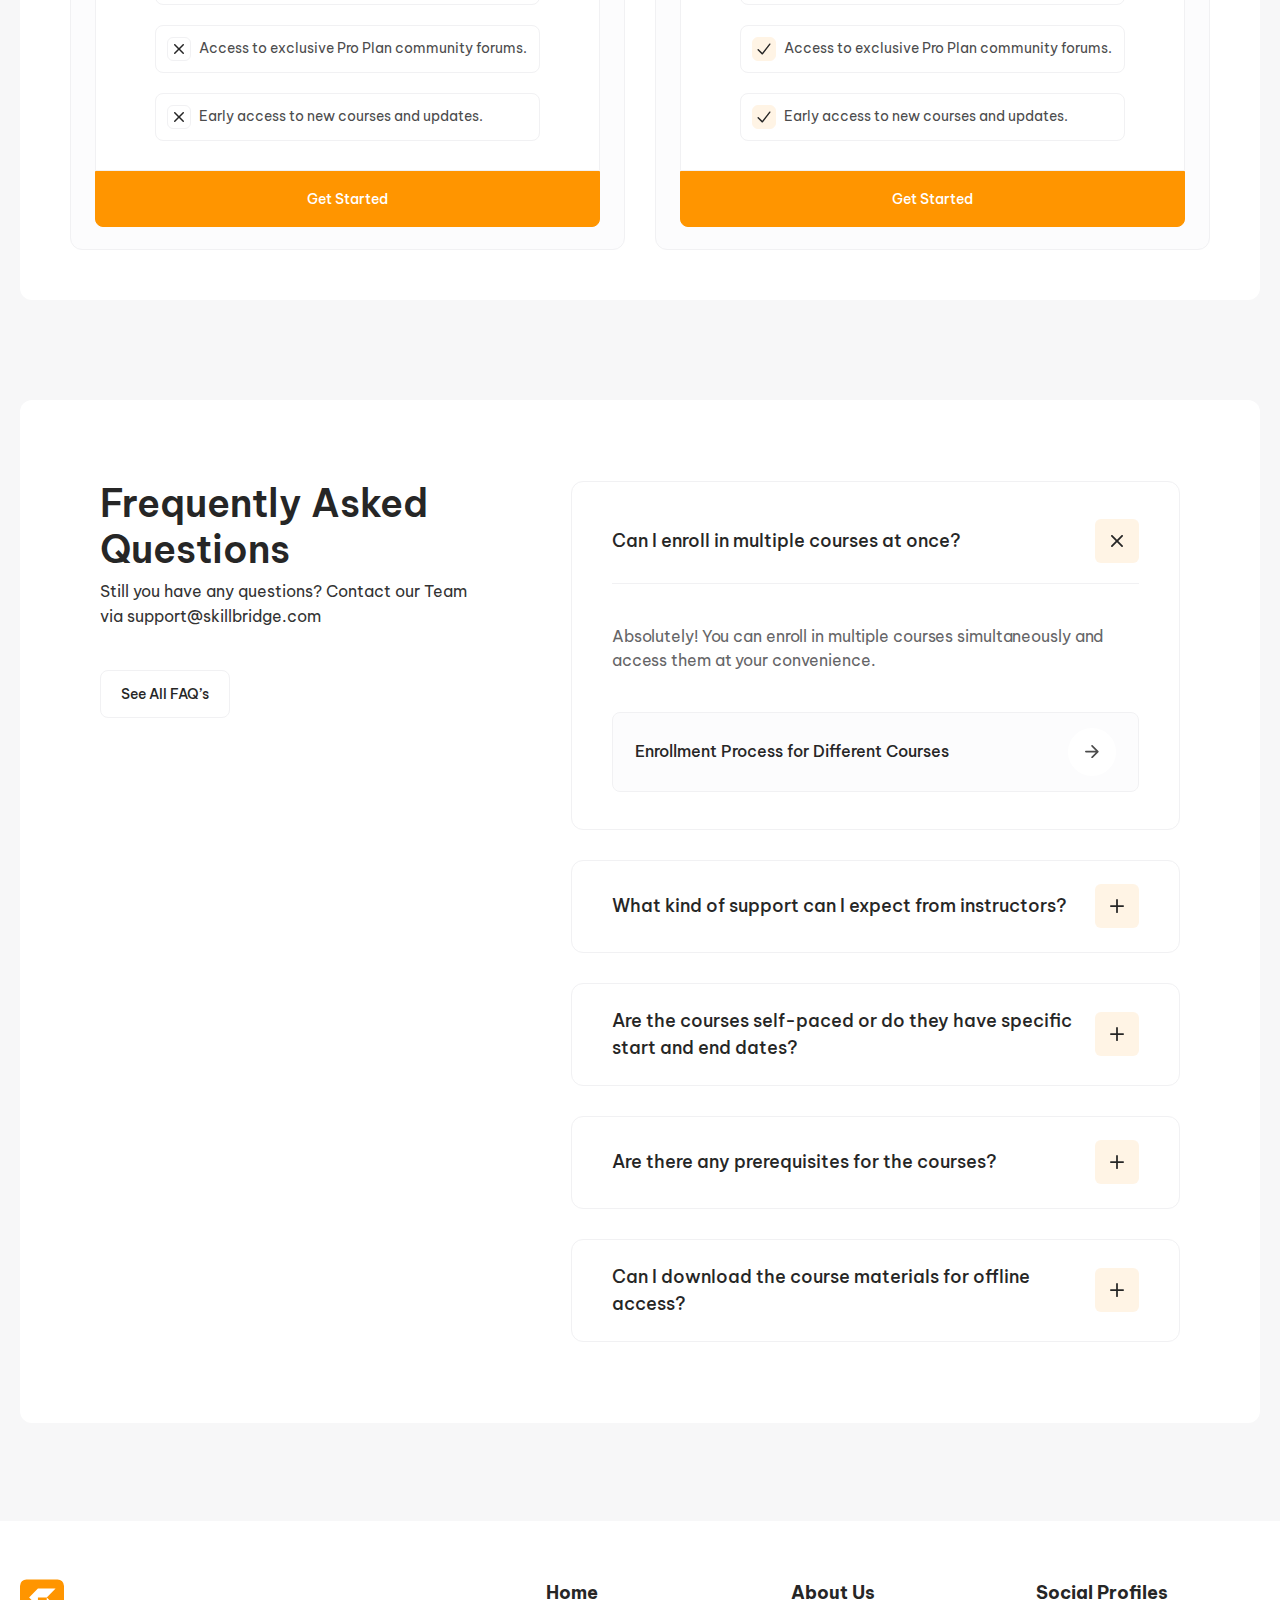
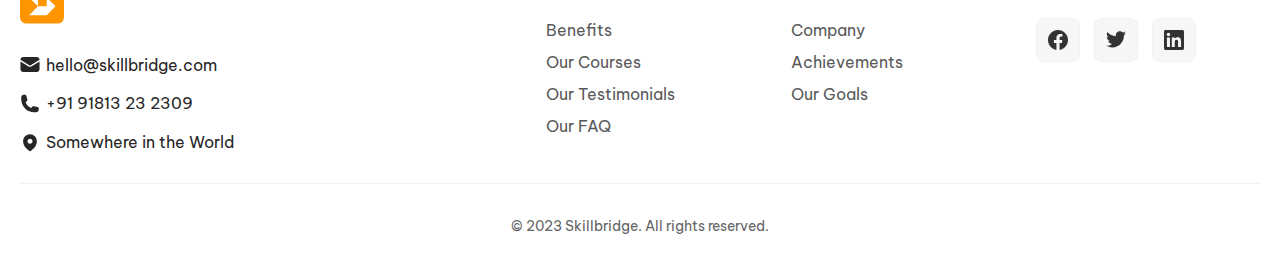
==== commit 0e4cd50b: "updated the logo src and alt" ====
--- a/index.html
+++ b/index.html
@@ -59,7 +59,7 @@
               <div class="header__inner">
                 <div class="header__logo">
                   <a href="index.html">
-                    <img src="./assets/img/Logo.svg" alt="Brainwave" />
+                    <img src="./assets/img/logo.svg" alt="Skillbridge" />
                   </a>
                 </div>
 
@@ -174,7 +174,7 @@
           <div class="video-block">
             <div class="container">
               <div class="video__wrapper">
-                <a href="#">
+                <a href="#" aria-label="Skillbridge Introduction">
                   <img
                     src="./assets/img/video-thumbnail.jpg"
                     alt="Video thumbnail"
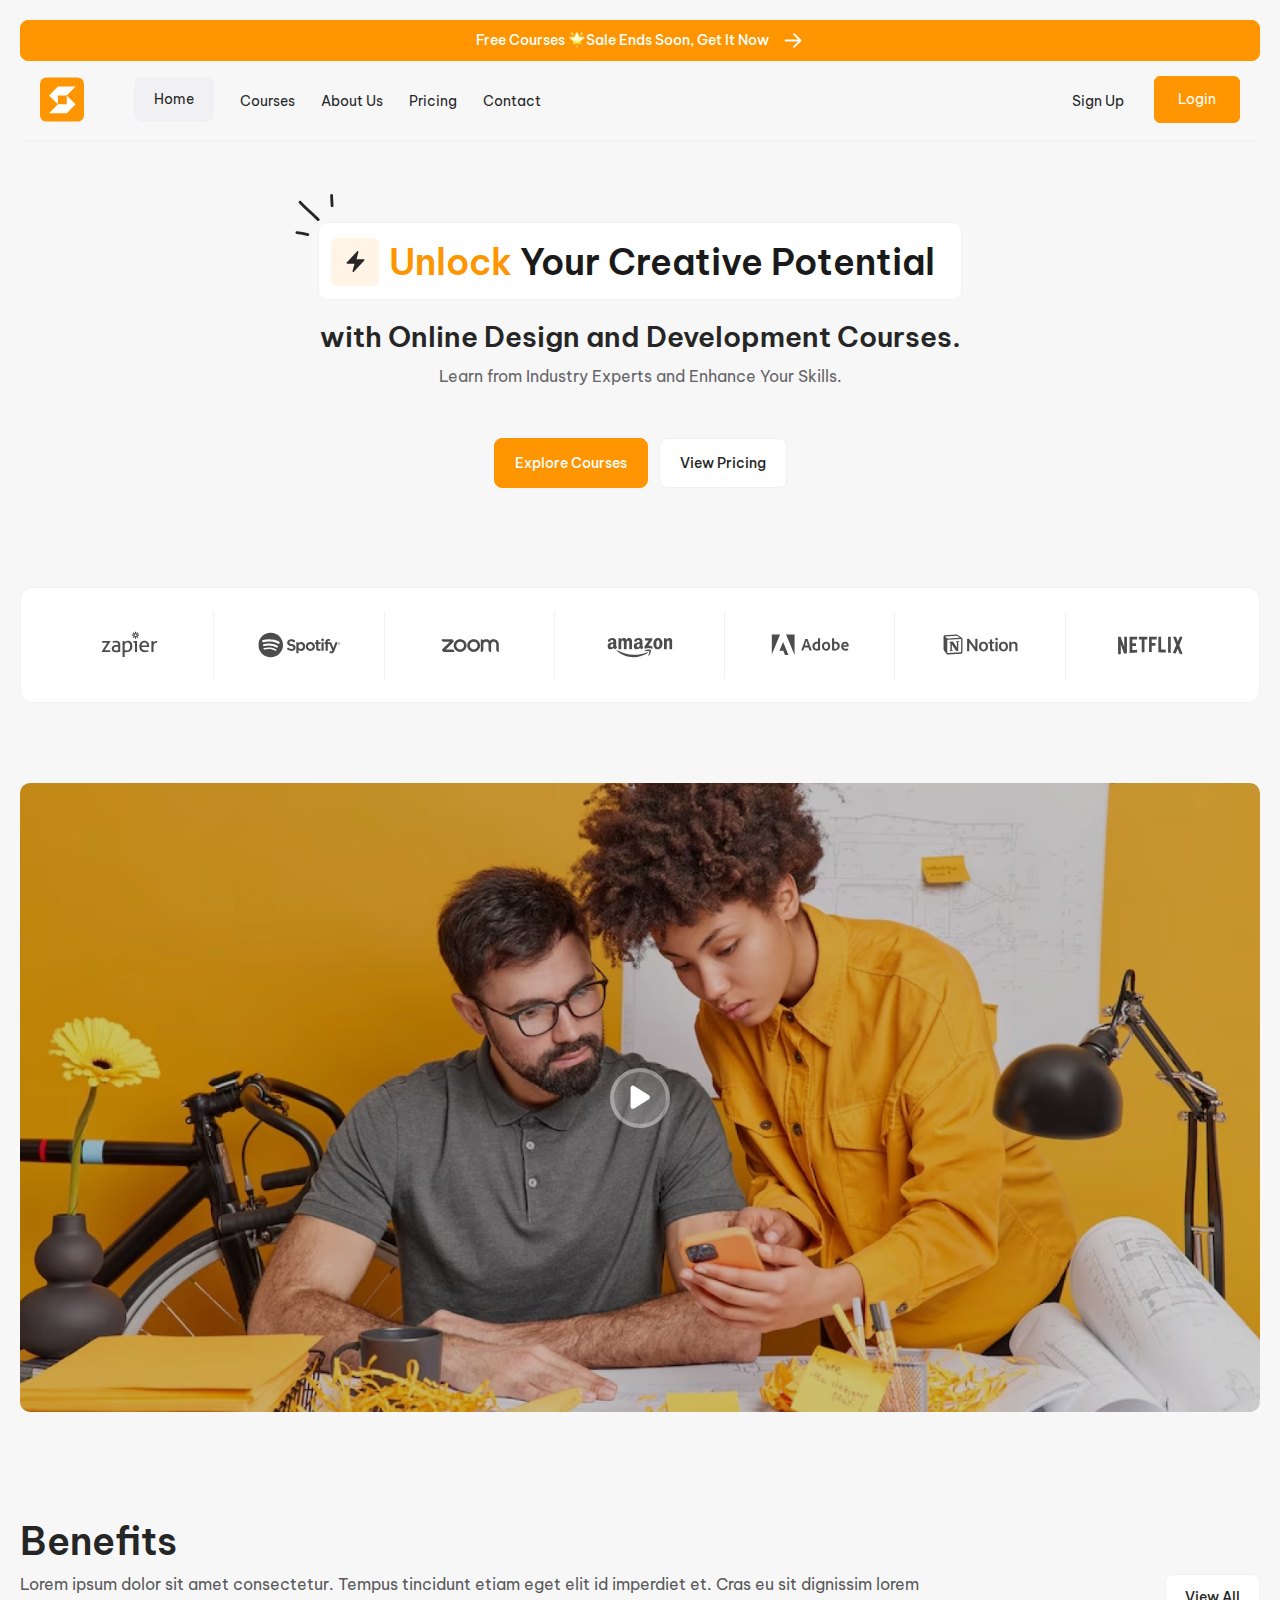
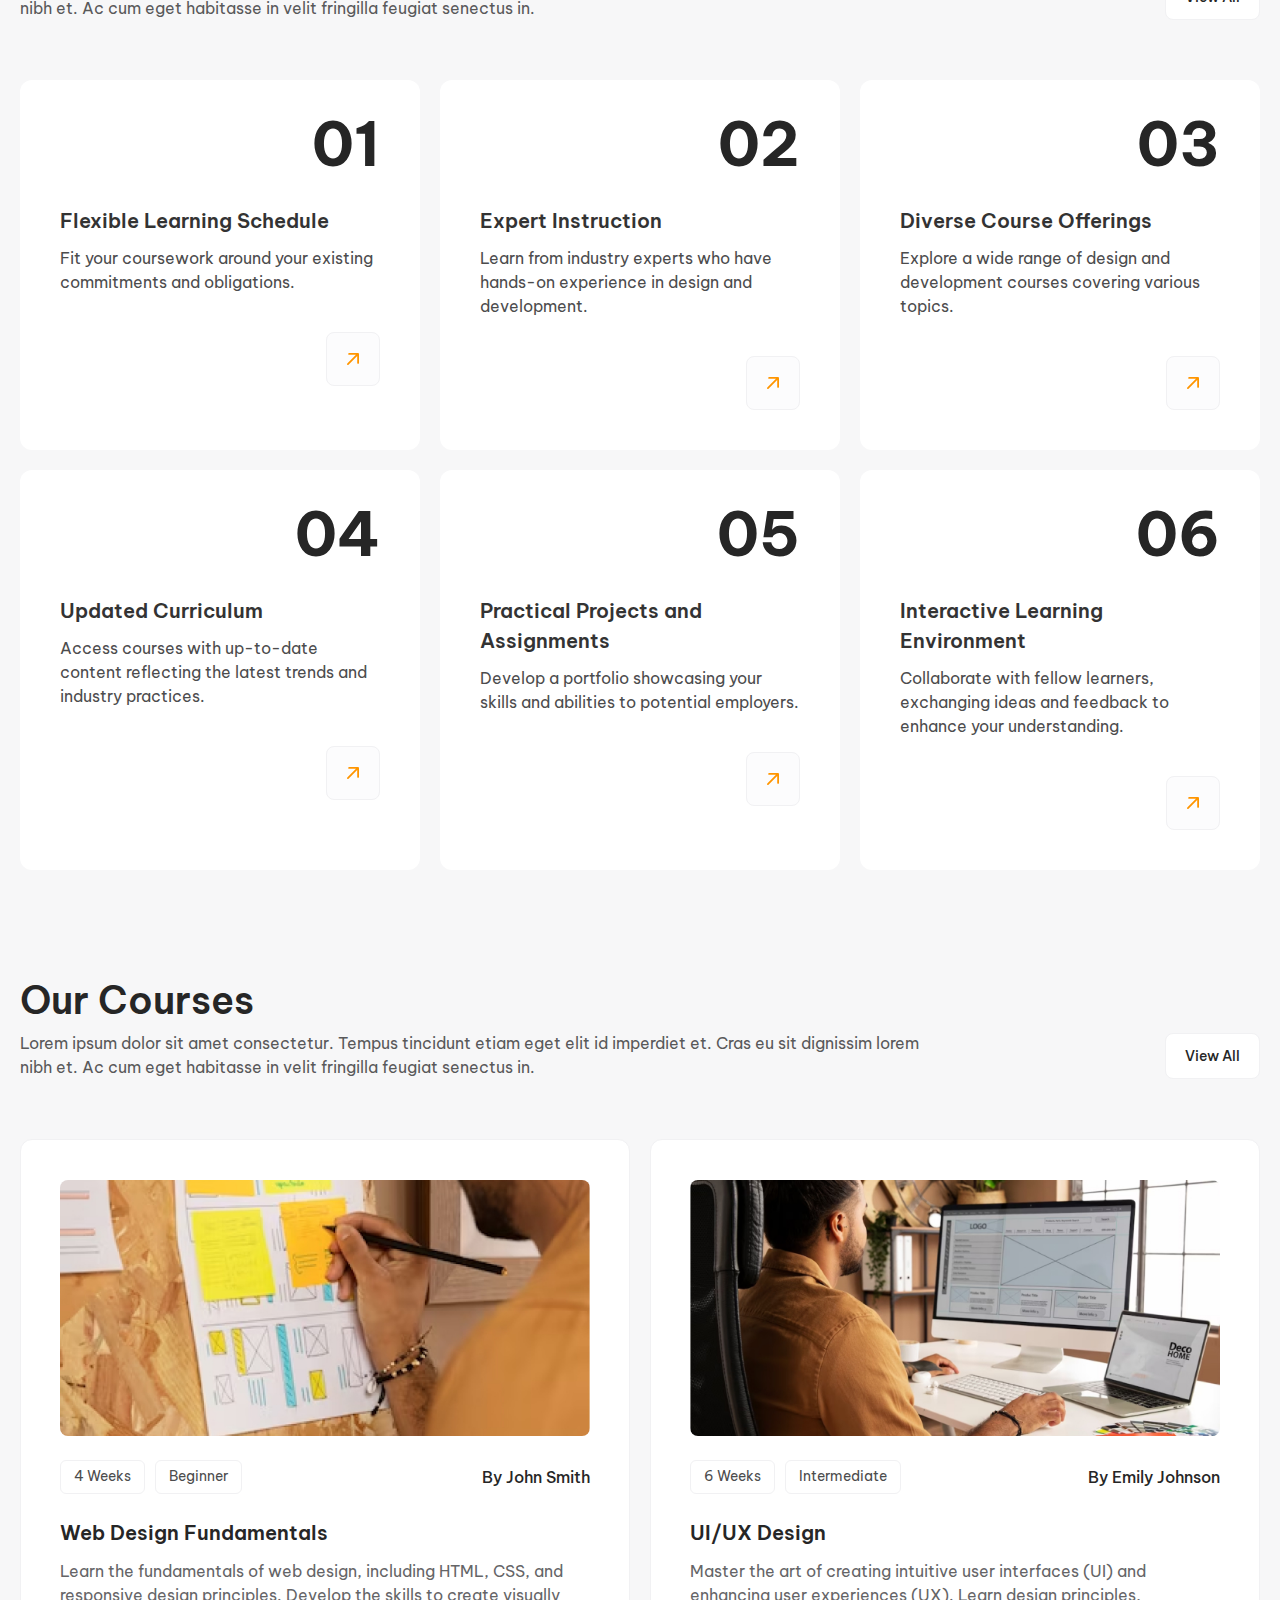
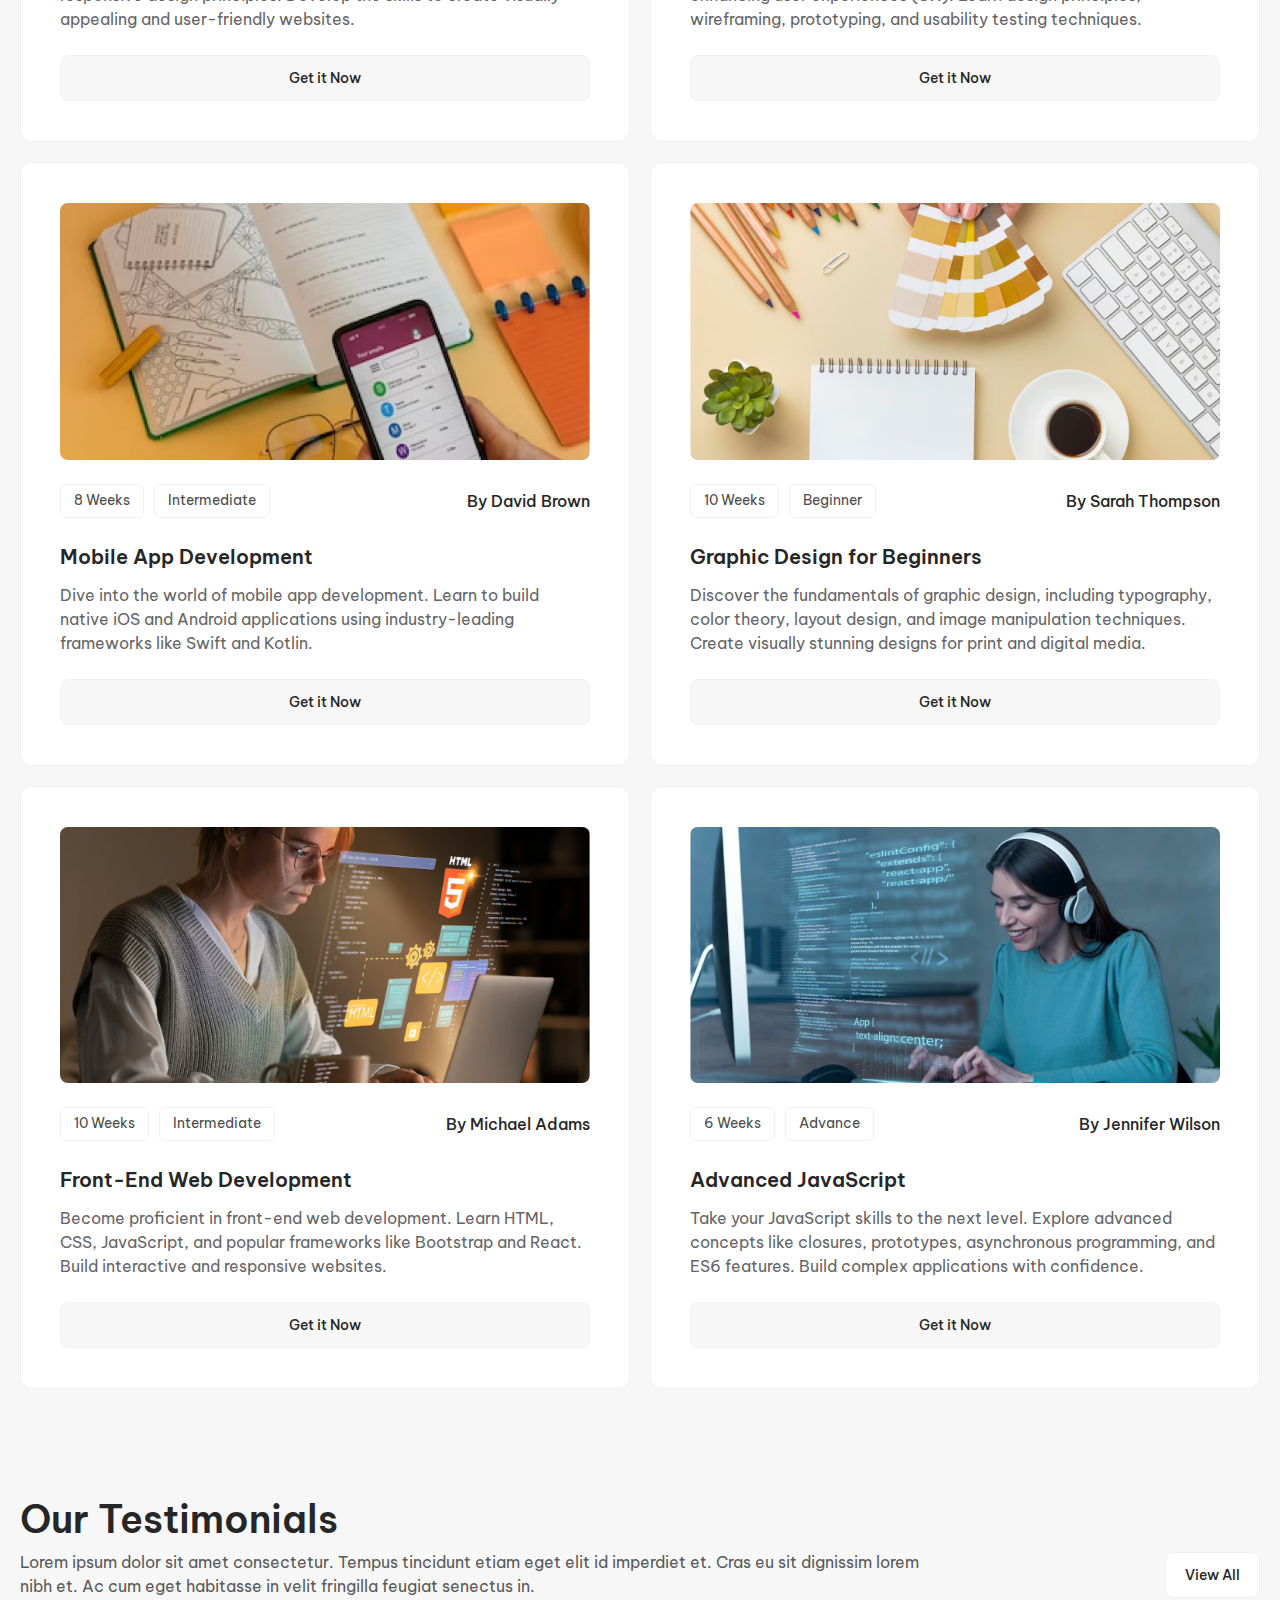
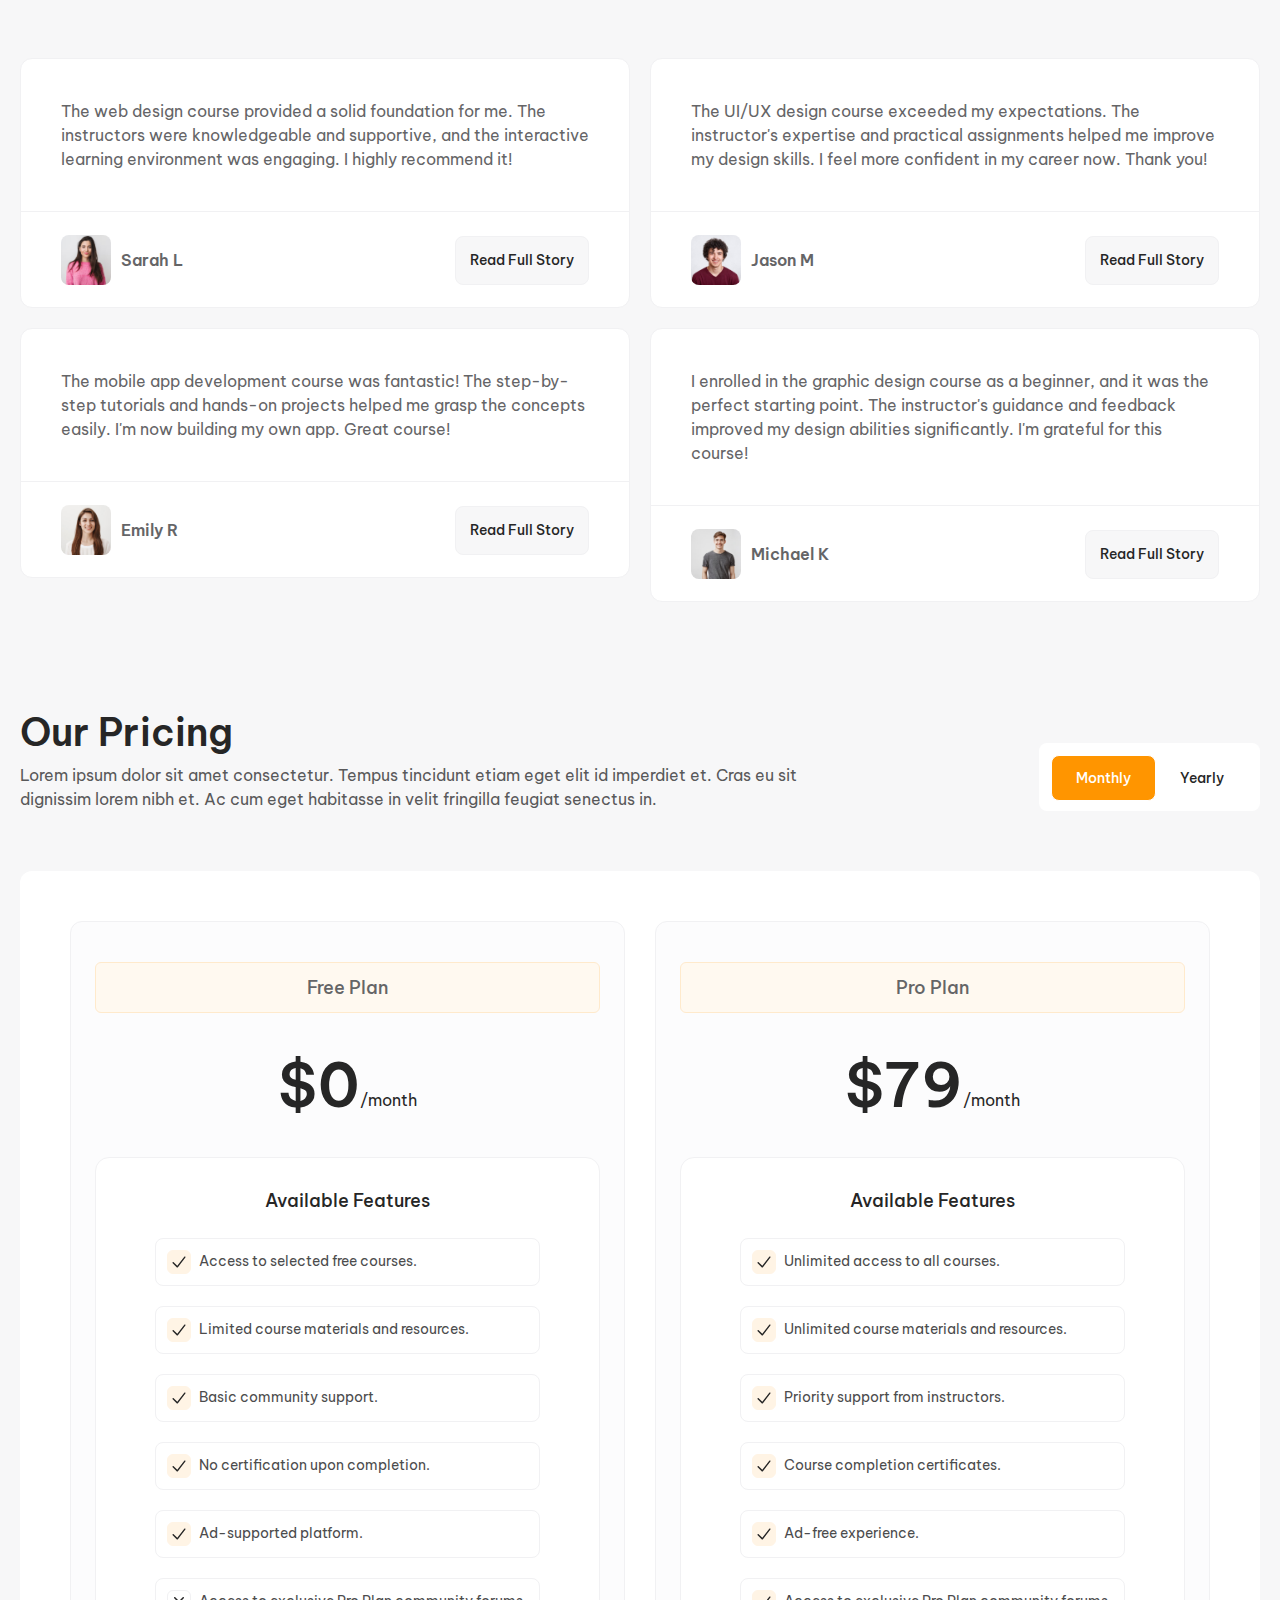
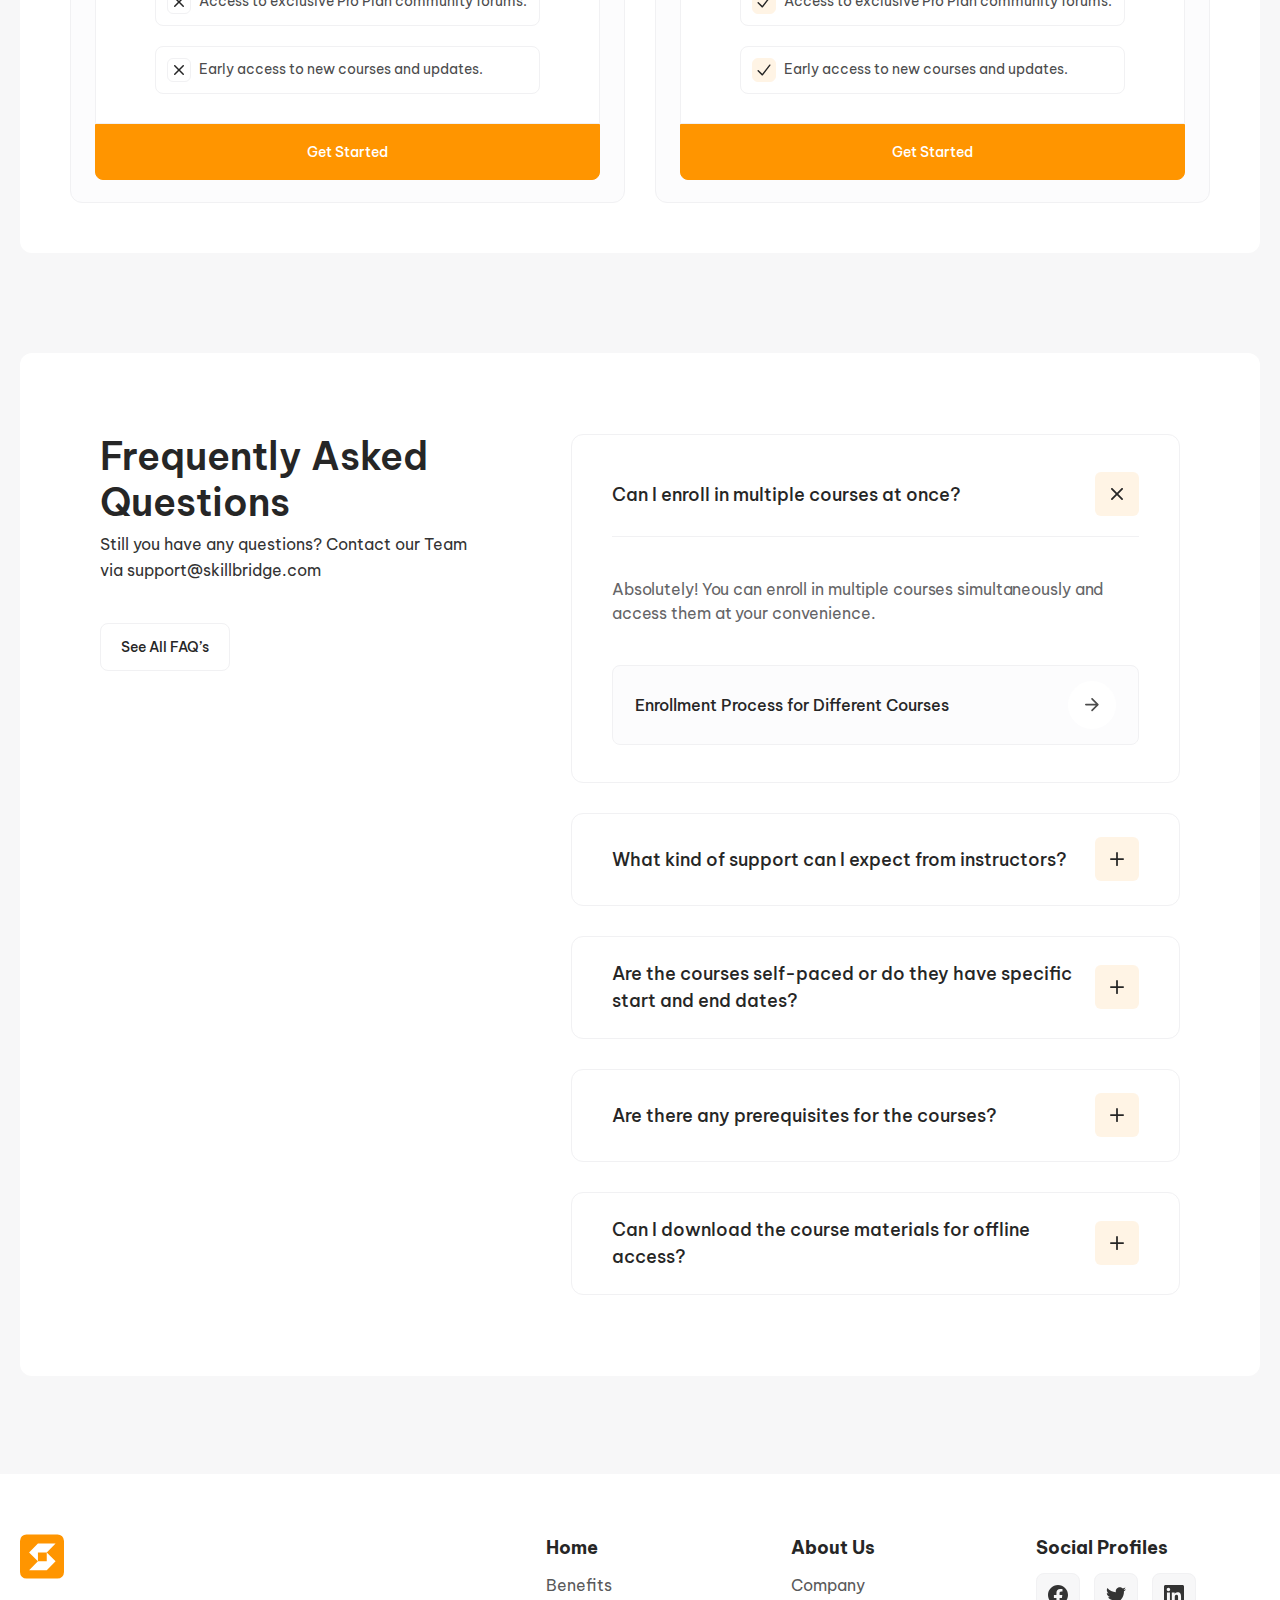
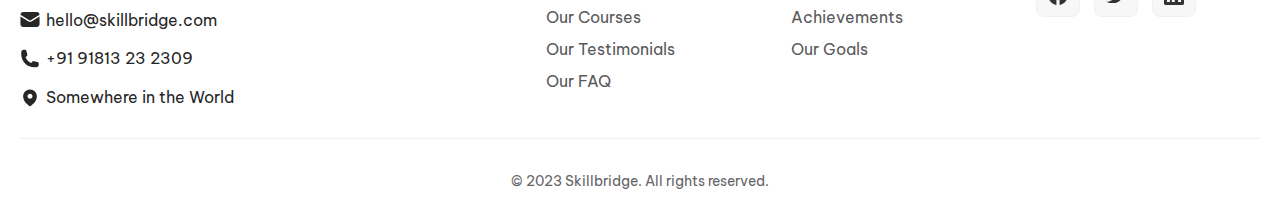
==== commit 0cbf9d63: "updated spacing" ====
--- a/index.html
+++ b/index.html
@@ -468,7 +468,7 @@
                   <a href="#" class="btn">View All</a>
                 </div>
               </div>
-              <div class="row gap-md-30">
+              <div class="row gap-xl-30">
                 <div class="col-6">
                   <article class="card card--course">
                     <figure class="card__img">
@@ -697,7 +697,7 @@
                   <a href="#" class="btn">View All</a>
                 </div>
               </div>
-              <div class="row gap-md-30">
+              <div class="row gap-xl-30">
                 <div class="col-6">
                   <div class="card card--testimonial">
                     <div class="card__body">
--- a/assets/css/style.css
+++ b/assets/css/style.css
@@ -726,7 +726,7 @@
 .author-profile .author__img {
   width: 50px;
   aspect-ratio: 1;
-  margin-right: 20px;
+  margin-right: 10px;
 }
 .author-profile .author__img img {
   width: 100%;
@@ -1419,7 +1419,7 @@
     margin-top: 40px;
   }
   .footer__top {
-    padding: 58px 0 2px;
+    padding: 60px 0 2px;
   }
   .footer__logo {
     margin-bottom: 29px;
@@ -1495,6 +1495,9 @@
   }
   .container--lg {
     max-width: 1860px;
+  }
+  .gap-xl-30 {
+    --grid-gap: 30px;
   }
   .btn {
     font-size: 18px;
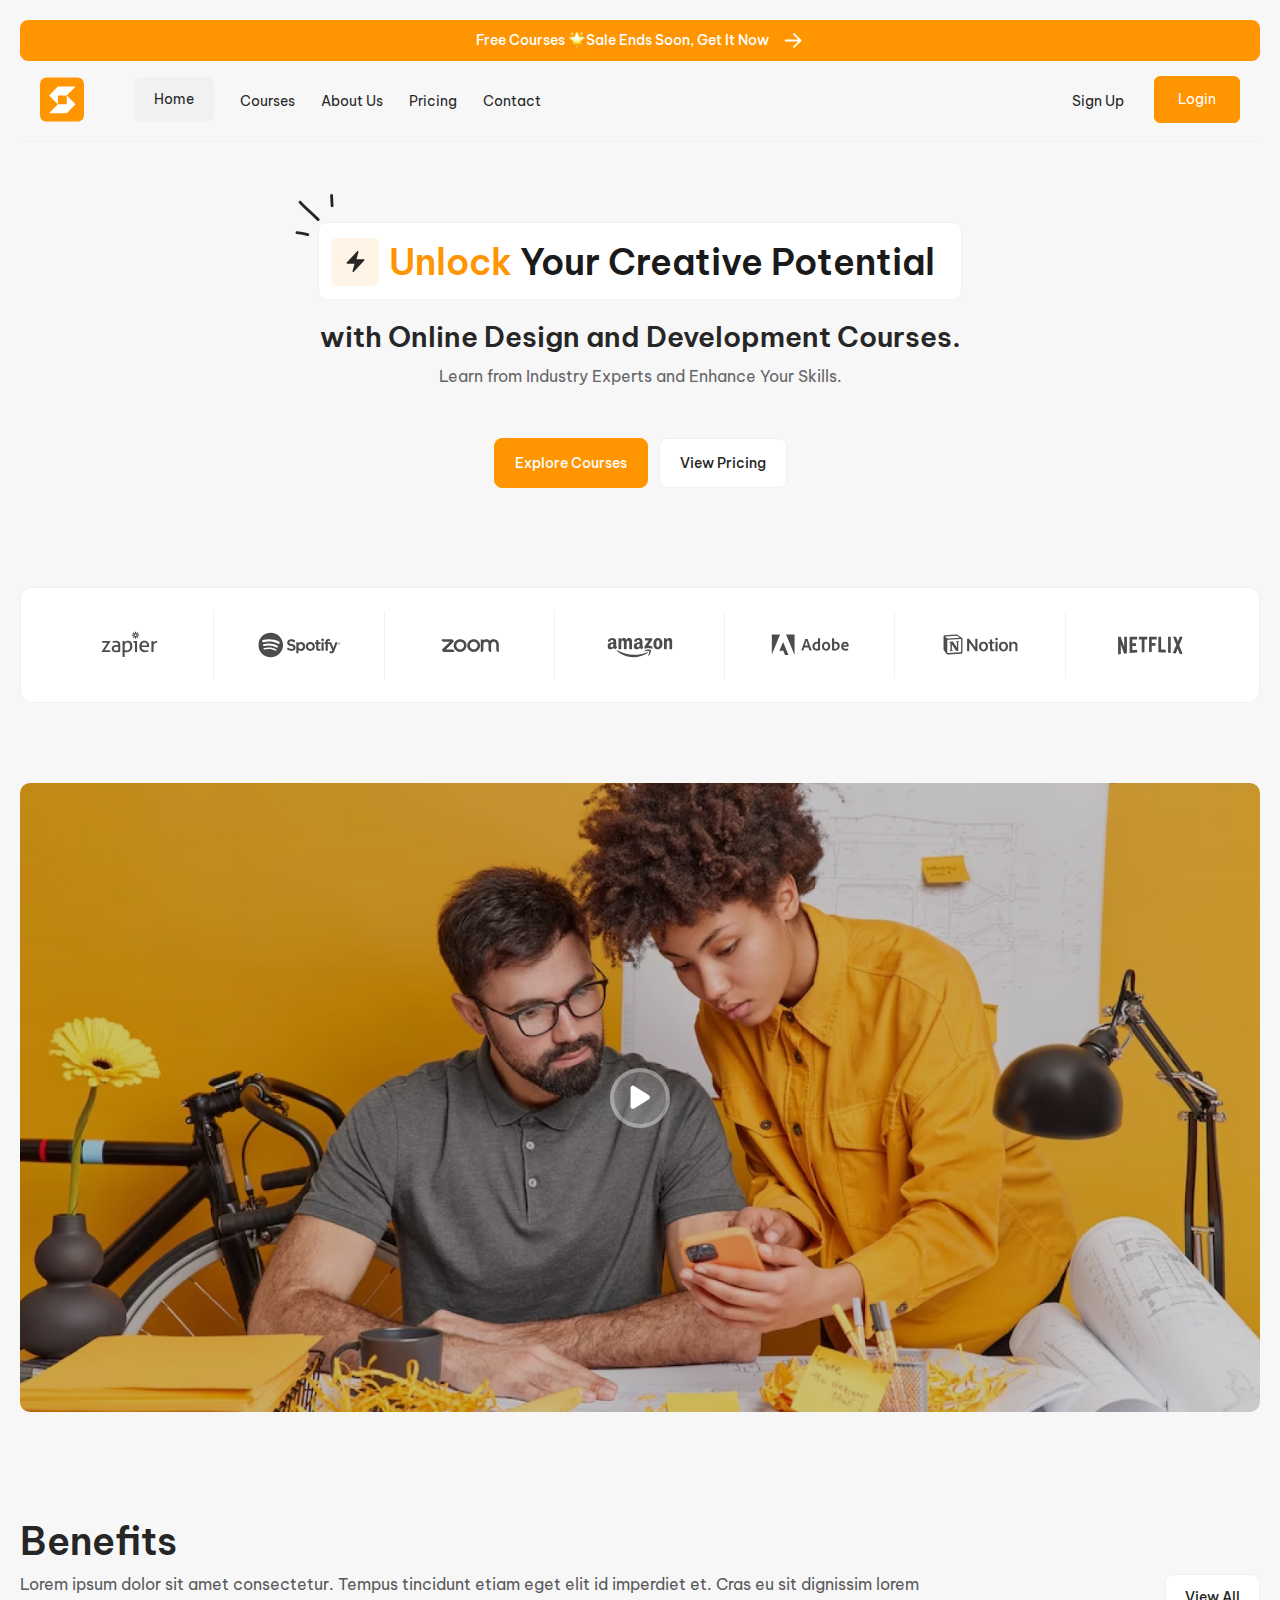
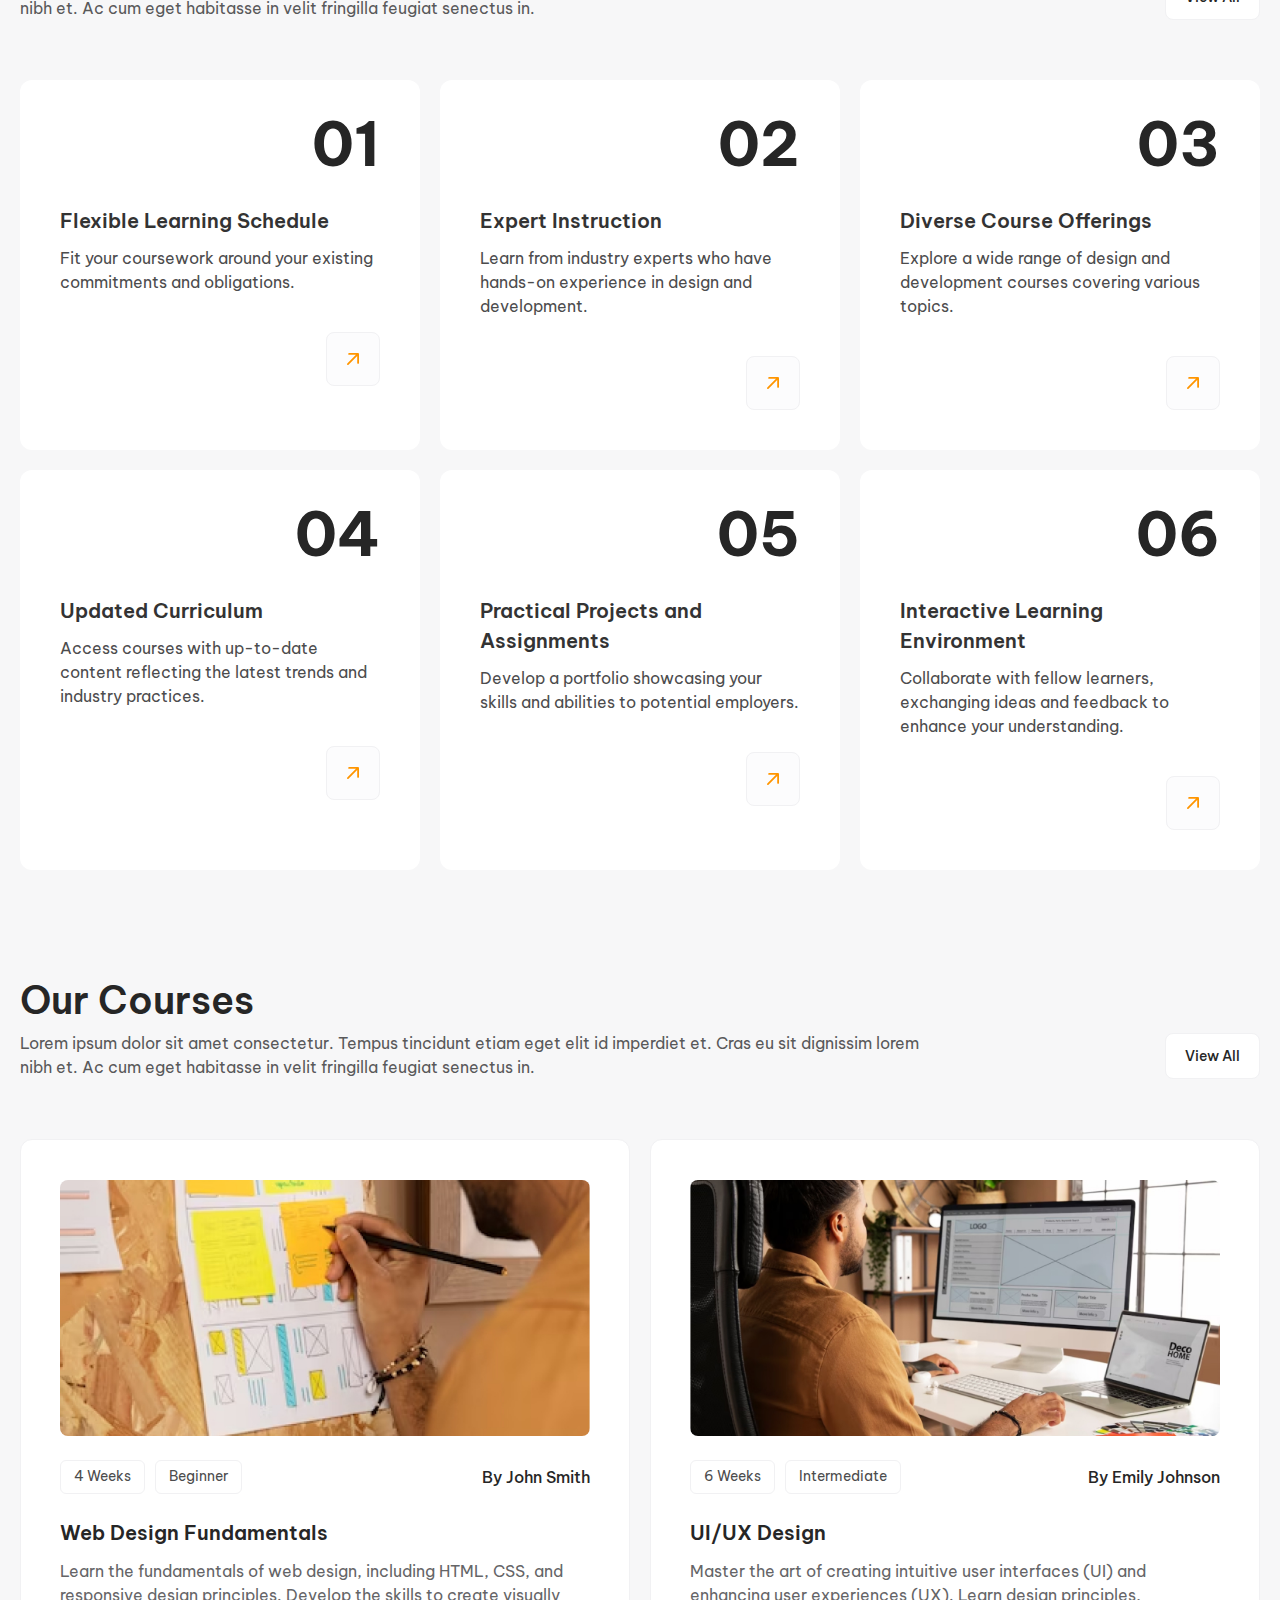
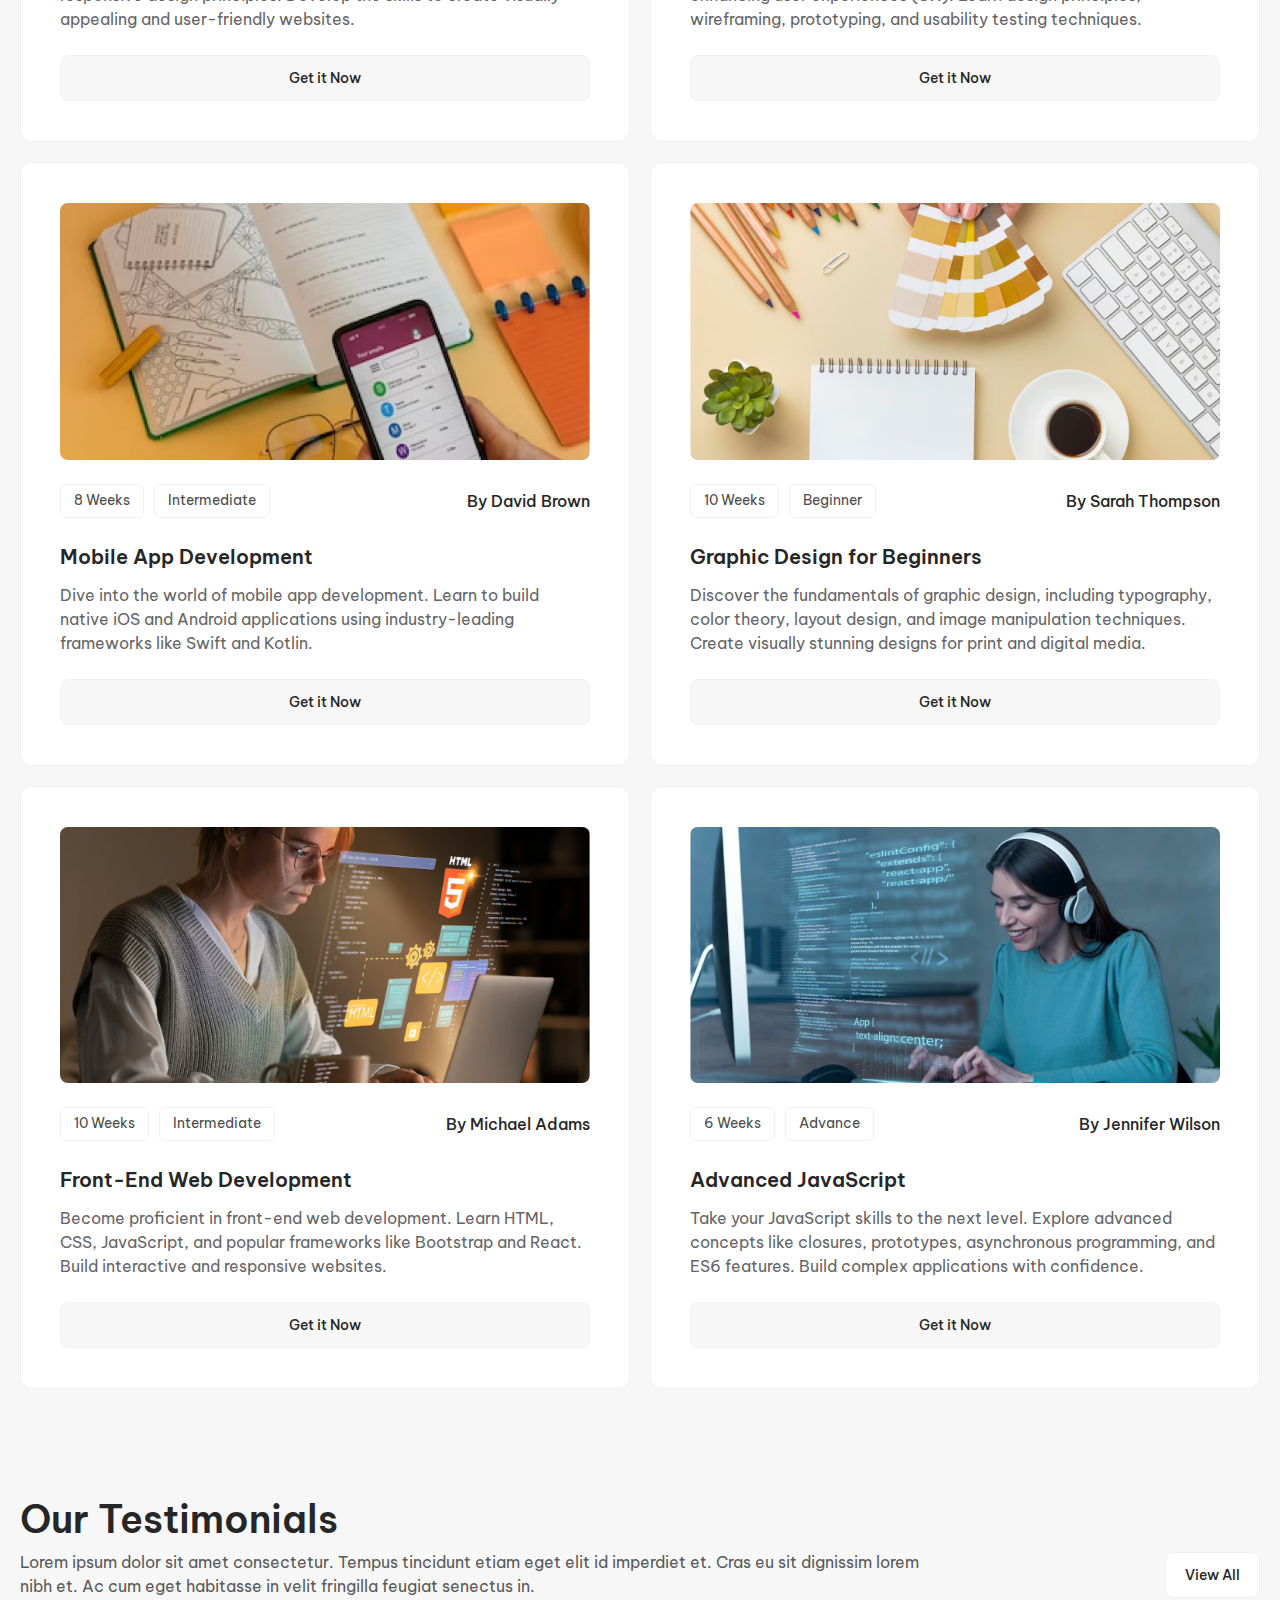
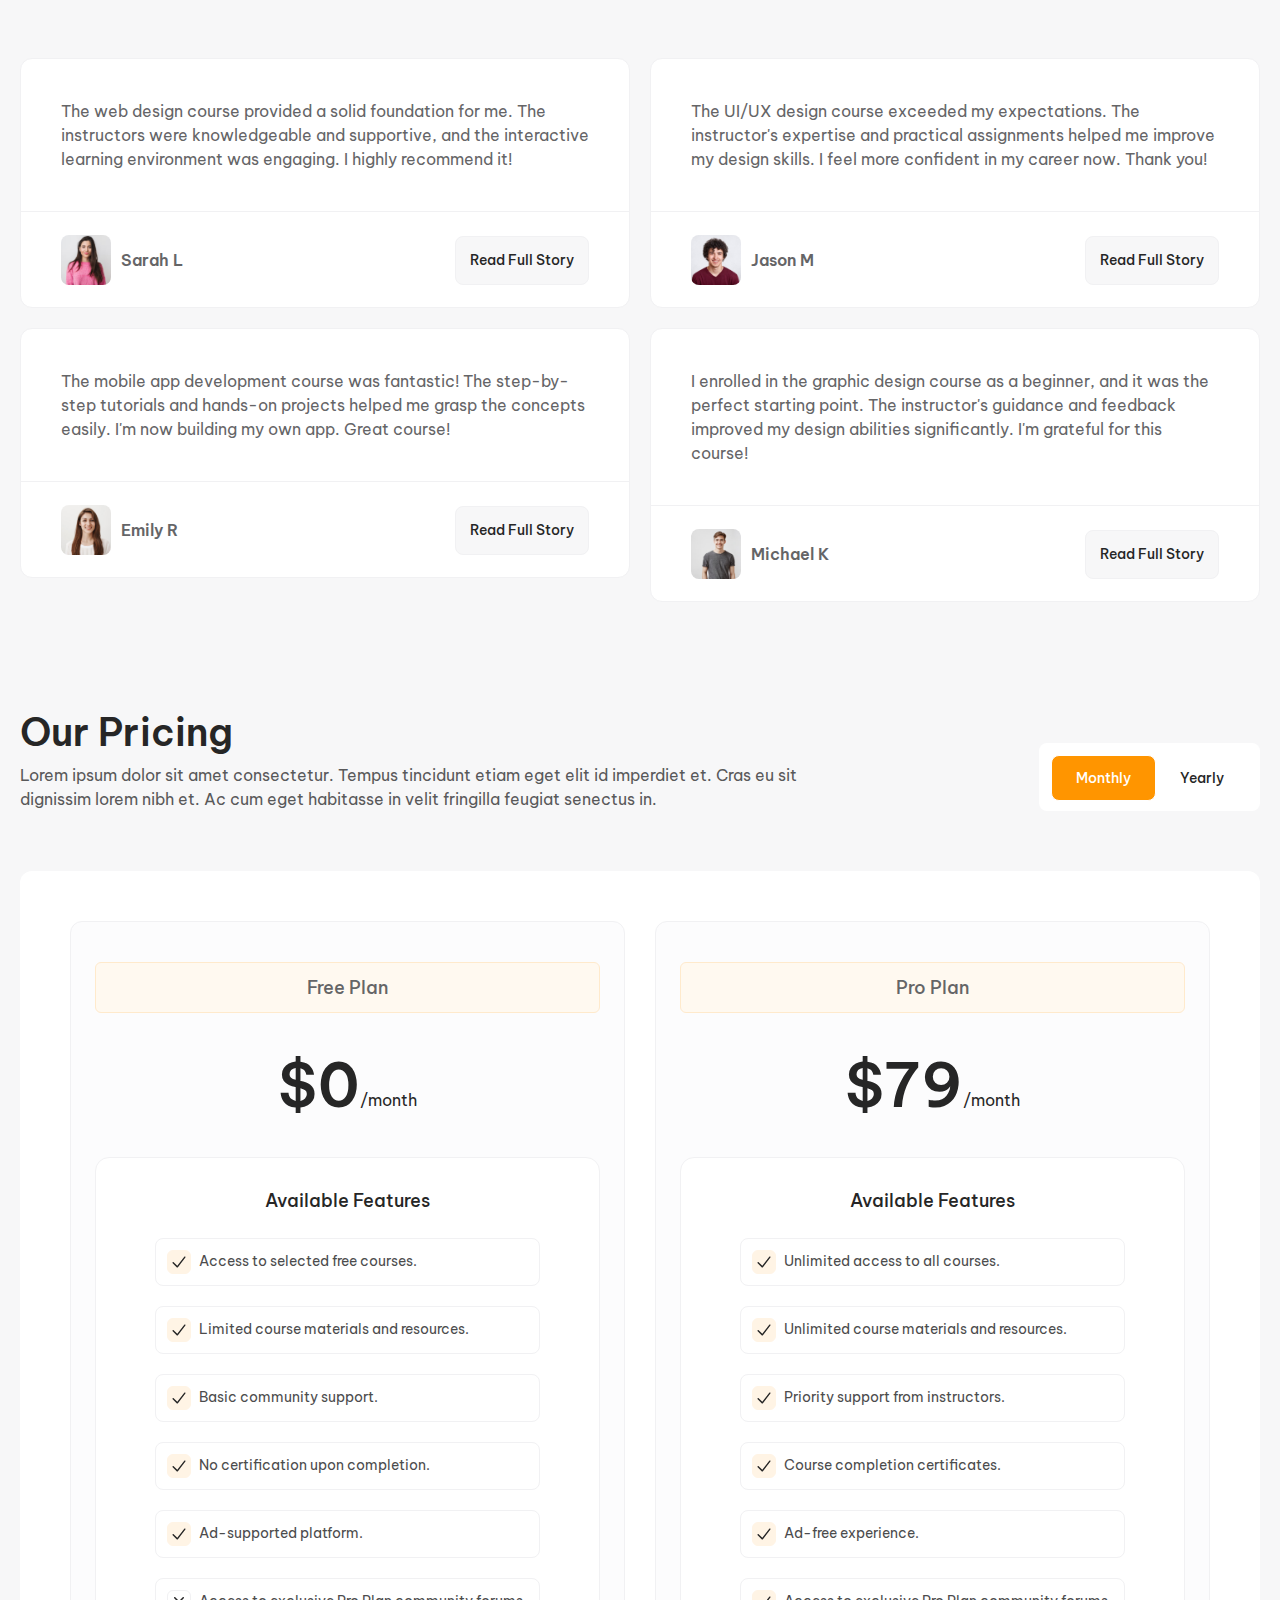
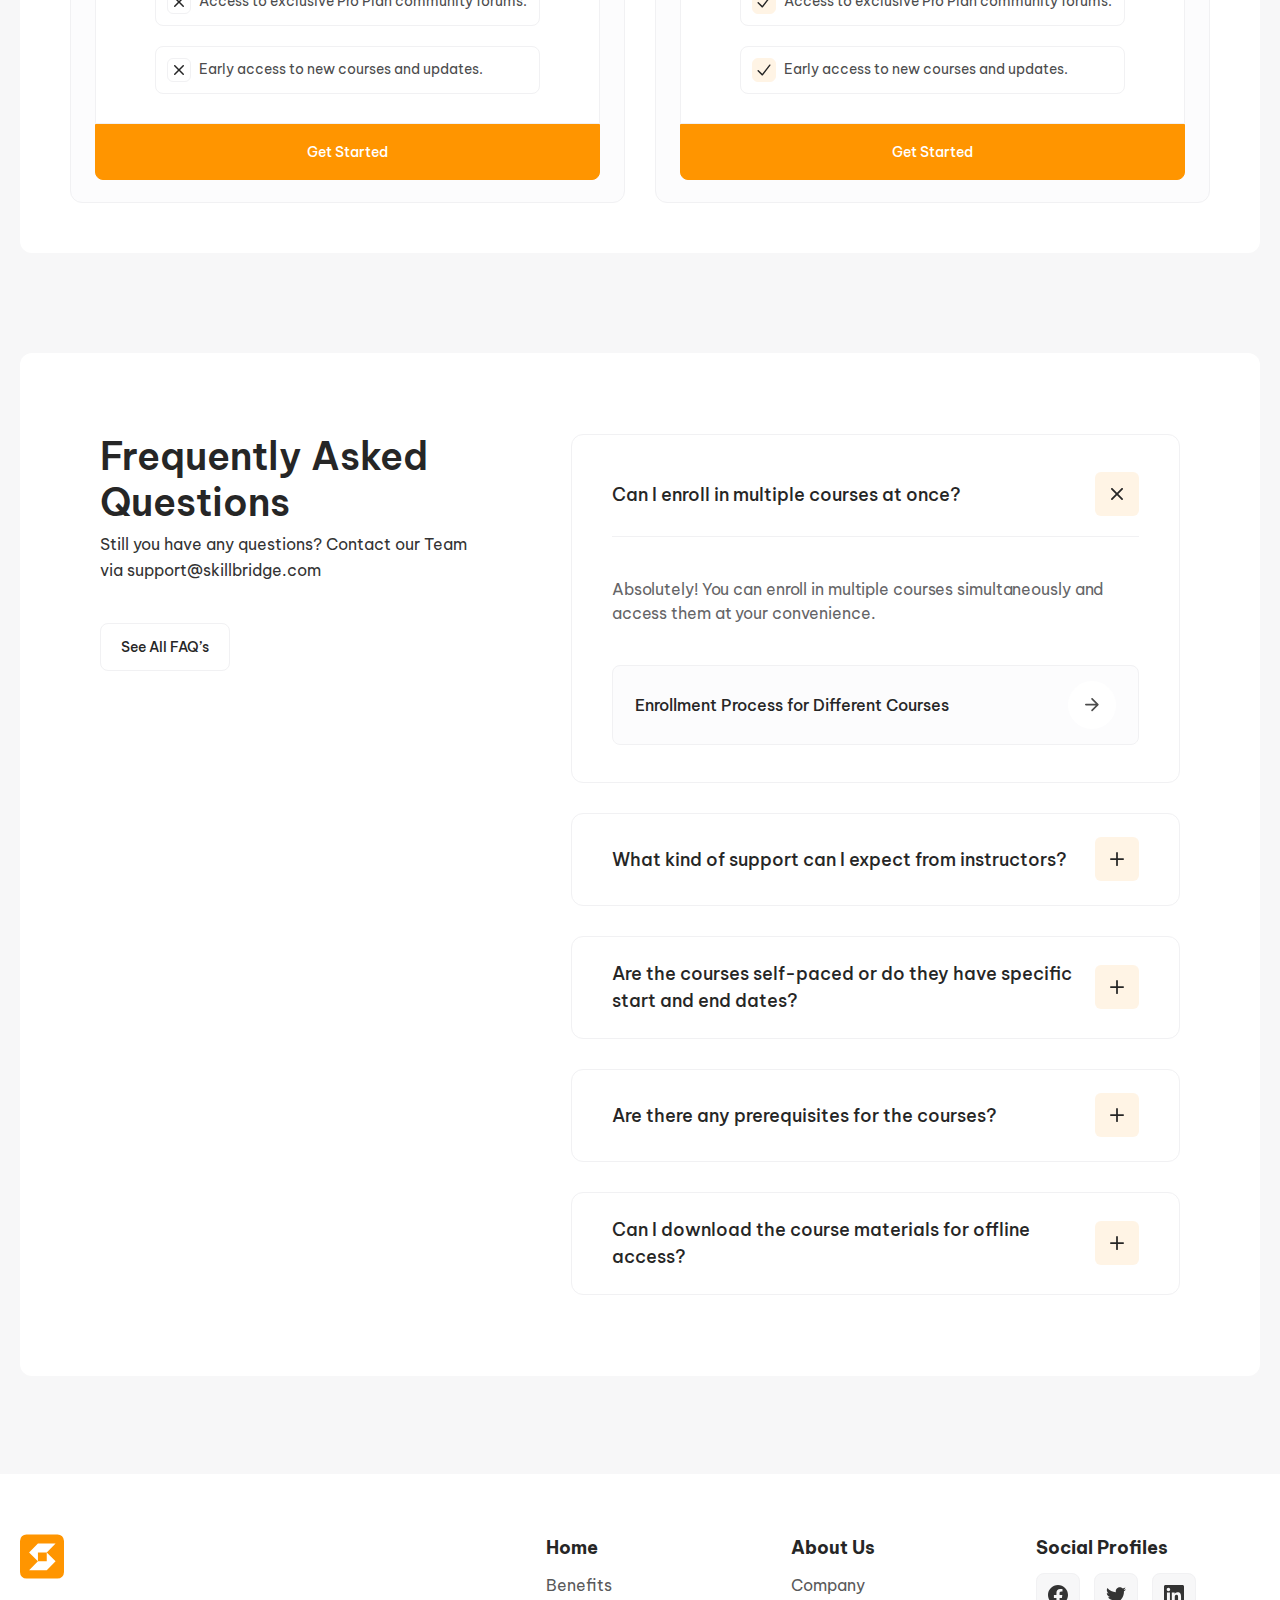
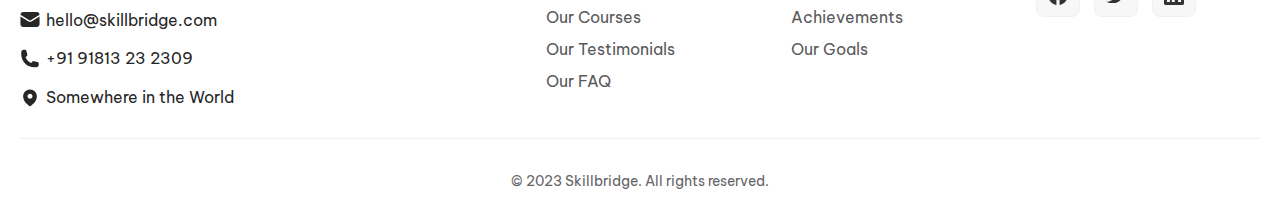
==== commit 86cf925c: "feat: added slider to partner's logo" ====
--- a/index.html
+++ b/index.html
@@ -18,6 +18,10 @@
     <link
       href="https://fonts.googleapis.com/css2?family=Be+Vietnam+Pro:wght@200;300;400;500;600;700;800;900&display=swap"
       rel="stylesheet"
+    />
+    <link
+      rel="stylesheet"
+      href="./assets//vendors/swiperjs/swiper-bundle.min.css"
     />
     <link rel="stylesheet" href="./assets/css/style.css" />
   </head>
@@ -147,27 +151,43 @@
           <div class="partners-block">
             <div class="container">
               <div class="partner__logos">
-                <figure class="partner__logo">
-                  <img src="./assets/img/zapier-logo.svg" alt="Zapier" />
-                </figure>
-                <figure class="partner__logo">
-                  <img src="./assets/img/spotify-logo.svg" alt="Spotify" />
-                </figure>
-                <figure class="partner__logo">
-                  <img src="./assets/img/zoom-logo.svg" alt="Zoom" />
-                </figure>
-                <figure class="partner__logo">
-                  <img src="./assets/img/amazon-logo.svg" alt="Amazon" />
-                </figure>
-                <figure class="partner__logo">
-                  <img src="./assets/img/adobe-logo.svg" alt="Adobe" />
-                </figure>
-                <figure class="partner__logo">
-                  <img src="./assets/img/notion-logo.svg" alt="Notion" />
-                </figure>
-                <figure class="partner__logo">
-                  <img src="./assets/img/netflix-logo.svg" alt="Netflix" />
-                </figure>
+                <div class="swiper-wrapper">
+                  <div class="swiper-slide">
+                    <figure class="partner__logo">
+                      <img src="./assets/img/zapier-logo.svg" alt="Zapier" />
+                    </figure>
+                  </div>
+                  <div class="swiper-slide">
+                    <figure class="partner__logo">
+                      <img src="./assets/img/spotify-logo.svg" alt="Spotify" />
+                    </figure>
+                  </div>
+                  <div class="swiper-slide">
+                    <figure class="partner__logo">
+                      <img src="./assets/img/zoom-logo.svg" alt="Zoom" />
+                    </figure>
+                  </div>
+                  <div class="swiper-slide">
+                    <figure class="partner__logo">
+                      <img src="./assets/img/amazon-logo.svg" alt="Amazon" />
+                    </figure>
+                  </div>
+                  <div class="swiper-slide">
+                    <figure class="partner__logo">
+                      <img src="./assets/img/adobe-logo.svg" alt="Adobe" />
+                    </figure>
+                  </div>
+                  <div class="swiper-slide">
+                    <figure class="partner__logo">
+                      <img src="./assets/img/notion-logo.svg" alt="Notion" />
+                    </figure>
+                  </div>
+                  <div class="swiper-slide">
+                    <figure class="partner__logo">
+                      <img src="./assets/img/netflix-logo.svg" alt="Netflix" />
+                    </figure>
+                  </div>
+                </div>
               </div>
             </div>
           </div>
@@ -1259,6 +1279,7 @@
       </footer>
     </div>
     <a class="accessibility" href="#wrapper"> Back to Top </a>
+    <script src="./assets/vendors/swiperjs/swiper-bundle.min.js"></script>
     <script src="./assets/vendors/accordion/accordion.min.js"></script>
     <script src="./assets/js/script.js"></script>
   </body>
--- a/assets/css/style.css
+++ b/assets/css/style.css
@@ -339,6 +339,12 @@
   justify-content: center;
   align-items: center;
   flex-shrink: 0;
+  transition: background var(--transition-duration)
+    var(--transition-timing-function);
+}
+.btn--circled-arrow:hover .btn__icon,
+.btn--circled-arrow:focus .btn__icon {
+  background-color: var(--color-primary-90);
 }
 .btn--circled-arrow .btn__icon svg {
   width: 14px;
@@ -528,9 +534,7 @@
   border-radius: 12px;
   border: 1px solid var(--color-border);
   background-color: var(--color-white);
-  display: flex;
-  align-items: center;
-  overflow: auto;
+  overflow: hidden;
 }
 .partner__logo {
   display: flex;
@@ -539,13 +543,11 @@
   min-height: 62px;
   position: relative;
   line-height: 1;
-  flex-shrink: 0;
-  width: 33.33%;
 }
 .partner__logo img {
   max-height: 24px;
 }
-.partner__logo:not(:last-child)::after {
+.partner__logos .swiper-slide:not(:last-child) .partner__logo::after {
   content: "";
   position: absolute;
   top: 0;
@@ -1228,8 +1230,6 @@
   .partner__logo {
     min-height: 68px;
     padding: 20px 10px;
-    flex: 1;
-    width: auto;
   }
   .partner__logo img {
     max-height: 28px;
@@ -1565,6 +1565,9 @@
   .partner__logo {
     min-height: 94px;
   }
+  .partner__logo img {
+    max-height: 40px;
+  }
   .video-block {
     padding: 100px 0 50px;
   }
